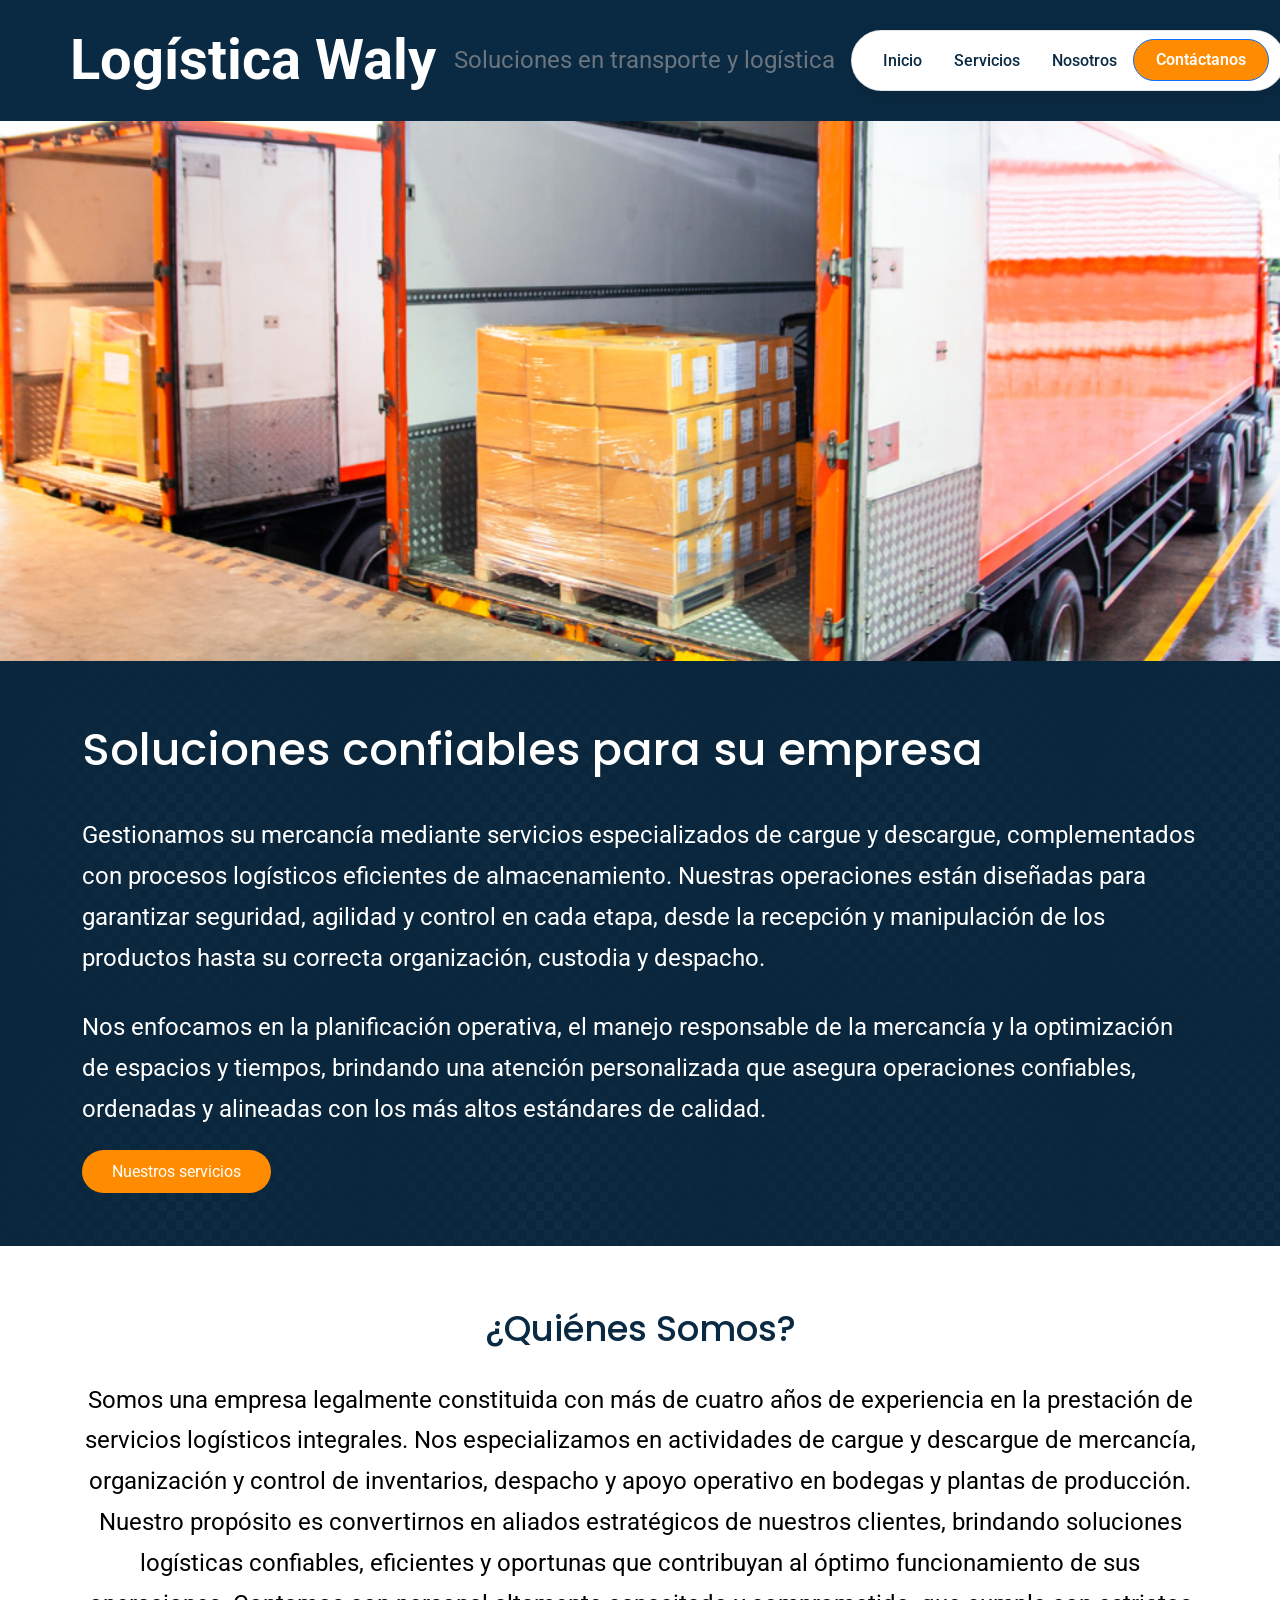
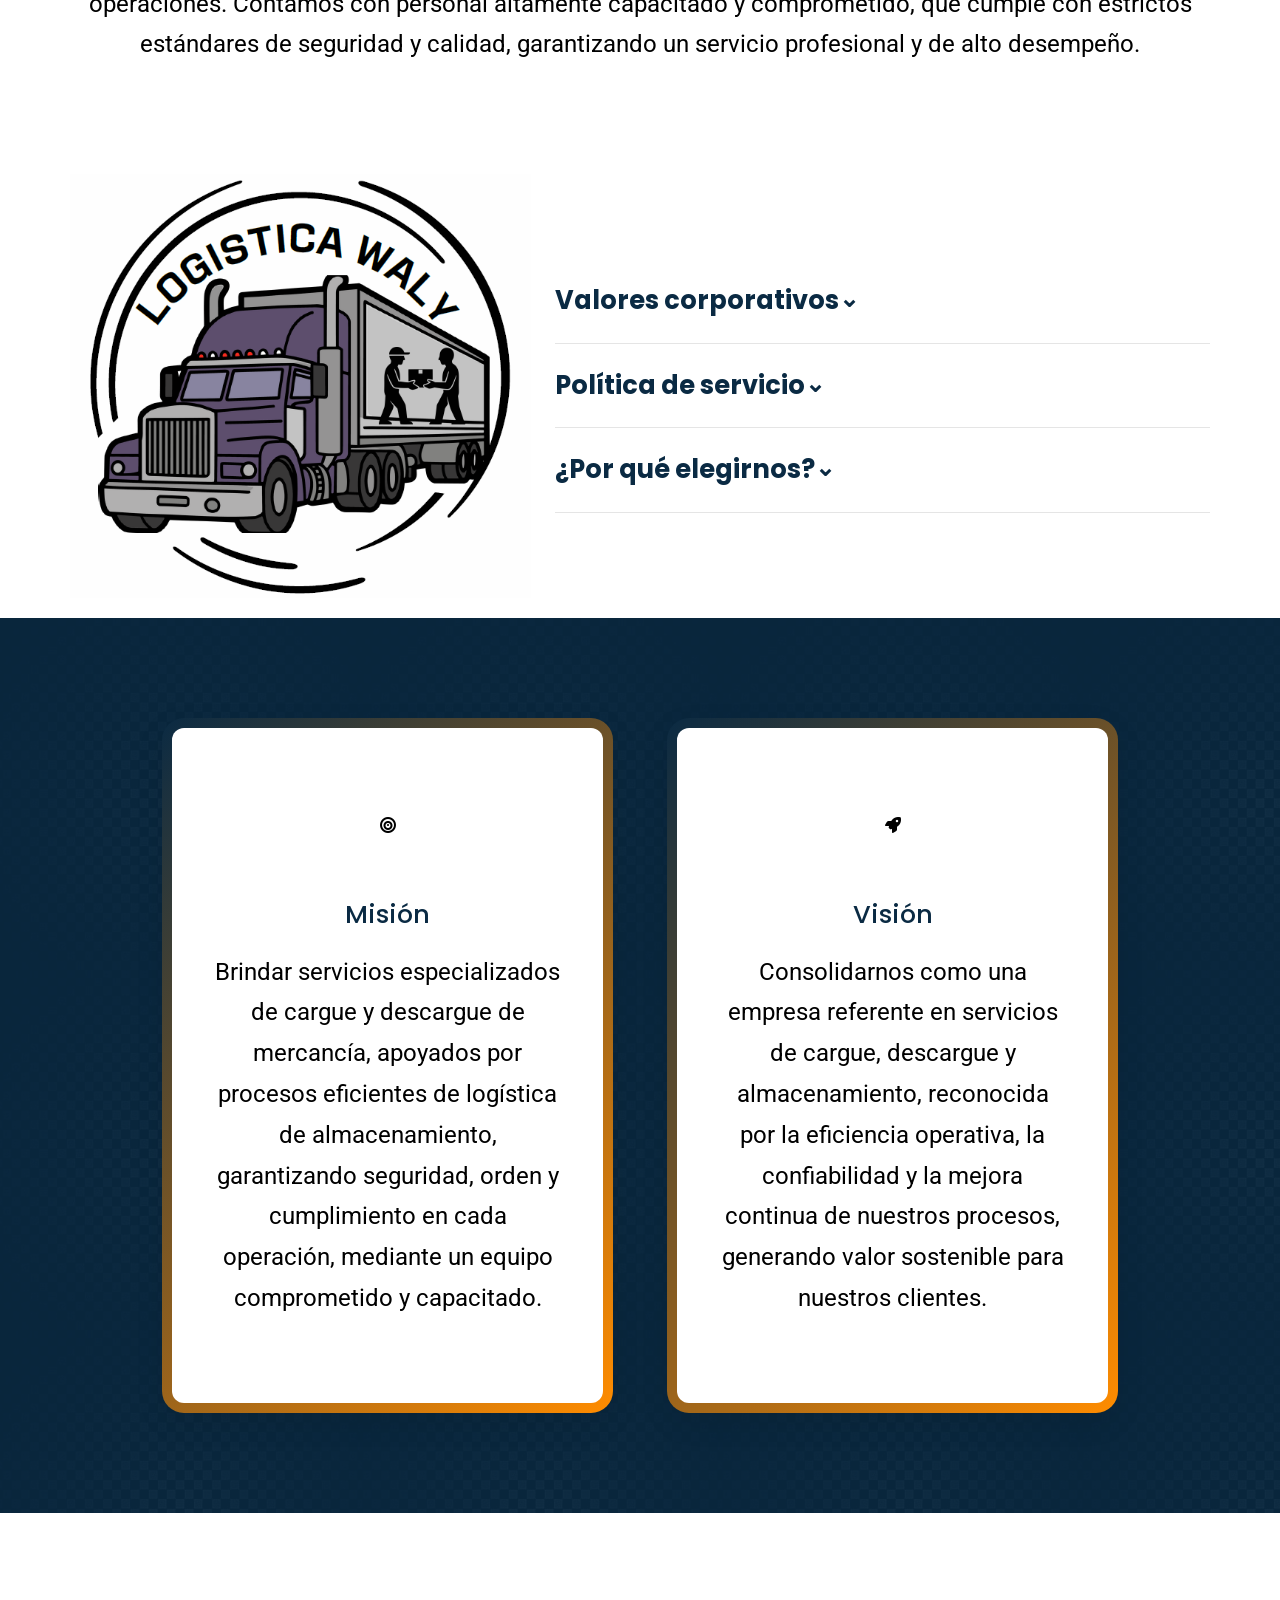
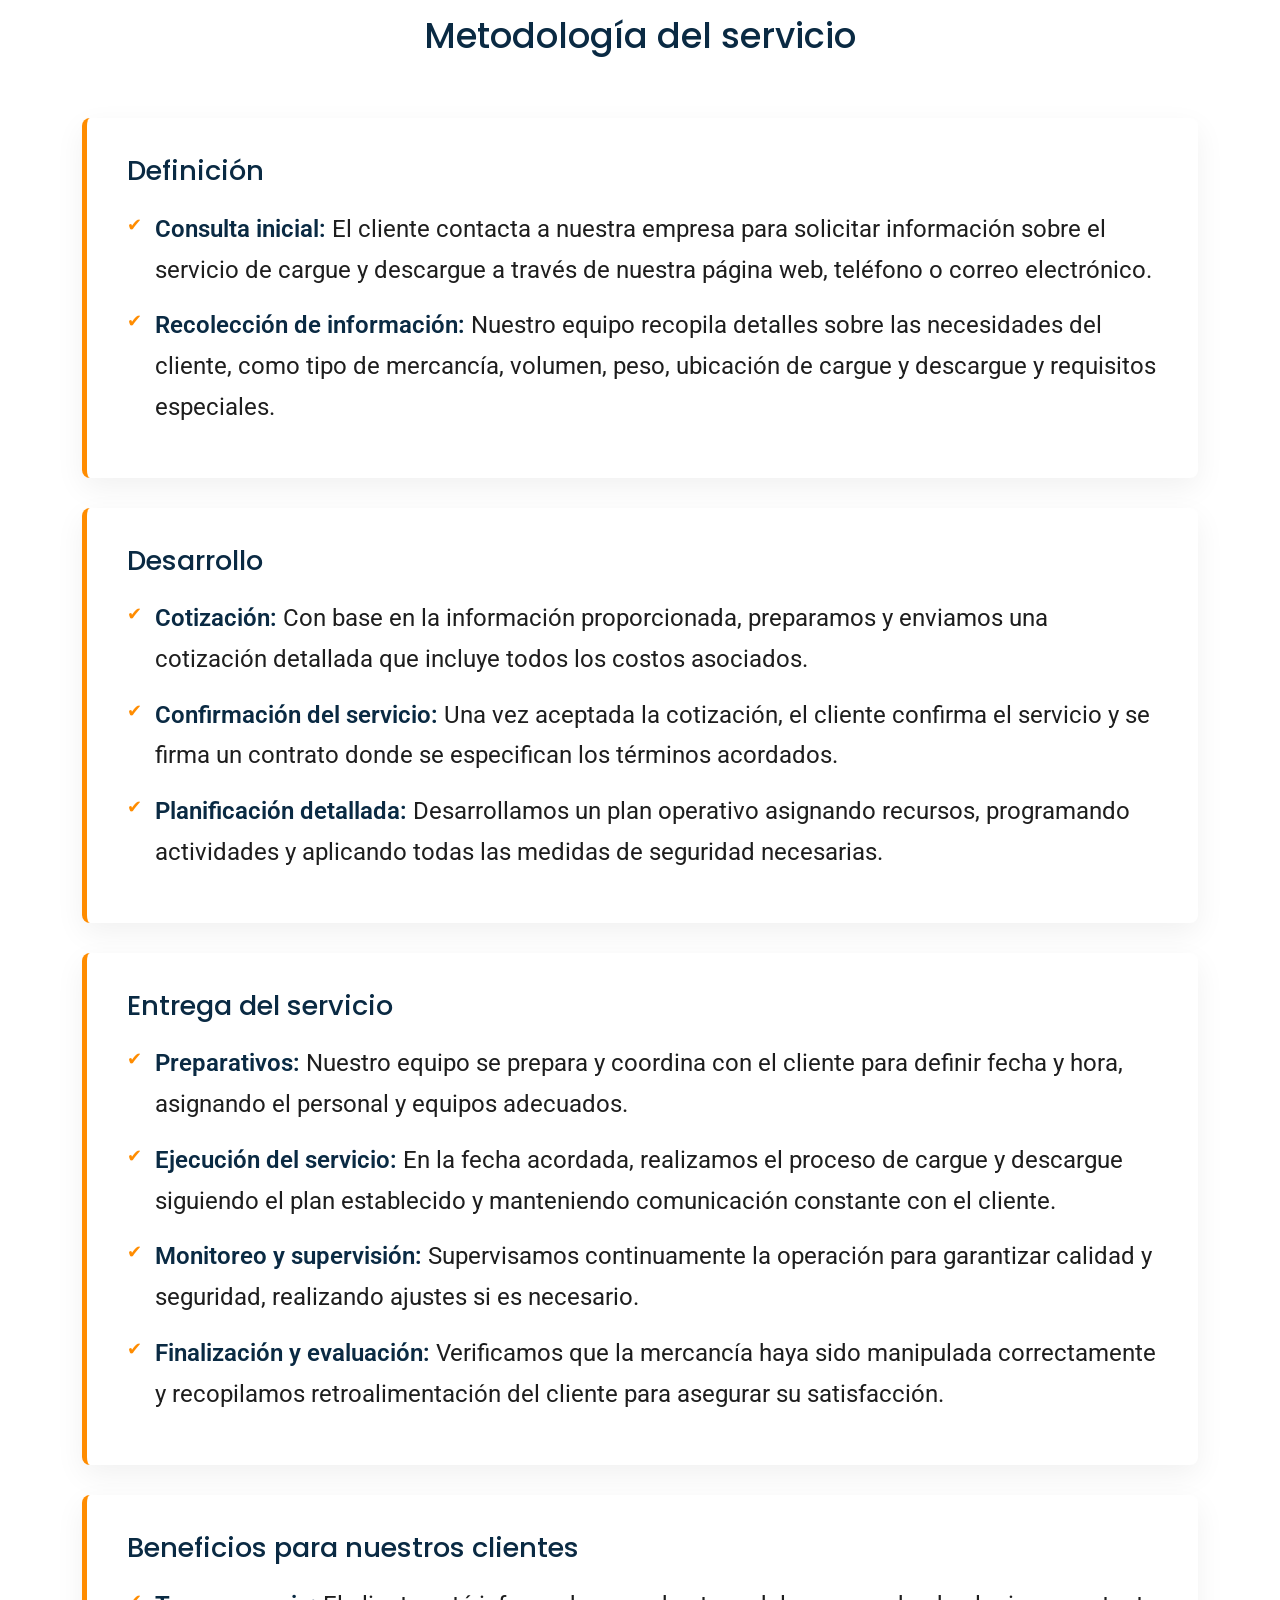
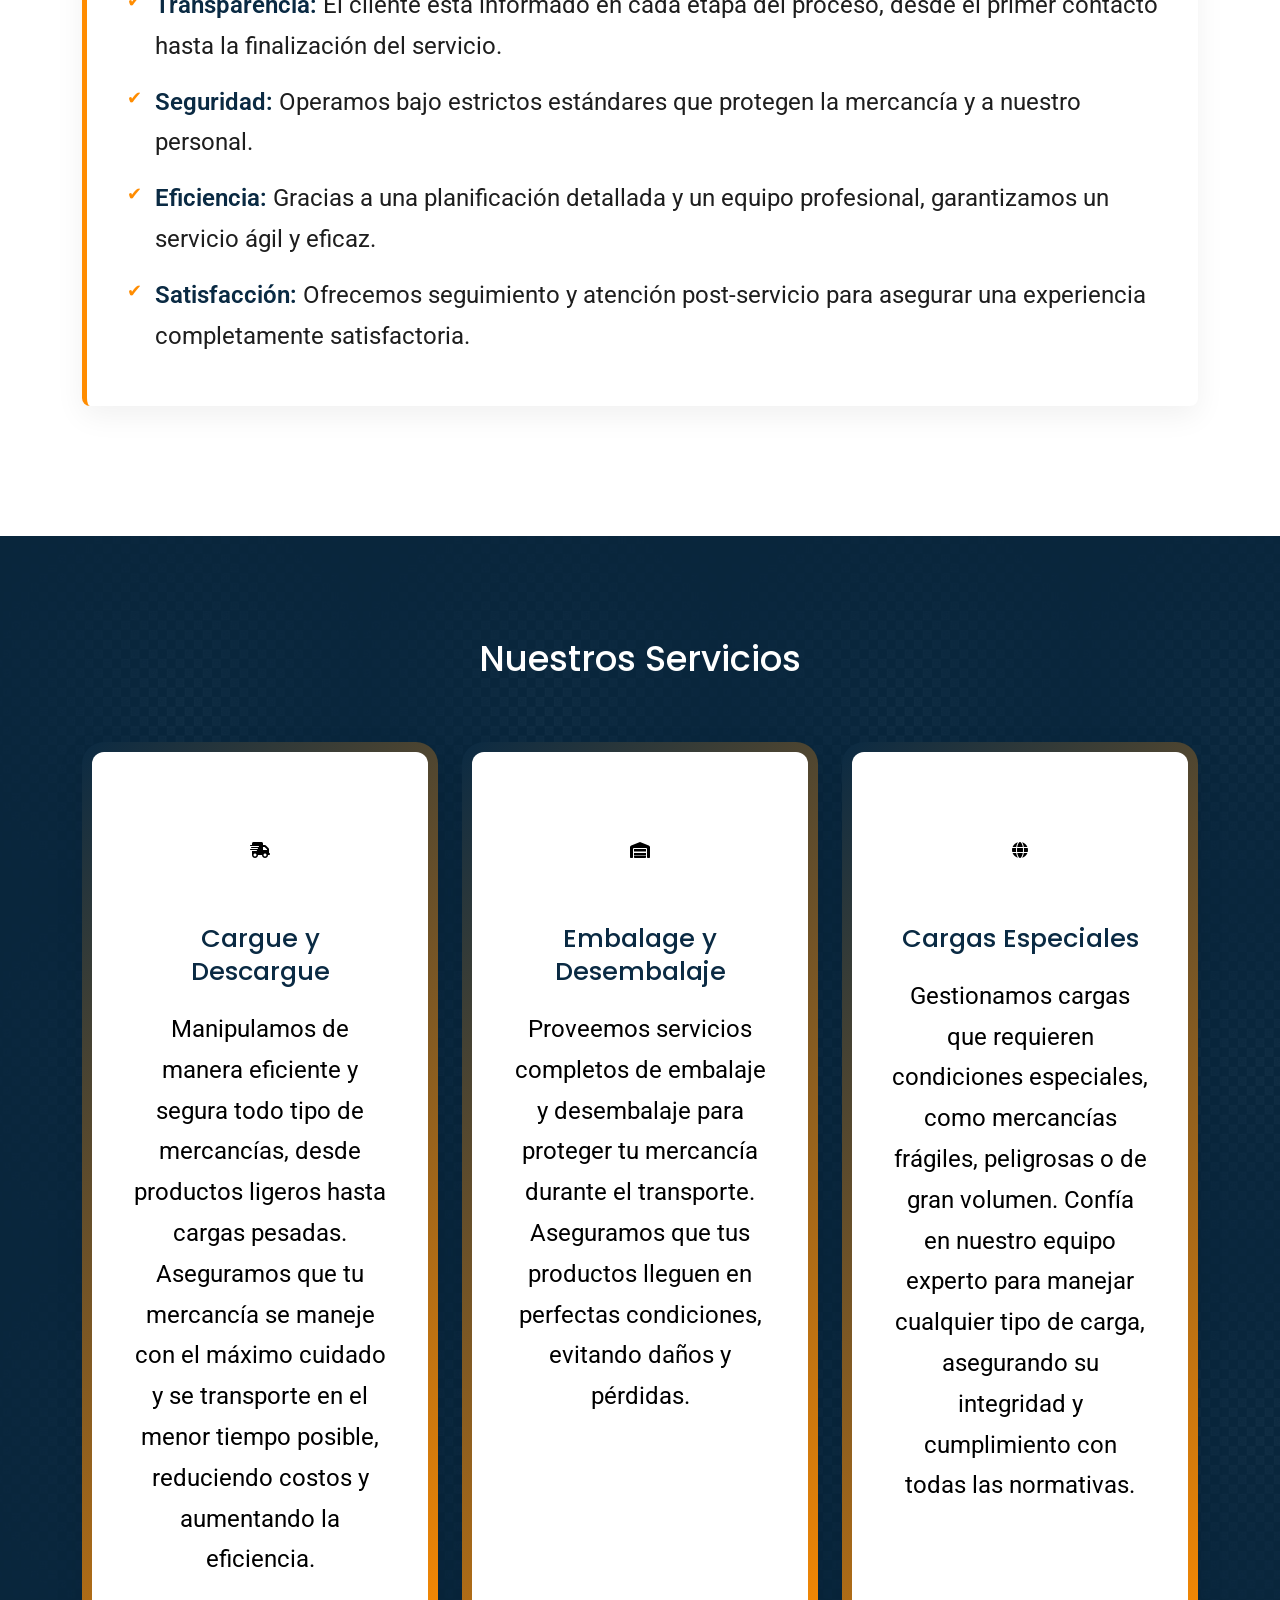
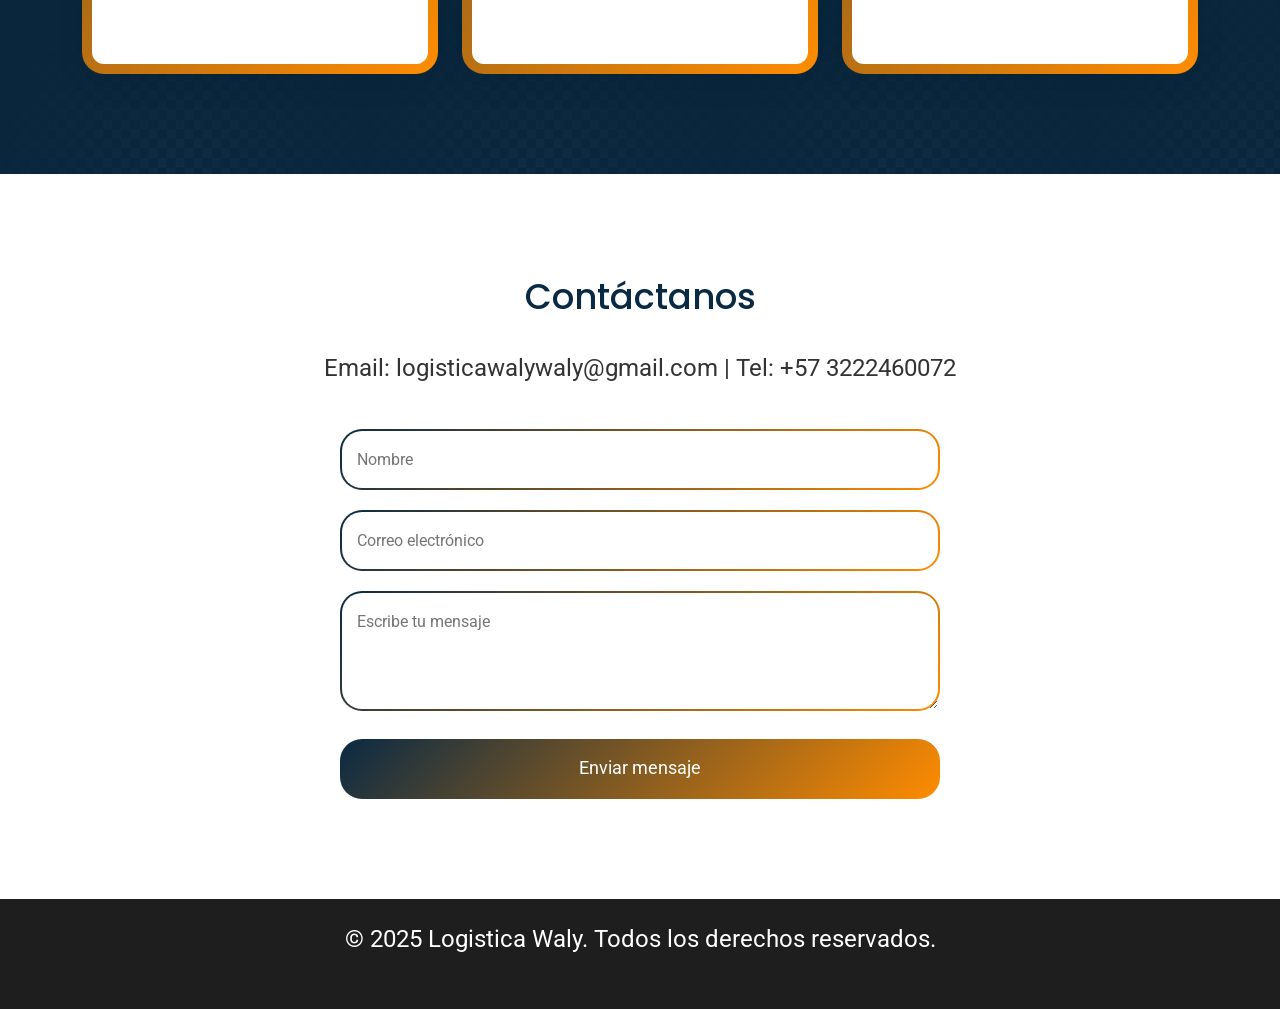
==== index.html @ 8948e217 "Renombrar correctamente index.html y limpiar cambios" ====
<!DOCTYPE html>
<html lang="es">
<head>
  <meta charset="UTF-8">
  <title>Logistica Waly</title>

  <!-- SEO básico -->
  <meta name="description" content="Empresa especializada en soluciones profesionales y servicios corporativos.">
  <meta name="viewport" content="width=device-width, initial-scale=1">

  <!-- Google Fonts -->
  <link href="https://fonts.googleapis.com/css2?family=Poppins:wght@500;600;700&family=Roboto:wght@300;400;500&display=swap" rel="stylesheet">

  <!-- Bootstrap -->
  <link href="https://cdn.jsdelivr.net/npm/bootstrap@5.3.3/dist/css/bootstrap.min.css" rel="stylesheet">

  <!-- Font Awesome -->
  <link href="https://cdnjs.cloudflare.com/ajax/libs/font-awesome/6.5.0/css/all.min.css" rel="stylesheet">

  <!-- Estilos propios -->
  <link rel="stylesheet" href="css/styles.css">
</head>
<body>

<!-- ================= HEADER ================= -->
<header class="main-header">
  <nav class="navbar navbar-expand-lg navbar-light container">
    <a class="navbar-brand brand-custom" href="#">
        <!--<img src="img/LogoLogisticaWaly.png" alt="Logo Logistica Waly">-->
        <span class="brand-text">Logística Waly</span>
        <span class="brand-slogan">Soluciones en transporte y logística</span>
    </a>
    <button class="navbar-toggler" type="button" data-bs-toggle="collapse" data-bs-target="#menu">
      <span class="navbar-toggler-icon"></span>
    </button>

    <div class="collapse navbar-collapse" id="menu">
      <ul class="navbar-nav ms-auto mb-2 mb-lg-0">
        <li class="nav-item"><a class="nav-link" href="#inicio">Inicio</a></li>
        <li class="nav-item"><a class="nav-link" href="#servicios">Servicios</a></li>
        <li class="nav-item"><a class="nav-link" href="#nosotros">Nosotros</a></li>
        <li class="nav-item">
          <a class="btn btn-primary btn-contacto" href="#contacto">Contáctanos</a>
        </li>
      </ul>
    </div>
  </nav>
</header>

<!-- ================= HERO ================= -->
<section id="inicio" class="hero-section">
</section>

<!-- ================= INTRO ================= -->
<section class="intro-section">
  <div class="container">
    <h1>Soluciones confiables para su empresa</h1>

    <p>
      Gestionamos su mercancía mediante servicios especializados de cargue y descargue,
      complementados con procesos logísticos eficientes de almacenamiento. Nuestras
      operaciones están diseñadas para garantizar seguridad, agilidad y control en cada
      etapa, desde la recepción y manipulación de los productos hasta su correcta
      organización, custodia y despacho.
    </p>

    <p>
      Nos enfocamos en la planificación operativa, el manejo responsable de la mercancía
      y la optimización de espacios y tiempos, brindando una atención personalizada que
      asegura operaciones confiables, ordenadas y alineadas con los más altos estándares
      de calidad.
    </p>

    <a href="#servicios" class="btn-acento">Nuestros servicios</a>
  </div>
</section>


<!-- ================= NOSOTROS ================= -->
<section id="nosotros" class="nosotros-section">
  <div class="container">
    <h2>¿Quiénes Somos?</h2>
    <p>
      Somos una empresa legalmente constituida con más de cuatro años de experiencia en la prestación de servicios logísticos integrales. Nos especializamos en actividades de cargue y descargue de mercancía, organización y control de inventarios, despacho y apoyo operativo en bodegas y plantas de producción.
      Nuestro propósito es convertirnos en aliados estratégicos de nuestros clientes, brindando soluciones logísticas confiables, eficientes y oportunas que contribuyan al óptimo funcionamiento de sus operaciones. Contamos con personal altamente capacitado y comprometido, que cumple con estrictos estándares de seguridad y calidad, garantizando un servicio profesional y de alto desempeño.
    </p>
  </div>
</section>

<!-- ================= ACORDEÓN CORPORATIVO ================= -->
<section class="corporativo-section container">
  <div class="row align-items-center">

    <!-- LADO IZQUIERDO (IMAGEN / LOGO) -->
    <div class="col-md-5 text-center">
      <img src="img/LogoLogisticaWaly.png" alt="Imagen corporativa" class="img-fluid corporativo-img">
    </div>

    <!-- LADO DERECHO (ACORDEÓN) -->
    <div class="col-md-7">
      <div class="acordeon">

        <div class="acordeon-item">
          <button class="acordeon-header">
            Valores corporativos
            <span class="icono">⌄</span>
          </button>
          <div class="acordeon-content">
            <ul>
              <li><strong>Eficiencia:</strong> Realizar todas las operaciones de cargue y descargue de manera rápida y efectiva, optimizando recursos y tiempos.</li>
              <li><strong>Responsabilidad:</strong> Asumir todas las tareas y operaciones realizadas, garantizando el cumplimiento de compromisos con los clientes.</li>
              <li><strong>Confianza:</strong> Actuar con transparencia, integridad y responsabilidad. Cumplir consistentemente con las promesas hacia empleados, clientes y proveedores, asegurando un manejo seguro y efectivo de las operaciones.</li>
              <li><strong>Seguridad:</strong> Priorizar la protección tanto de los empleados como de las mercancías durante el proceso de cargue y descargue, implementando prácticas y procedimientos que minimicen los riesgos y aseguren un entorno de trabajo seguro.</li>
              <li><strong>Trabajo en equipo:</strong> Fomentar un ambiente colaborativo y de apoyo entre todo el personal, promoviendo la comunicación efectiva y el trabajo conjunto para alcanzar metas comunes.</li>
              <li><strong>Salud y bienestar:</strong> Priorizar la salud física y mental de los empleados mediante programas de bienestar, apoyo psicológico y acceso a atención médica adecuada.</li>
            </ul>
          </div>
        </div>

        <div class="acordeon-item">
          <button class="acordeon-header">
            Política de servicio
            <span class="icono">⌄</span>
          </button>
          <div class="acordeon-content">
            <ul>
              <li><strong>Eficiencia Operativa:</strong> Implementar prácticas y procedimientos que promuevan la eficiencia, eficacia y productividad. Como la reducción de tiempos de espera, la optimización del espacio y el manejo adecuado de inventarios.</li>
              <li><strong>Seguridad y Confidencialidad:</strong> Medidas para proteger la información y la seguridad de los clientes durante la prestación del servicio.</li>
              <li><strong>Capacitación Continua:</strong> Ofrecer capacitación regular y actualizaciones sobre técnicas de cargue y descargue, así como en normativas de seguridad y manejo de equipo, para mantener un equipo altamente competente y actualizado.</li>
            </ul>
          </div>
        </div>

        <div class="acordeon-item">
          <button class="acordeon-header">
            ¿Por qué elegirnos?
            <span class="icono">⌄</span>
          </button>
          <div class="acordeon-content">
            <p>
              Elegir nuestra empresa significa optar por un servicio de cargue y descargue respaldado por una sólida experiencia en el sector, un compromiso inquebrantable con la satisfacción del cliente a través de un servicio excepcional, un equipo de trabajo altamente capacitado en las mejores prácticas de manejo de carga, y la tranquilidad de trabajar con una empresa legalmente constituida que cumple con todas las normativas vigentes.
            </p>
          </div>
        </div>

      </div>
    </div>

  </div>
</section>



<!-- ================= Mision y vision ccs compartido con servicios ================= -->
<section id="mision-vision" class="servicios-section">
  <div class="container">
    <div class="row justify-content-center">

      <!-- Misión -->
      <div class="col-md-6 col-lg-5">
        <div class="servicio-card">
          <div class="icon-box">
            <i class="fas fa-bullseye"></i>
          </div>
          <h3>Misión</h3>
          <p>
            Brindar servicios especializados de cargue y descargue de mercancía,
            apoyados por procesos eficientes de logística de almacenamiento,
            garantizando seguridad, orden y cumplimiento en cada operación,
            mediante un equipo comprometido y capacitado.
          </p>
        </div>
      </div>

      <!-- Visión -->
      <div class="col-md-6 col-lg-5">
        <div class="servicio-card">
          <div class="icon-box">
            <i class="fas fa-rocket"></i>
          </div>
          <h3>Visión</h3>
          <p>
            Consolidarnos como una empresa referente en servicios de cargue,
            descargue y almacenamiento, reconocida por la eficiencia operativa,
            la confiabilidad y la mejora continua de nuestros procesos,
            generando valor sostenible para nuestros clientes.
          </p>
        </div>
      </div>

    </div>
  </div>
</section>

<!-- ================= METODOLOGÍAS DEL SERVICIO ================= -->
<section class="info-section">
  <div class="container">
    <h2>Metodología del servicio</h2>

    <div class="info-bloque reveal">
      <h3>Definición</h3>
      <ul>
        <li>
          <strong>Consulta inicial:</strong>
          El cliente contacta a nuestra empresa para solicitar información sobre el servicio de cargue y descargue a través de nuestra página web, teléfono o correo electrónico.
        </li>
        <li>
          <strong>Recolección de información:</strong>
          Nuestro equipo recopila detalles sobre las necesidades del cliente, como tipo de mercancía, volumen, peso, ubicación de cargue y descargue y requisitos especiales.
        </li>
      </ul>
    </div>

    <div class="info-bloque reveal">
      <h3>Desarrollo</h3>
      <ul>
        <li>
          <strong>Cotización:</strong>
          Con base en la información proporcionada, preparamos y enviamos una cotización detallada que incluye todos los costos asociados.
        </li>
        <li>
          <strong>Confirmación del servicio:</strong>
          Una vez aceptada la cotización, el cliente confirma el servicio y se firma un contrato donde se especifican los términos acordados.
        </li>
        <li>
          <strong>Planificación detallada:</strong>
          Desarrollamos un plan operativo asignando recursos, programando actividades y aplicando todas las medidas de seguridad necesarias.
        </li>
      </ul>
    </div>

    <div class="info-bloque reveal">
      <h3>Entrega del servicio</h3>
      <ul>
        <li>
          <strong>Preparativos:</strong>
          Nuestro equipo se prepara y coordina con el cliente para definir fecha y hora, asignando el personal y equipos adecuados.
        </li>
        <li>
          <strong>Ejecución del servicio:</strong>
          En la fecha acordada, realizamos el proceso de cargue y descargue siguiendo el plan establecido y manteniendo comunicación constante con el cliente.
        </li>
        <li>
          <strong>Monitoreo y supervisión:</strong>
          Supervisamos continuamente la operación para garantizar calidad y seguridad, realizando ajustes si es necesario.
        </li>
        <li>
          <strong>Finalización y evaluación:</strong>
          Verificamos que la mercancía haya sido manipulada correctamente y recopilamos retroalimentación del cliente para asegurar su satisfacción.
        </li>
      </ul>
    </div>

    <div class="info-bloque reveal">
      <h3>Beneficios para nuestros clientes</h3>
      <ul>
        <li>
          <strong>Transparencia:</strong>
          El cliente está informado en cada etapa del proceso, desde el primer contacto hasta la finalización del servicio.
        </li>
        <li>
          <strong>Seguridad:</strong>
          Operamos bajo estrictos estándares que protegen la mercancía y a nuestro personal.
        </li>
        <li>
          <strong>Eficiencia:</strong>
          Gracias a una planificación detallada y un equipo profesional, garantizamos un servicio ágil y eficaz.
        </li>
        <li>
          <strong>Satisfacción:</strong>
          Ofrecemos seguimiento y atención post-servicio para asegurar una experiencia completamente satisfactoria.
        </li>
      </ul>
    </div>

  </div>
</section>



<!-- ================= SERVICIOS ================= -->
<section id="servicios" class="servicios-section">
  <div class="container">
    <h2 class="section-title">Nuestros Servicios</h2>

    <div class="row servicios">
      <div class="col-md-4">
        <div class="servicio-card">
          <div class="icon-box">
            <i class="fa-solid fa-truck-fast"></i>
          </div>
          <h3>Cargue y Descargue</h3>
          <p>Manipulamos de manera eficiente y segura todo tipo de mercancías, desde productos ligeros hasta cargas pesadas.
            Aseguramos que tu mercancía se maneje con el máximo cuidado y se transporte en el menor tiempo posible, reduciendo costos y aumentando la eficiencia.</p>
        </div>
      </div>

      <div class="col-md-4">
        <div class="servicio-card">
          <div class="icon-box">
            <i class="fa-solid fa-warehouse"></i>
          </div>
          <h3>Embalage y Desembalaje</h3>
          <p>Proveemos servicios completos de embalaje y desembalaje para proteger tu mercancía durante el transporte.
             Aseguramos que tus productos lleguen en perfectas condiciones, evitando daños y pérdidas.</p>
        </div>
      </div>

      <div class="col-md-4">
        <div class="servicio-card">
          <div class="icon-box">
            <i class="fa-solid fa-globe"></i>
          </div>
          <h3>Cargas Especiales</h3>
          <p>Gestionamos cargas que requieren condiciones especiales, como mercancías frágiles, peligrosas o de gran volumen.
             Confía en nuestro equipo experto para manejar cualquier tipo de carga, asegurando su integridad y cumplimiento con todas las normativas.</p>
        </div>
      </div>
    </div>
  </div>
</section>


<!-- ================= CONTACTO ================= -->
<section id="contacto" class="contacto-section">
  <div class="container">
    <h2 class="section-title">Contáctanos</h2>
    <p>Email: logisticawalywaly@gmail.com | Tel: +57 3222460072</p>

    <!-- Formulario -->
    <form action="https://formspree.io/f/meejrdky" method="POST" class="contact-form">
      <div class="form-group">
        <input type="text" name="nombre" placeholder="Nombre" required>
      </div>
      <div class="form-group">
        <input type="email" name="email" placeholder="Correo electrónico" required>
      </div>
      <div class="form-group">
        <textarea name="mensaje" placeholder="Escribe tu mensaje" required></textarea>
      </div>
      <button type="submit">Enviar mensaje</button>
    </form>
  </div>
</section>
<!-- ================= FOOTER ================= -->
<footer class="footer">
  <div class="container text-center">
    <p>© 2025 Logistica Waly. Todos los derechos reservados.</p>
  </div>
</footer>

<script src="https://cdn.jsdelivr.net/npm/bootstrap@5.3.3/dist/js/bootstrap.bundle.min.js"></script>
<script src="js/main.js"></script>
</body>
</html>
---- css/styles.css ----
/* ================= VARIABLES GLOBALES ================= */
:root {
  --azul: #0A2A43;
  --naranja: #FF8C00;
  --gris: #1E1E1E;
  --blanco: #FFFFFF;

  /* TIPOGRAFÍA */
  --font-base: 'Roboto', sans-serif;
  --font-title: 'Poppins', sans-serif;

  --text-base: 1rem;
  --line-base: 1.7;
}

/* ================= BASE ================= */
body {
  font-family: var(--font-base);
  font-size: var(--text-base);
  line-height: var(--line-base);
  color: #000000;
  margin: 0;
}

h1, h2, h3, h4, h5, h6 {
  font-family: var(--font-title);
  color: var(--azul);
  line-height: 1.3;
  margin-bottom: 0.8em;
}

h1 { font-size: 2.8rem; }
h2 { font-size: 2.2rem; }
h3 { font-size: 1.6rem; }
h4 { font-size: 1.3rem; }

p {
  font-size: 1.5rem;
  line-height: var(--line-base);
  margin-bottom: 1.2em;
}

a {
  text-decoration: none;
  color: inherit;
}

/* ================= HEADER ================= */
.main-header {
  background: var(--azul);
}

/* BRAND */
.brand-custom {
  display: flex;
  align-items: center;
  gap: 18px;
}

.brand-custom img {
  height: 120px;
}

.brand-info {
  display: flex;
  flex-direction: column;
  line-height: 1.1;
}

.brand-text {
  font-size: 3.5rem;
  font-weight: 700;
  color: var(--blanco);
}

.brand-slogan {
  font-size: 1.5rem;
  color: #6c757d;
}

/* MENU */
#menu .navbar-nav {
  background: var(--blanco);
  border: 1px solid rgba(0,0,0,0.1);
  border-radius: 40px;
  padding: 8px 15px;
  box-shadow: 0 8px 20px rgba(0,0,0,0.08);
}

#menu .nav-link {
  color: var(--azul);
  font-weight: 500;
  padding: 8px 16px;
  border-radius: 30px;
  transition: all 0.3s ease;
}

#menu .nav-link:hover {
  background: rgba(10, 42, 67, 0.08);
}

.btn-contacto {
  background: var(--naranja);
  border-radius: 30px;
  padding: 8px 22px;
  font-weight: 600;
  color: var(--blanco);
}

.btn-contacto:hover {
  background: #e67e00;
}

/* ================= HERO ================= */
.hero-section {
  height: 60vh;
  background: url('../img/ImagenMenu.jpg') center/cover no-repeat;
}

/* ================= INTRO ================= */
.intro-section {
  position: relative;              /* necesario para la textura */
  padding: 60px 0;
  background: var(--azul);
  overflow: hidden;
}

/* Textura sutil */
.intro-section::after {
  content: "";
  position: absolute;
  inset: 0;
  background-image: url("../img/Textura.jpg");
  background-repeat: repeat;
  opacity: 0.09;                   /* muy sutil */
  pointer-events: none;
  z-index: 0;
}

/* Contenido encima de la textura */
.intro-section > * {
  position: relative;
  z-index: 1;
}

/* Tipografía */
.intro-section h1 {
  color: var(--blanco);
}

.intro-section p {
  color: var(--blanco);
  max-width: 100%;
}


/* BOTÓN ACENTO */
.btn-acento {
  background: var(--naranja);
  color: var(--blanco);
  padding: 12px 30px;
  border-radius: 30px;
}

.btn-acento:hover {
  background: #e67e00;
}

/* ================= ACORDEÓN ================= */
.corporativo-section {
  padding: 20px 0;
}

.acordeon-item {
  border-bottom: 1px solid #e5e5e5;
}

.acordeon-header {
  background: none;
  border: none;
  padding: 20px 0;
  font-family: var(--font-title);
  font-size: 1.6rem;
  font-weight: 700;
  color: var(--azul);
  display: flex;
  justify-content: space-between;
  cursor: pointer;
}

.acordeon-header:hover {
  color: #000;
}

.acordeon-content {
  max-height: 0;
  overflow: hidden;
  transition: max-height 0.4s ease;
  padding-left: 0;
}

/* Párrafos dentro del acordeón */
.acordeon-content p {
  padding: 10px 0 25px;
  font-family: var(--font-base);
  font-size: 1.5rem;
  line-height: var(--line-base);
  color: #000; /* texto negro */
  margin-bottom: 1.2em;
}

/* Listas dentro del acordeón */
.acordeon-content ul {
  padding-left: 28px;
  margin: 10px 0 25px;
  list-style: none;
}

.acordeon-content li {
  font-family: var(--font-base);
  font-size: 1.5rem;
  line-height: var(--line-base);
  color: #000; /* texto negro */
  margin-bottom: 15px;
  position: relative;
  padding-left: 28px;
}

/* Viñetas naranjas */
.acordeon-content li::before {
  content: "✔";
  position: absolute;
  left: 0;
  top: 2px;
  color: var(--naranja);
  font-size: 1.2rem;
}

/* Texto destacado en azul */
.acordeon-content li strong {
  color: var(--azul);
}

/* Icono de despliegue */
.icono {
  font-size: 1.5rem;
  transition: transform 0.3s ease;
}

/* Cuando el item está activo */
.acordeon-item.active .acordeon-content {
  max-height: 1000px;
}

.acordeon-item.active .icono {
  transform: rotate(180deg);
}

/* ================= RESPONSIVE ================= */
@media (max-width: 768px) {
  .acordeon-content p,
  .acordeon-content li {
    font-size: 1.3rem;
    line-height: 1.5;
  }
}

/* ================= NOSOTROS ================= */
.nosotros-section {
  padding: 60px 0;
  text-align: center;
}


/* ================= SERVICIOS ================= */
.servicios-section {
  position: relative;                  /* clave para la textura */
  background: linear-gradient(135deg, var(--azul), #0a2a43);
  padding: 100px 0;
  overflow: hidden;
}

/* Título de la sección de servicios */
.servicios-section .section-title {
  color: var(--blanco); /* texto blanco */
  text-align: center;   /* opcional: centrar el título */
  margin-bottom: 60px;  /* opcional: espacio inferior */
}


/* Textura sutil de fondo */
.servicios-section::after {
  content: "";
  position: absolute;
  inset: 0;
  background-image: url("../img/Textura.jpg");
  background-repeat: repeat;
  opacity: 0.09;                       /* muy sutil */
  pointer-events: none;
  z-index: 0;
}

/* Asegura que el contenido quede encima */
.servicios-section > * {
  position: relative;
  z-index: 1;
}

/* ================= CARDS UNIFICADO ================= */
.servicio-card {
  padding: 55px 40px;
  text-align: center;
  border-radius: 22px;
  border: 10px solid transparent;
  background:
    linear-gradient(var(--blanco), var(--blanco)) padding-box,
    linear-gradient(135deg, var(--azul), var(--naranja)) border-box;
  box-shadow: 0 10px 30px rgba(0,0,0,0.08);
  transition: transform 0.4s ease, box-shadow 0.4s ease;

  display: flex;
  flex-direction: column; /* para alinear iconos, títulos y texto */
  flex: 1;               /* estira la tarjeta para igualar altura */
}

.servicio-card:hover {
  transform: translateY(-14px) scale(1.02);
  box-shadow: 0 28px 65px rgba(0,0,0,0.18);
}

/* Iconos circulares */
.icon-box {
  width: 85px;
  height: 85px;
  margin: 0 auto 30px;
  display: flex;
  align-items: center;
  justify-content: center;
  border-radius: 50%;
  background: rgba(255,255,255,0.15);
  transition: all 0.4s ease;
}

.servicio-card:hover .icon-box {
  background: linear-gradient(135deg, var(--azul), var(--naranja));
  transform: rotate(8deg) scale(1.1);
}

.servicio-card h3 {
  color: var(--azul);
}

/* Para que el párrafo ocupe todo el espacio y alinee los contenidos */
.servicio-card p {
  flex-grow: 1;
}

/* ================= CONTENEDORES PARA IGUALAR ALTURA ================= */

/* Sección Servicios */
.servicios .col-md-4 {
  display: flex;
  flex-direction: column;
}

/* Sección Misión y Visión */
#mision-vision .row {
  display: flex;
  flex-wrap: wrap;          /* permite varias filas si es necesario */
  gap: 30px;
  justify-content: center;  /* mantiene centrado */
}

#mision-vision .col-md-6, 
#mision-vision .col-lg-5 {
  display: flex;
  flex-direction: column;
}


/* ================= METODOLOGÍA DEL SERVICIO ================= */

.info-section {
  padding: 100px 0;
  background-color: var(--blanco);
}

.info-section h2 {
  text-align: center;
  margin-bottom: 60px;
}

/* BLOQUES */
.info-bloque {
  background: var(--blanco);
  padding: 35px 40px;
  margin-bottom: 30px;
  border-left: 5px solid var(--naranja);
  box-shadow: 0 10px 30px rgba(0, 0, 0, 0.06);
  border-radius: 8px;
  transition: transform 0.3s ease, box-shadow 0.3s ease;
}

.info-bloque:hover {
  transform: translateY(-4px);
  box-shadow: 0 14px 35px rgba(0, 0, 0, 0.1);
}

/* TÍTULOS */
.info-bloque h3 {
  font-size: 1.7rem;
  margin-bottom: 20px;
  color: var(--azul);
}

/* LISTAS */
.info-bloque ul {
  list-style: none;
  padding: 0;
  margin: 0;
}

.info-bloque li {
  font-size: 1.5rem;
  line-height: var(--line-base);
  color: var(--gris);
  margin-bottom: 15px;
  padding-left: 28px;
  position: relative;
}

/* ICONO DECORATIVO */
.info-bloque li::before {
  content: "✔";
  position: absolute;
  left: 0;
  top: 2px;
  color: var(--naranja);
  font-size: 1.1rem;
}

/* TEXTO DESTACADO */
.info-bloque strong {
  color: var(--azul);
  font-weight: 600;
}

/* ANIMACIÓN REVEAL (SI YA LA USAS) */
.reveal {
  opacity: 0;
  transform: translateY(30px);
  transition: all 0.6s ease;
}

.reveal.active {
  opacity: 1;
  transform: translateY(0);
}

/* ================= RESPONSIVE ================= */

@media (max-width: 768px) {
  .info-bloque {
    padding: 25px;
  }

  .info-bloque h3 {
    font-size: 1.4rem;
  }

  .info-bloque li {
    font-size: 1.3rem;
  }
}

/* ================= CONTACTO ================= */
.contacto-section {
  background: var(--blanco); /* Fondo blanco */
  color: #333;
  padding: 100px 0;
  text-align: center;
}

/* FORMULARIO */
.contacto-section .contact-form {
  max-width: 600px;
  margin: 40px auto 0;
  display: flex;
  flex-direction: column;
  gap: 20px;
}

/* INPUTS Y TEXTAREA */
.contacto-section input,
.contacto-section textarea {
  padding: 15px;
  border-radius: 22px;
  border: 2px solid transparent;
  
  /* Borde degradado estilo tarjeta */
  background:
    linear-gradient(var(--blanco), var(--blanco)) padding-box,
    linear-gradient(135deg, var(--azul), var(--naranja)) border-box;

  font-size: 1rem;
  width: 100%;
  outline: none;
  transition: transform 0.3s ease, box-shadow 0.3s ease;
}

/* Foco */
.contacto-section input:focus,
.contacto-section textarea:focus {
  transform: translateY(-2px) scale(1.01);
  box-shadow: 0 8px 20px rgba(0,0,0,0.08);
}

/* TEXTAREA */
.contacto-section textarea {
  resize: vertical;
  min-height: 120px;
}

/* BOTÓN */
.contacto-section button {
  padding: 15px;
  border: none;
  border-radius: 22px;
  background: linear-gradient(135deg, var(--azul), var(--naranja));
  color: var(--blanco);
  font-size: 1.1rem;
  cursor: pointer;
  transition: transform 0.3s ease, box-shadow 0.3s ease;
}

.contacto-section button:hover {
  transform: translateY(-3px) scale(1.02);
  box-shadow: 0 12px 25px rgba(0,0,0,0.15);
}

/* ================= FOOTER ================= */
.footer {
  background: var(--gris);
  color: var(--blanco);
  padding: 20px 0;
}
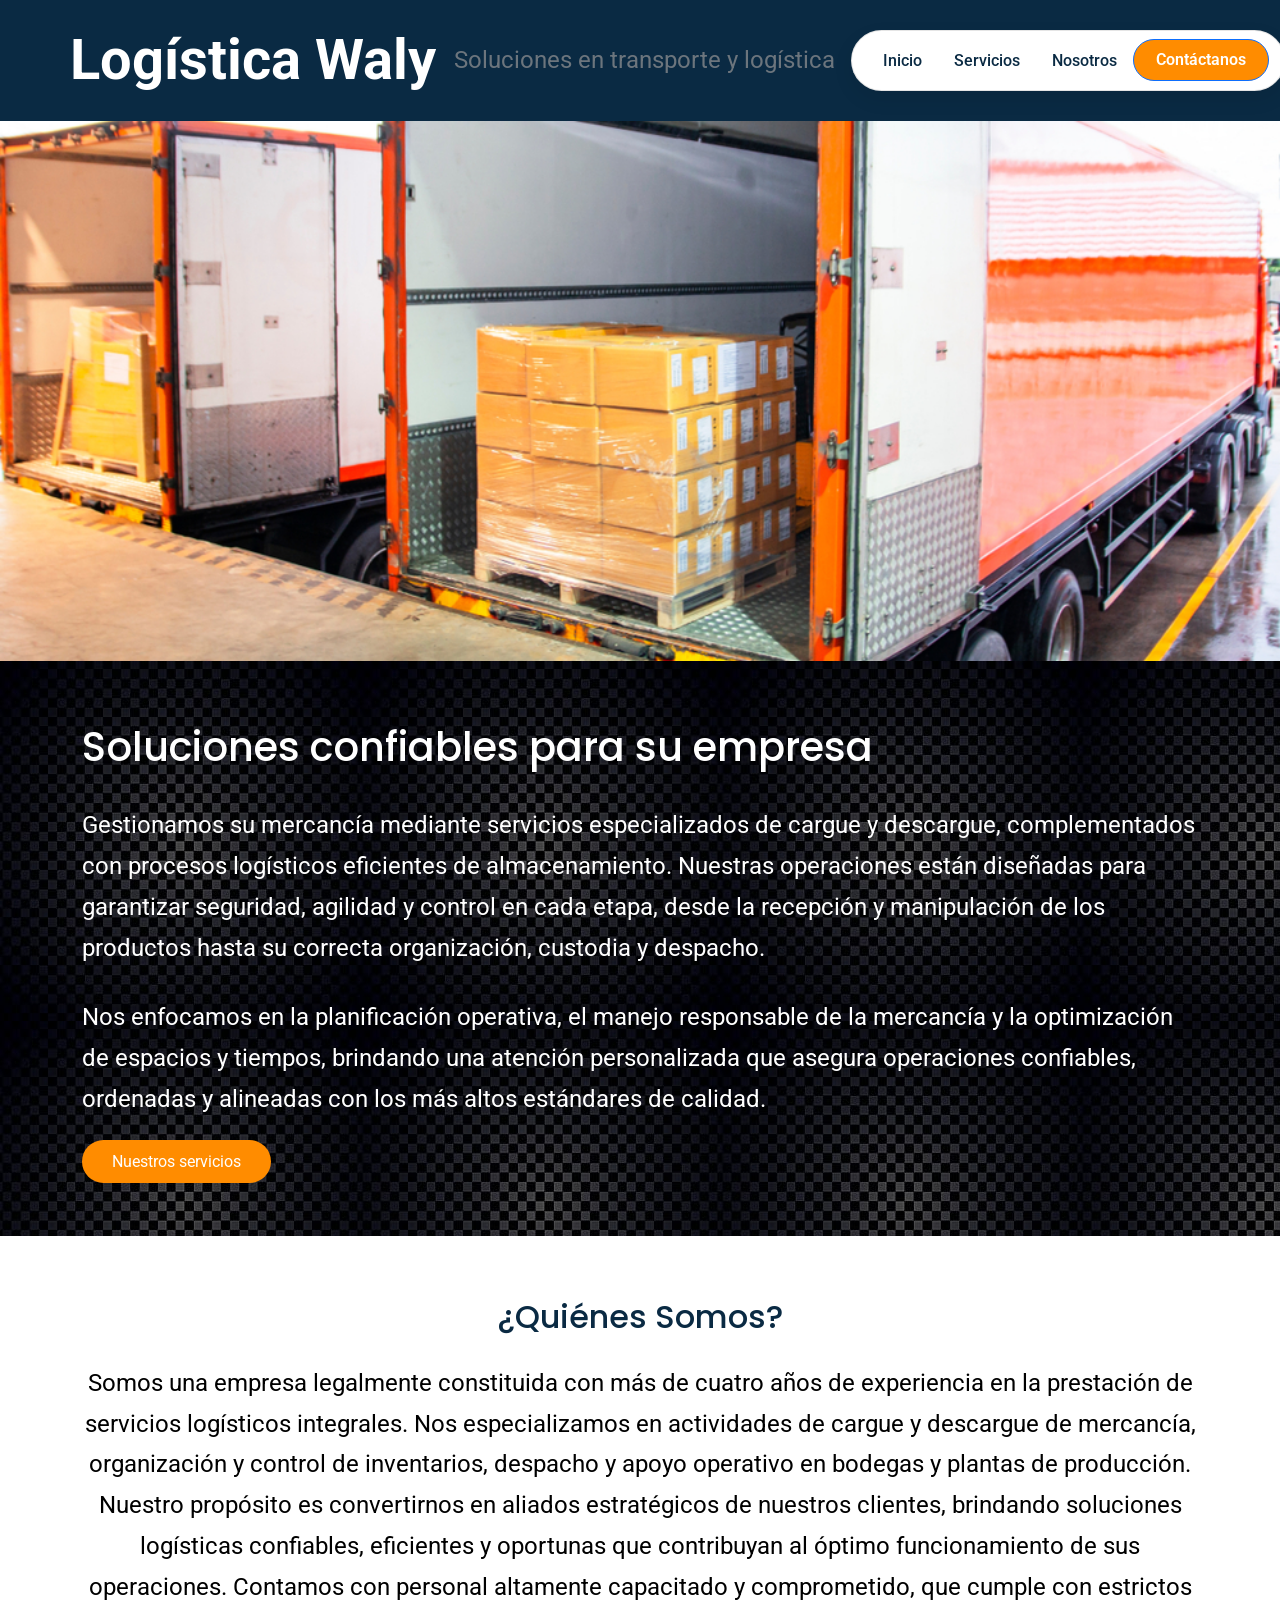
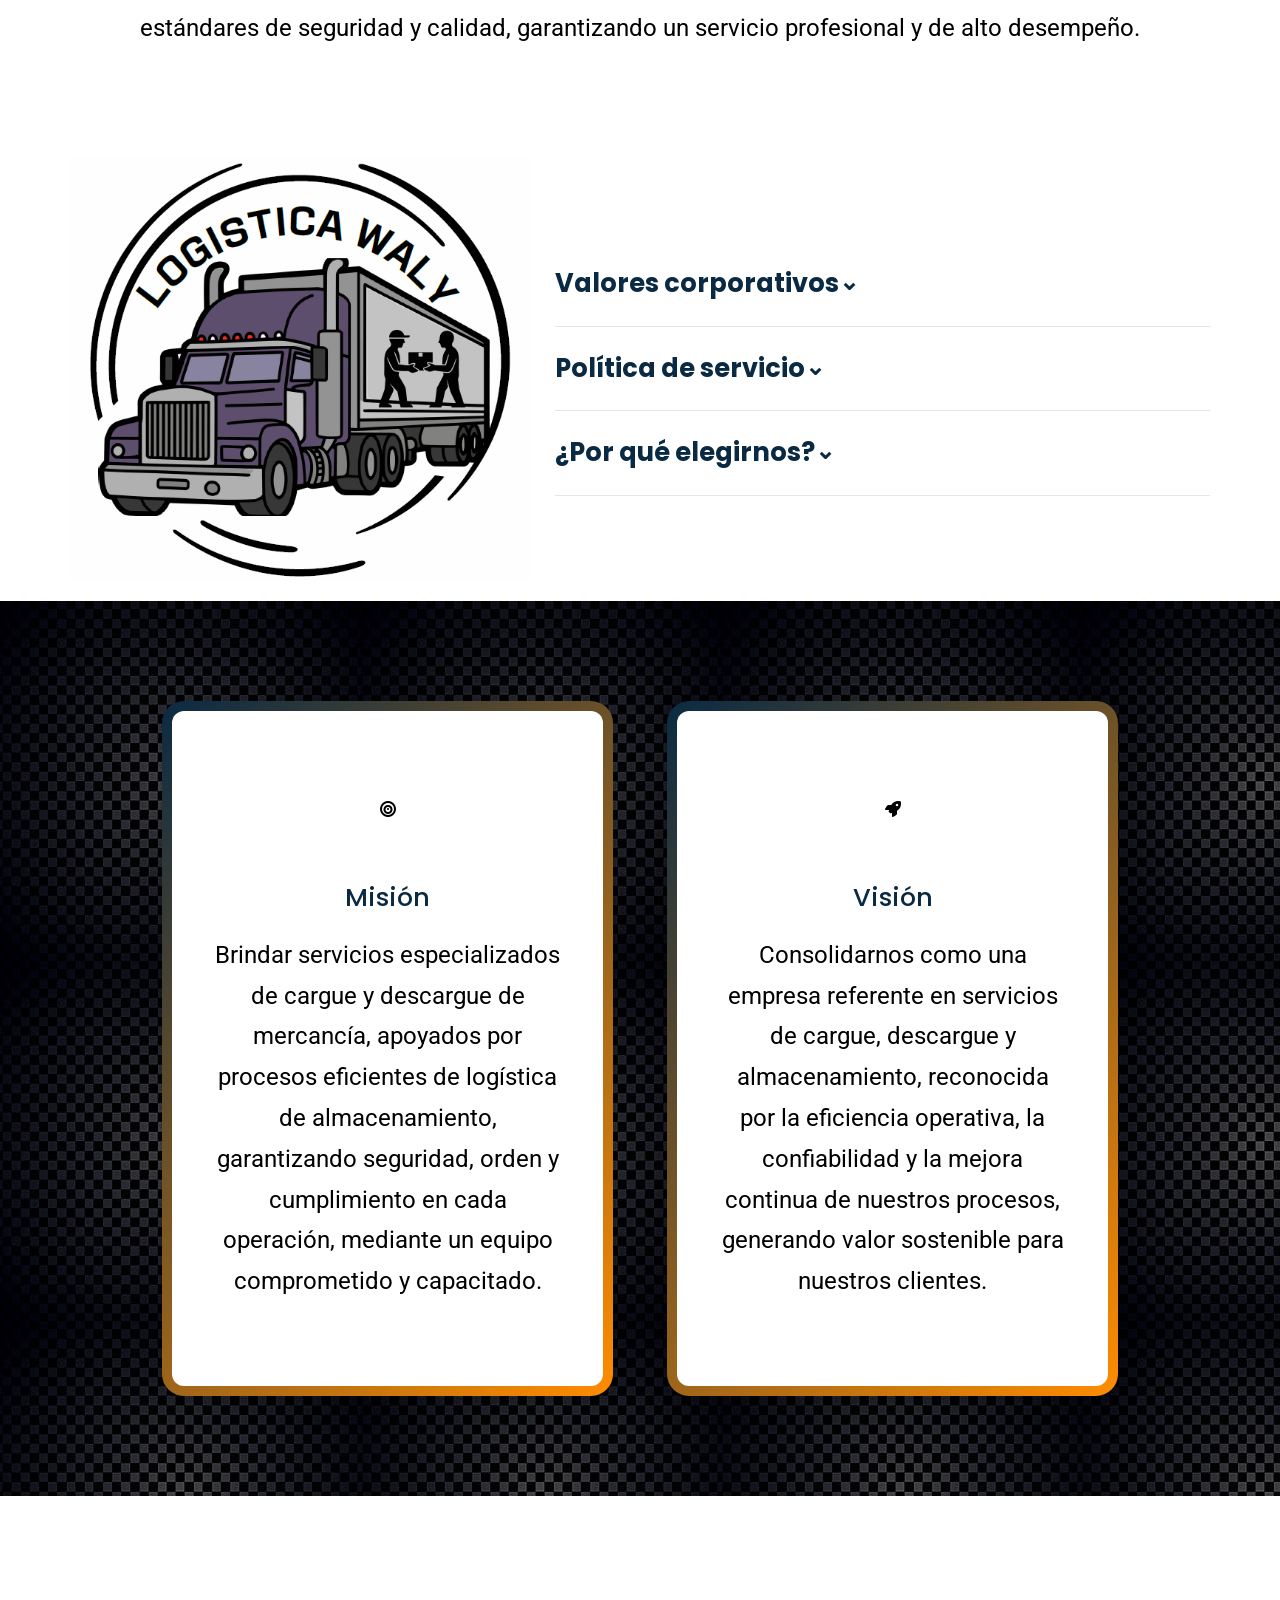
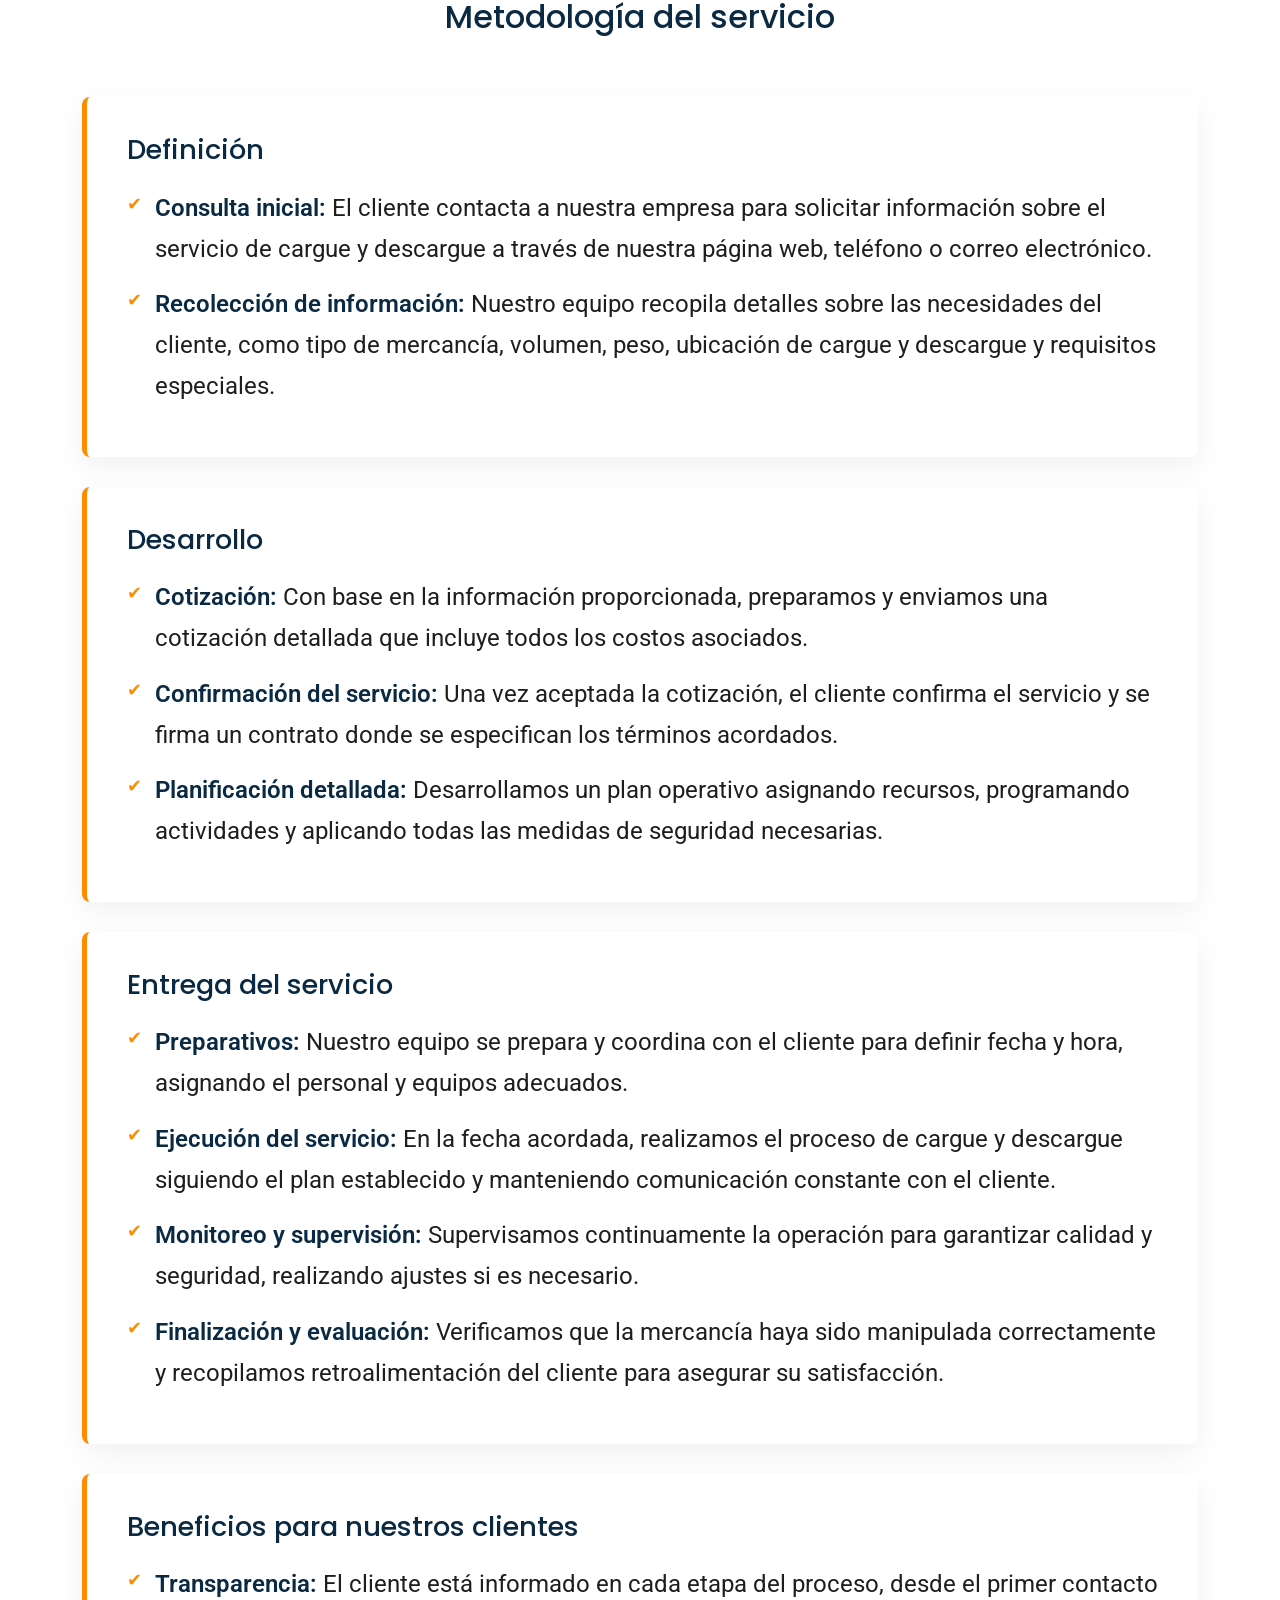
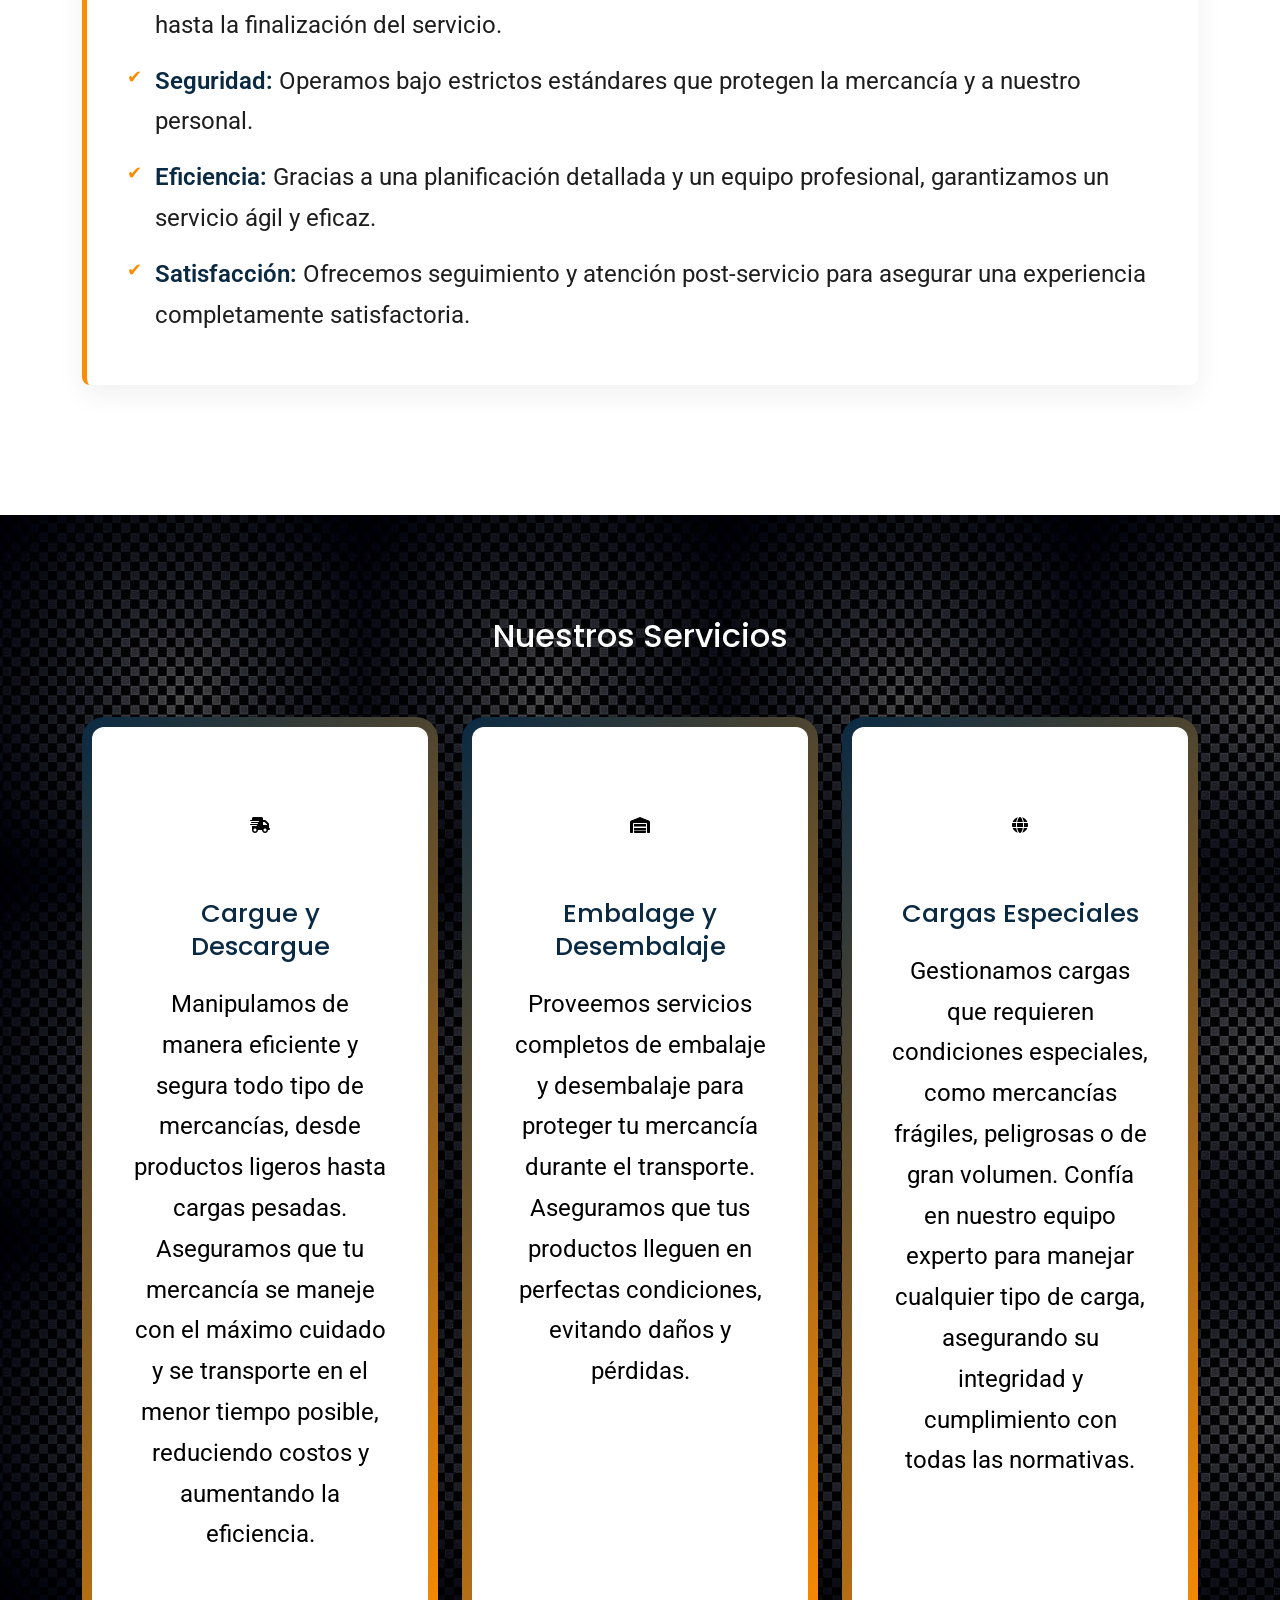
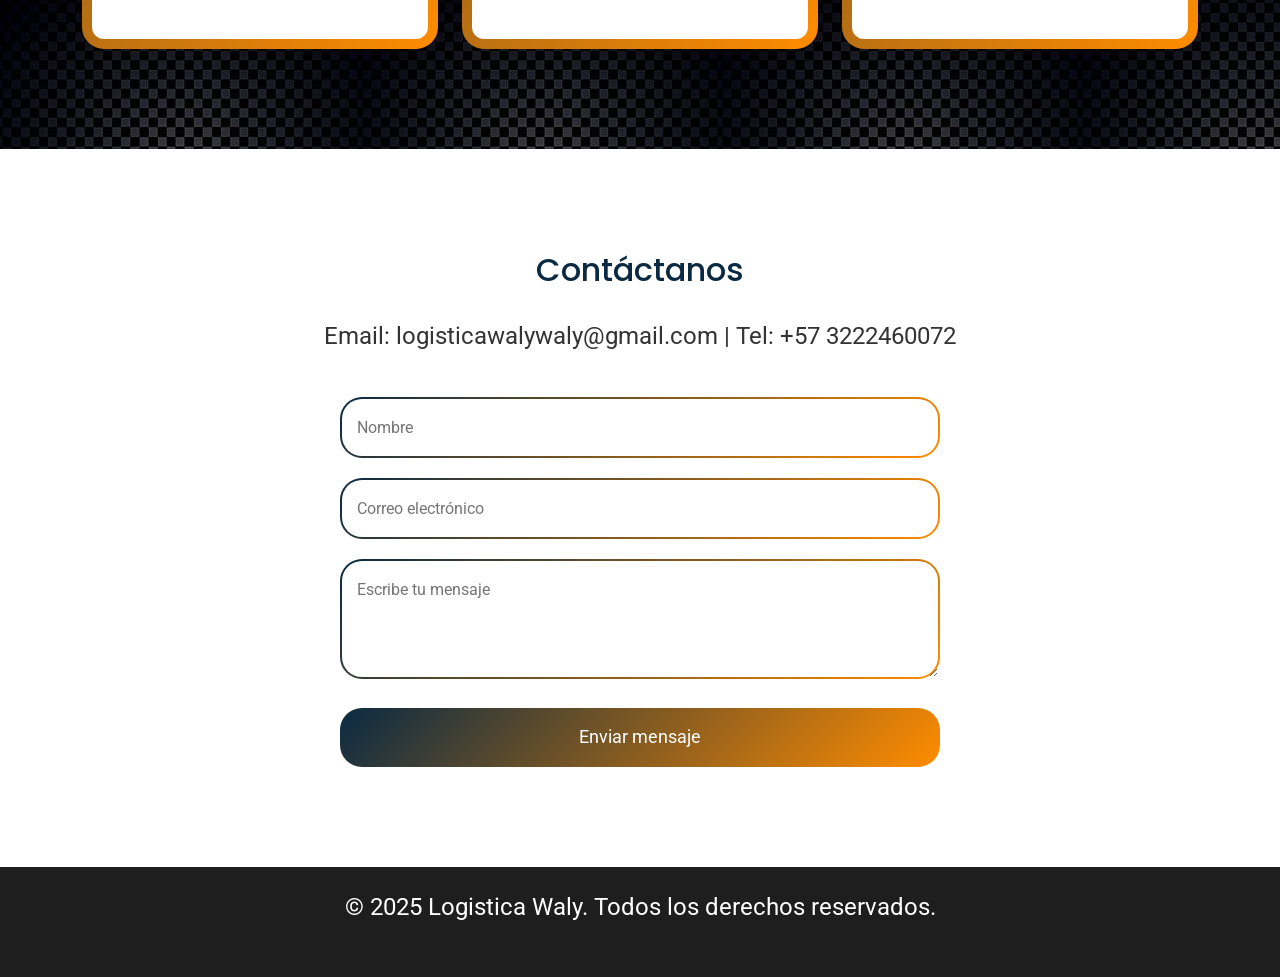
==== commit de534c30: "Cambios varios" ====
--- a/index.html
+++ b/index.html
@@ -112,7 +112,7 @@
               <li><strong>Confianza:</strong> Actuar con transparencia, integridad y responsabilidad. Cumplir consistentemente con las promesas hacia empleados, clientes y proveedores, asegurando un manejo seguro y efectivo de las operaciones.</li>
               <li><strong>Seguridad:</strong> Priorizar la protección tanto de los empleados como de las mercancías durante el proceso de cargue y descargue, implementando prácticas y procedimientos que minimicen los riesgos y aseguren un entorno de trabajo seguro.</li>
               <li><strong>Trabajo en equipo:</strong> Fomentar un ambiente colaborativo y de apoyo entre todo el personal, promoviendo la comunicación efectiva y el trabajo conjunto para alcanzar metas comunes.</li>
-              <li><strong>Salud y bienestar:</strong> Priorizar la salud física y mental de los empleados mediante programas de bienestar, apoyo psicológico y acceso a atención médica adecuada.</li>
+              <li><strong>Salud y bienestar:</strong> Priorizar la salud física y mental de los empleados mediante programas de bienestar.</li>
             </ul>
           </div>
         </div>
--- a/css/styles.css
+++ b/css/styles.css
@@ -29,8 +29,8 @@
   margin-bottom: 0.8em;
 }
 
-h1 { font-size: 2.8rem; }
-h2 { font-size: 2.2rem; }
+h1 { font-size: 2.5rem; }
+h2 { font-size: 2.0rem; }
 h3 { font-size: 1.6rem; }
 h4 { font-size: 1.3rem; }
 
@@ -132,7 +132,7 @@
   inset: 0;
   background-image: url("../img/Textura.jpg");
   background-repeat: repeat;
-  opacity: 0.09;                   /* muy sutil */
+  opacity: 1.3;                   /* muy sutil */
   pointer-events: none;
   z-index: 0;
 }
@@ -295,7 +295,7 @@
   inset: 0;
   background-image: url("../img/Textura.jpg");
   background-repeat: repeat;
-  opacity: 0.09;                       /* muy sutil */
+  opacity: 1.3;                       /* muy sutil */
   pointer-events: none;
   z-index: 0;
 }
@@ -544,3 +544,217 @@
   color: var(--blanco);
   padding: 20px 0;
 }
+
+/* ================= RESPONSIVE GLOBAL ================= */
+@media (max-width: 1024px) {
+  /* Header y brand */
+  .brand-custom {
+    flex-direction: column;
+    gap: 12px;
+    align-items: center;
+  }
+
+  .brand-custom img {
+    height: 100px;
+  }
+
+  .brand-text {
+    font-size: 2.5rem;
+    text-align: center;
+  }
+
+  .brand-slogan {
+    font-size: 1.3rem;
+    text-align: center;
+  }
+
+  #menu .navbar-nav {
+    padding: 6px 12px;
+  }
+
+  #menu .nav-link {
+    padding: 6px 12px;
+    font-size: 1rem;
+  }
+
+  .btn-contacto {
+    padding: 6px 16px;
+    font-size: 1rem;
+  }
+
+  /* Hero */
+  .hero-section {
+    height: 50vh;
+    background-position: center top;
+  }
+
+  /* Intro section */
+  .intro-section {
+    padding: 50px 20px;
+  }
+
+  .intro-section h1 {
+    font-size: 2rem;
+    text-align: center;
+  }
+
+  .intro-section p {
+    font-size: 1.2rem;
+    text-align: center;
+  }
+
+  .btn-acento {
+    padding: 10px 25px;
+    font-size: 1rem;
+  }
+
+  /* Servicios */
+  .servicios-section {
+    padding: 70px 20px;
+  }
+
+  .servicio-card {
+    padding: 35px 20px;
+    margin-bottom: 20px;
+  }
+
+  .servicio-card h3 {
+    font-size: 1.3rem;
+  }
+
+  .servicio-card p {
+    font-size: 1rem;
+  }
+
+  .icon-box {
+    width: 65px;
+    height: 65px;
+    margin-bottom: 20px;
+  }
+
+  /* Info / metodología */
+  .info-section {
+    padding: 60px 20px;
+  }
+
+  .info-section h2 {
+    font-size: 2rem;
+    margin-bottom: 40px;
+  }
+
+  .info-bloque {
+    padding: 25px 20px;
+  }
+
+  .info-bloque h3 {
+    font-size: 1.4rem;
+  }
+
+  .info-bloque li {
+    font-size: 1.2rem;
+  }
+
+  /* Acordeón */
+  .acordeon-header {
+    font-size: 1.4rem;
+  }
+
+  .acordeon-content p,
+  .acordeon-content li {
+    font-size: 1.3rem;
+    line-height: 1.5;
+  }
+
+  /* Contacto */
+  .contacto-section {
+    padding: 60px 20px;
+  }
+
+  .contacto-section .contact-form {
+    max-width: 100%;
+  }
+
+  .contacto-section input,
+  .contacto-section textarea {
+    font-size: 0.95rem;
+    padding: 12px;
+  }
+
+  .contacto-section button {
+    font-size: 1rem;
+    padding: 12px;
+  }
+
+  /* Footer */
+  .footer {
+    padding: 15px 20px;
+    text-align: center;
+  }
+}
+
+@media (max-width: 480px) {
+  /* Ajustes más pequeños para móviles */
+  .brand-text {
+    font-size: 1.8rem;
+  }
+
+  .brand-slogan {
+    font-size: 1rem;
+  }
+
+  .hero-section {
+    height: 40vh;
+  }
+
+  .intro-section h1 {
+    font-size: 1.5rem;
+  }
+
+  .intro-section p {
+    font-size: 1rem;
+  }
+
+  .servicio-card {
+    padding: 25px 15px;
+  }
+
+  .servicio-card h3 {
+    font-size: 1.1rem;
+  }
+
+  .servicio-card p {
+    font-size: 0.95rem;
+  }
+
+  .icon-box {
+    width: 50px;
+    height: 50px;
+    margin-bottom: 15px;
+  }
+
+  .info-section h2 {
+    font-size: 1.6rem;
+  }
+
+  .info-bloque h3 {
+    font-size: 1.2rem;
+  }
+
+  .info-bloque li {
+    font-size: 1rem;
+  }
+
+  .acordeon-header {
+    font-size: 1.2rem;
+  }
+
+  .contacto-section input,
+  .contacto-section textarea {
+    font-size: 0.9rem;
+  }
+
+  .contacto-section button {
+    font-size: 0.95rem;
+    padding: 10px;
+  }
+}
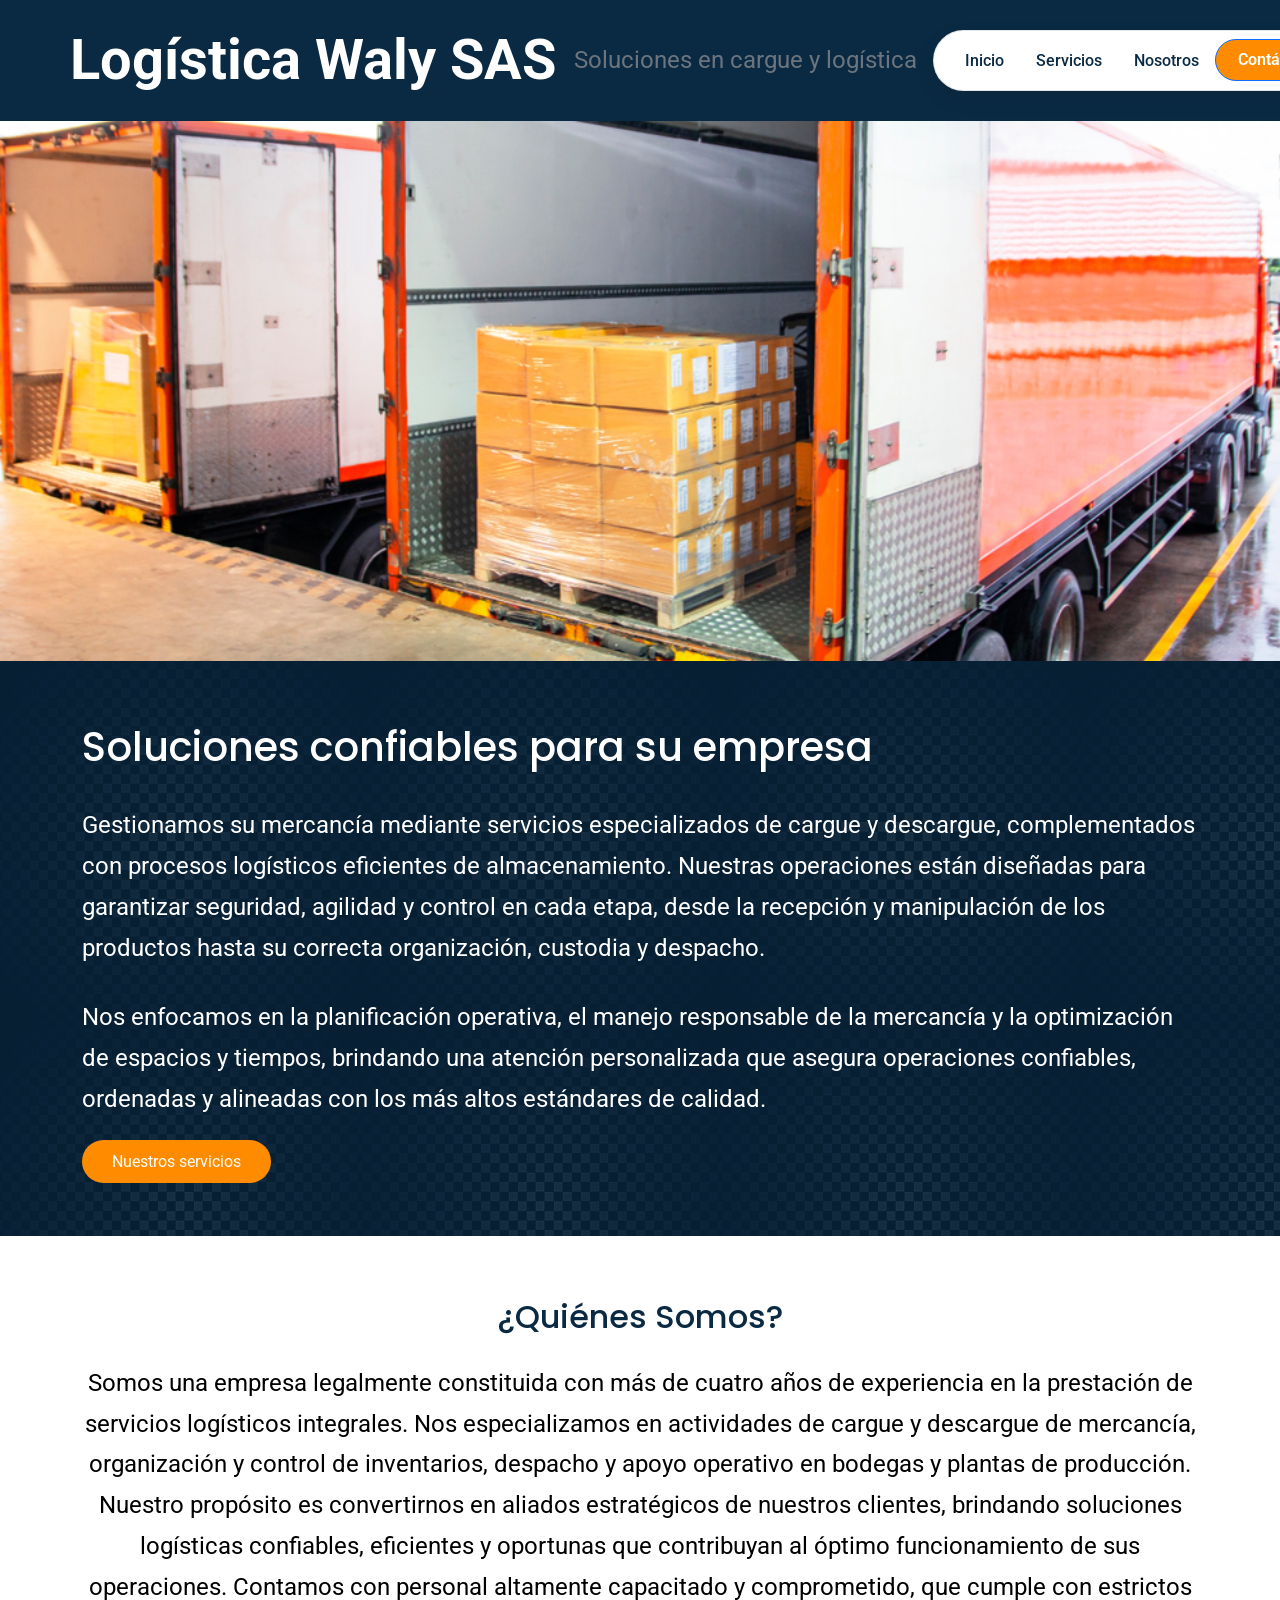
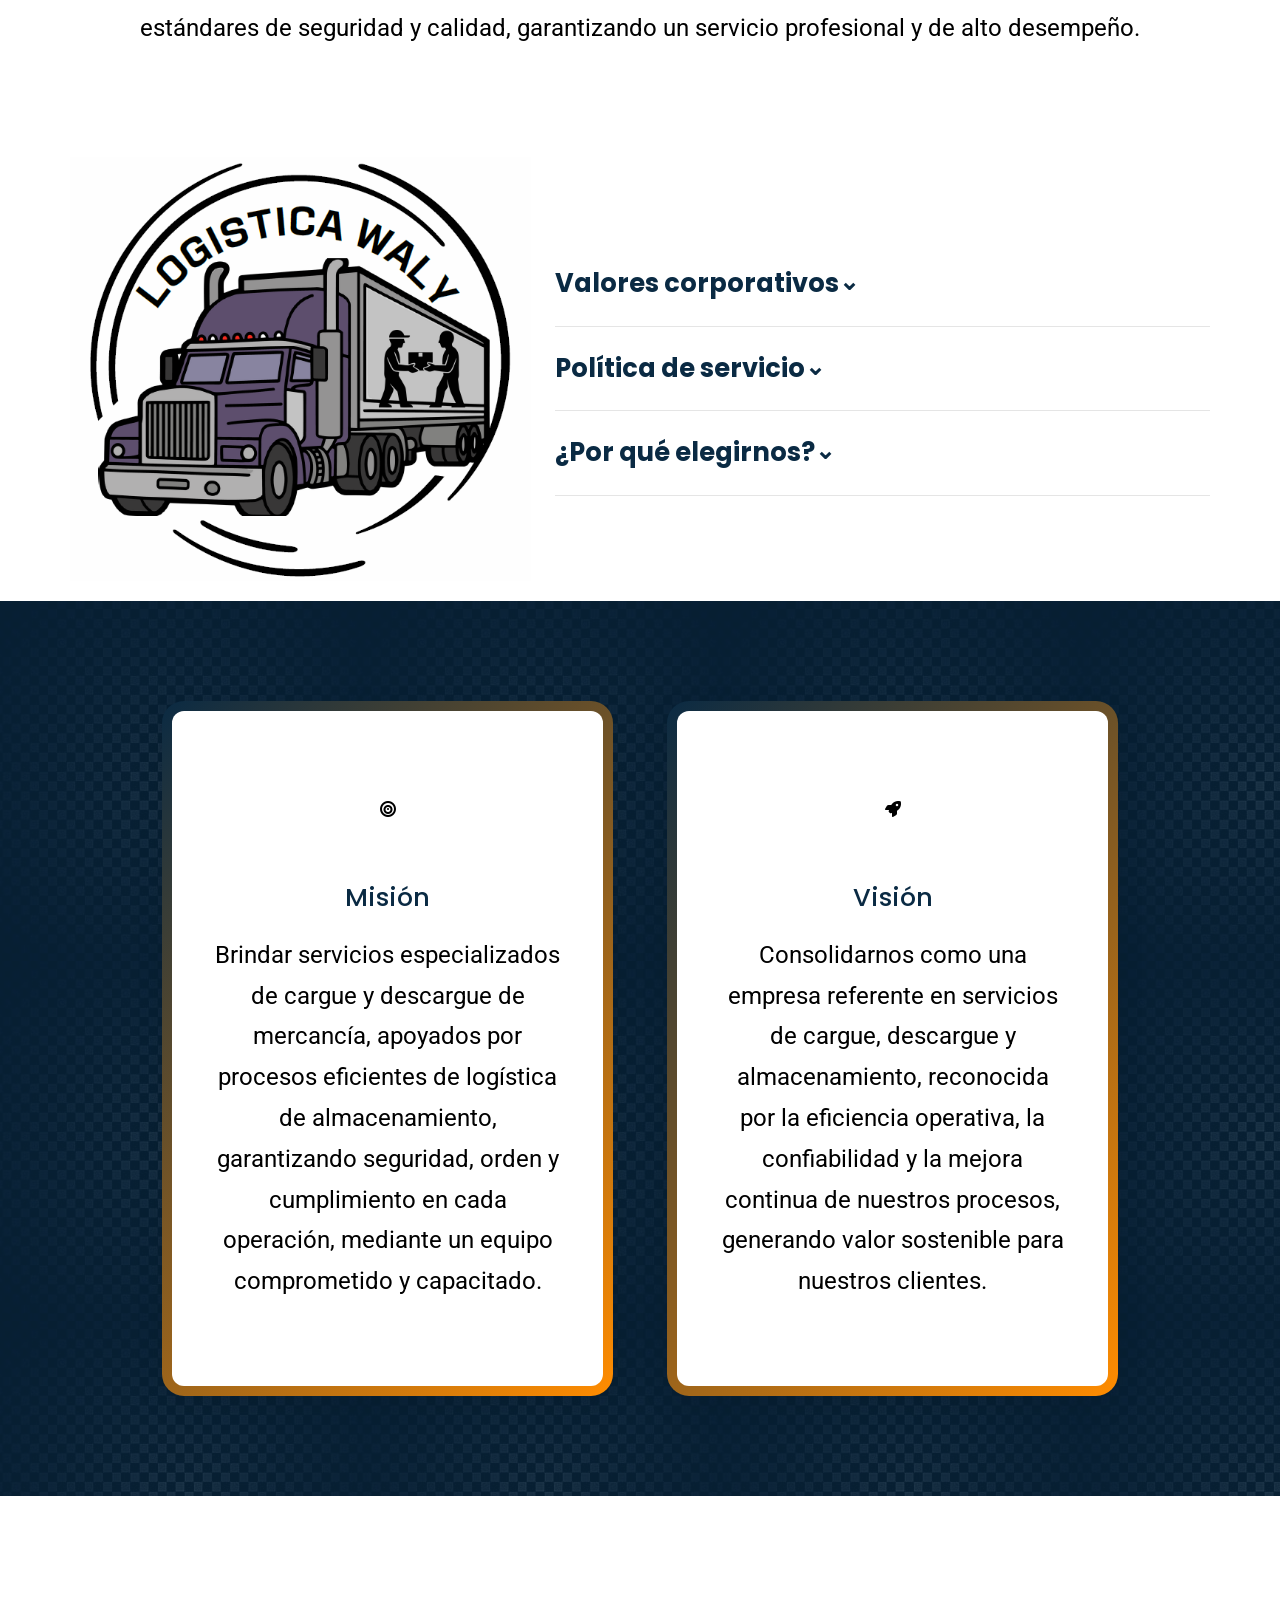
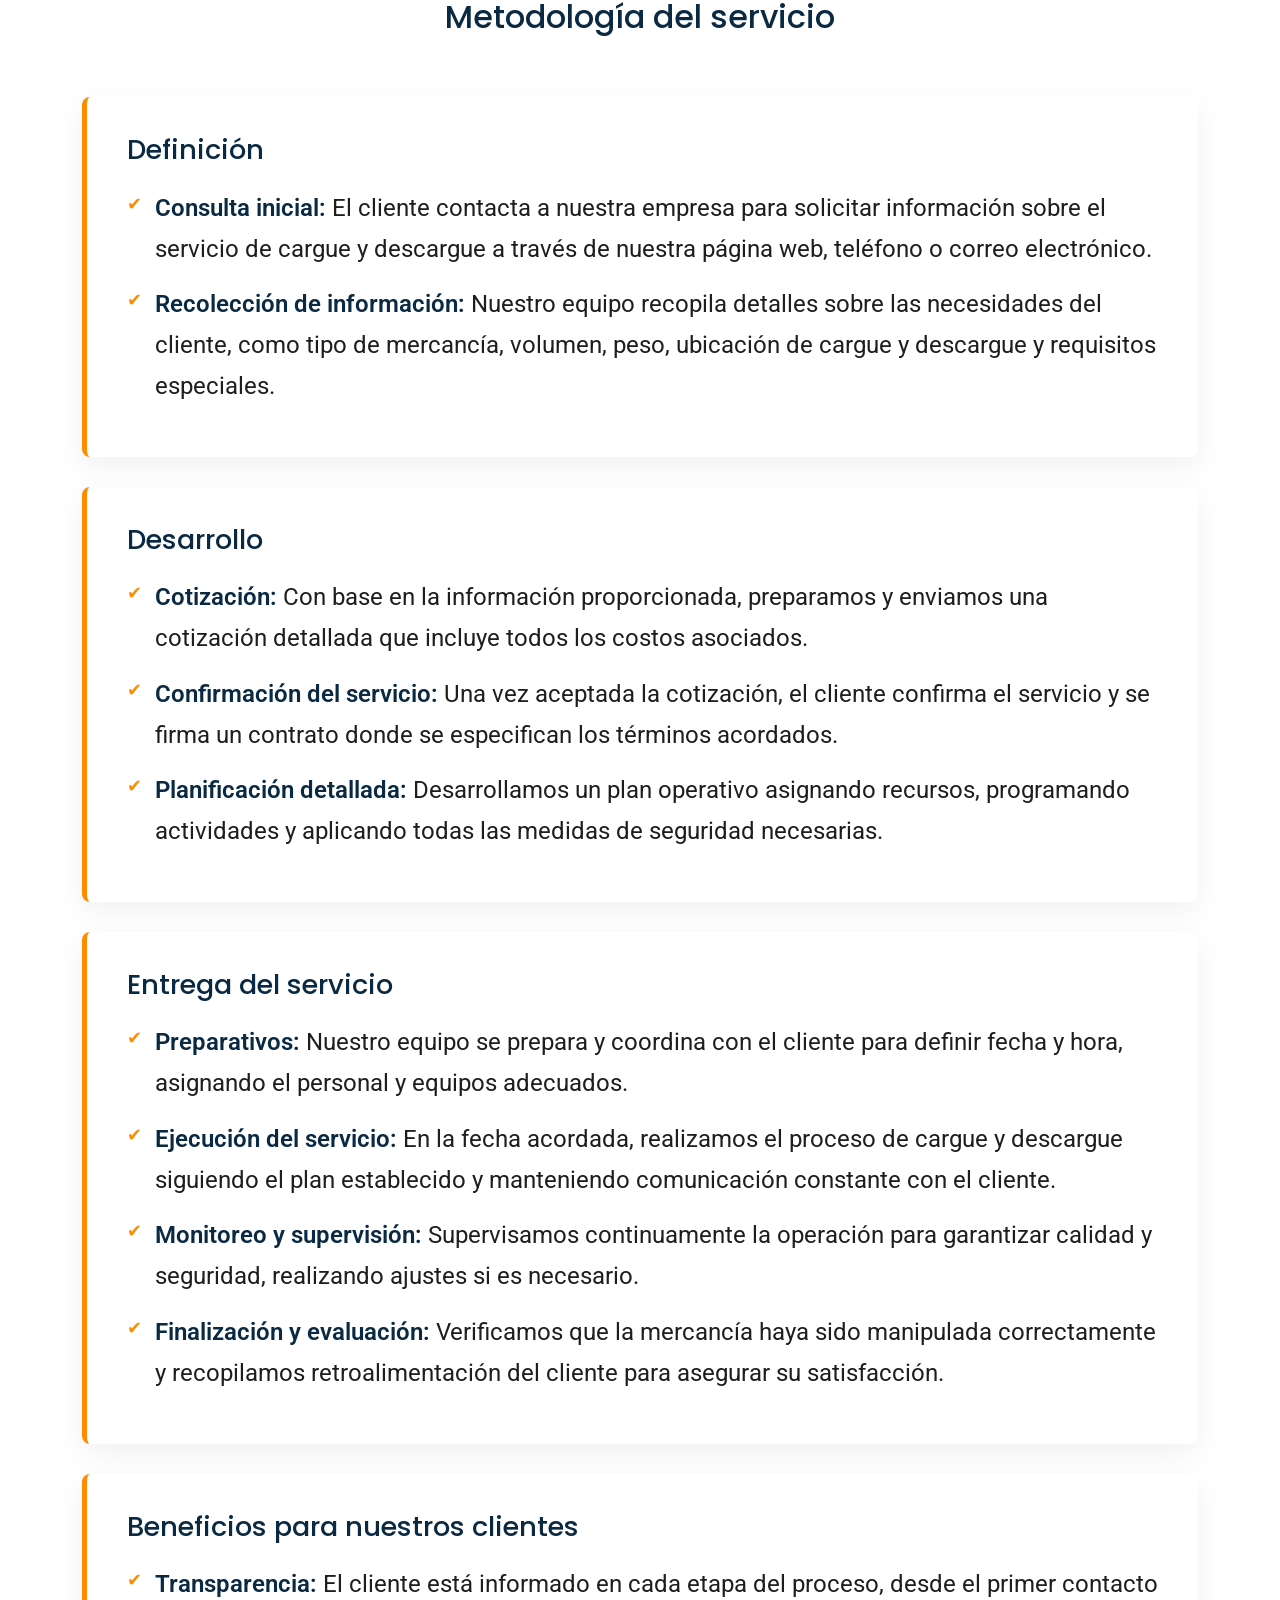
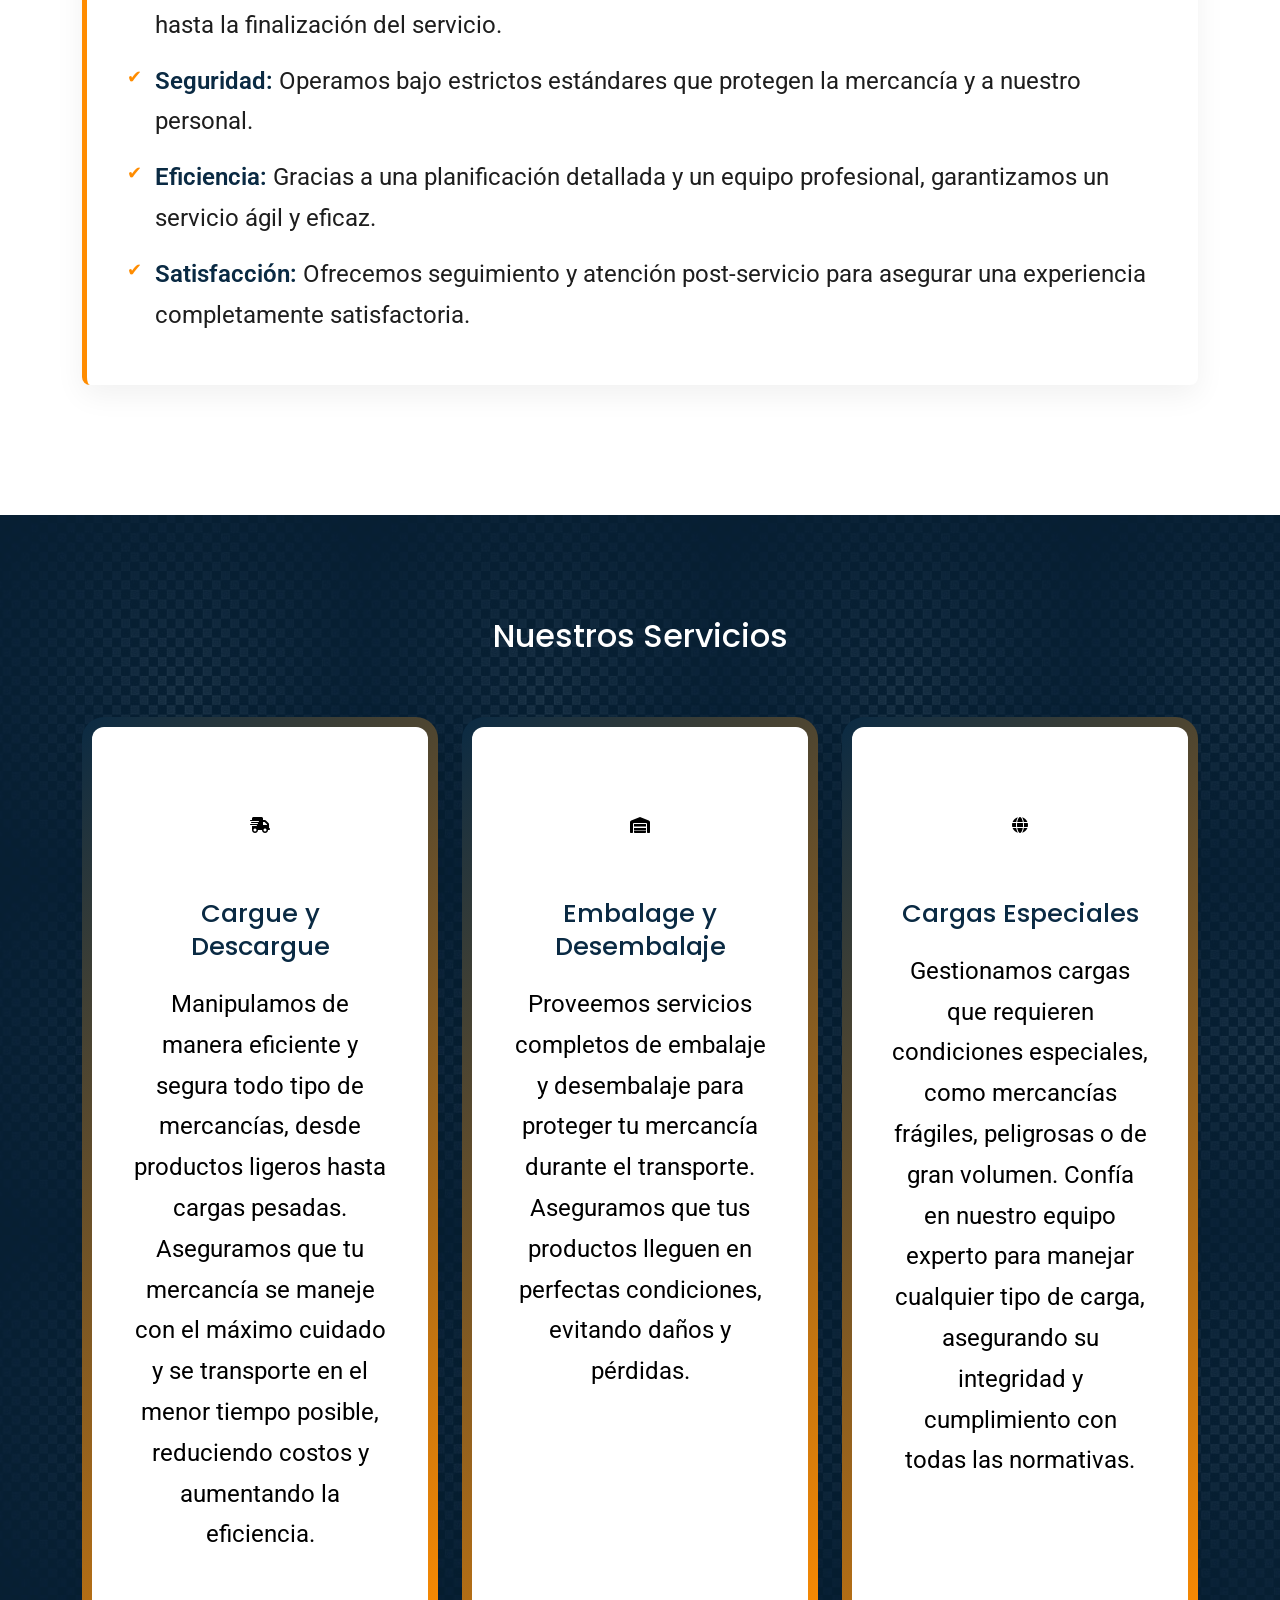
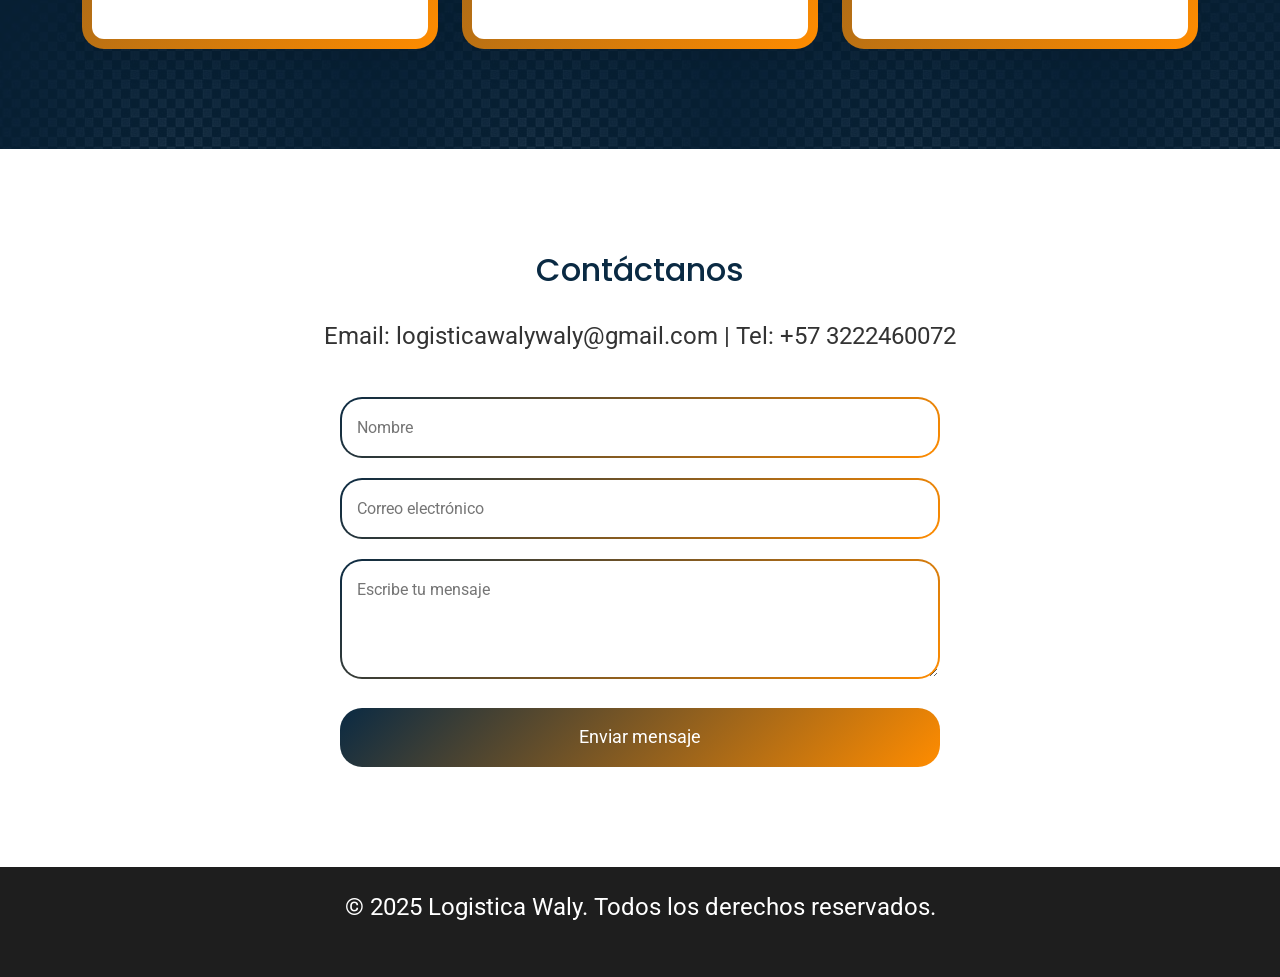
==== commit 383f1d43: "Cambio nombre principal" ====
--- a/index.html
+++ b/index.html
@@ -2,7 +2,7 @@
 <html lang="es">
 <head>
   <meta charset="UTF-8">
-  <title>Logistica Waly</title>
+  <title>Logistica Waly SAS</title>
 
   <!-- SEO básico -->
   <meta name="description" content="Empresa especializada en soluciones profesionales y servicios corporativos.">
@@ -27,8 +27,8 @@
   <nav class="navbar navbar-expand-lg navbar-light container">
     <a class="navbar-brand brand-custom" href="#">
         <!--<img src="img/LogoLogisticaWaly.png" alt="Logo Logistica Waly">-->
-        <span class="brand-text">Logística Waly</span>
-        <span class="brand-slogan">Soluciones en transporte y logística</span>
+        <span class="brand-text">Logística Waly SAS</span>
+        <span class="brand-slogan">Soluciones en cargue y logística</span>
     </a>
     <button class="navbar-toggler" type="button" data-bs-toggle="collapse" data-bs-target="#menu">
       <span class="navbar-toggler-icon"></span>
--- a/css/styles.css
+++ b/css/styles.css
@@ -132,7 +132,7 @@
   inset: 0;
   background-image: url("../img/Textura.jpg");
   background-repeat: repeat;
-  opacity: 1.3;                   /* muy sutil */
+  opacity: 0.25;                   /* muy sutil */
   pointer-events: none;
   z-index: 0;
 }
@@ -295,7 +295,7 @@
   inset: 0;
   background-image: url("../img/Textura.jpg");
   background-repeat: repeat;
-  opacity: 1.3;                       /* muy sutil */
+  opacity: 0.25;                       /* muy sutil */
   pointer-events: none;
   z-index: 0;
 }
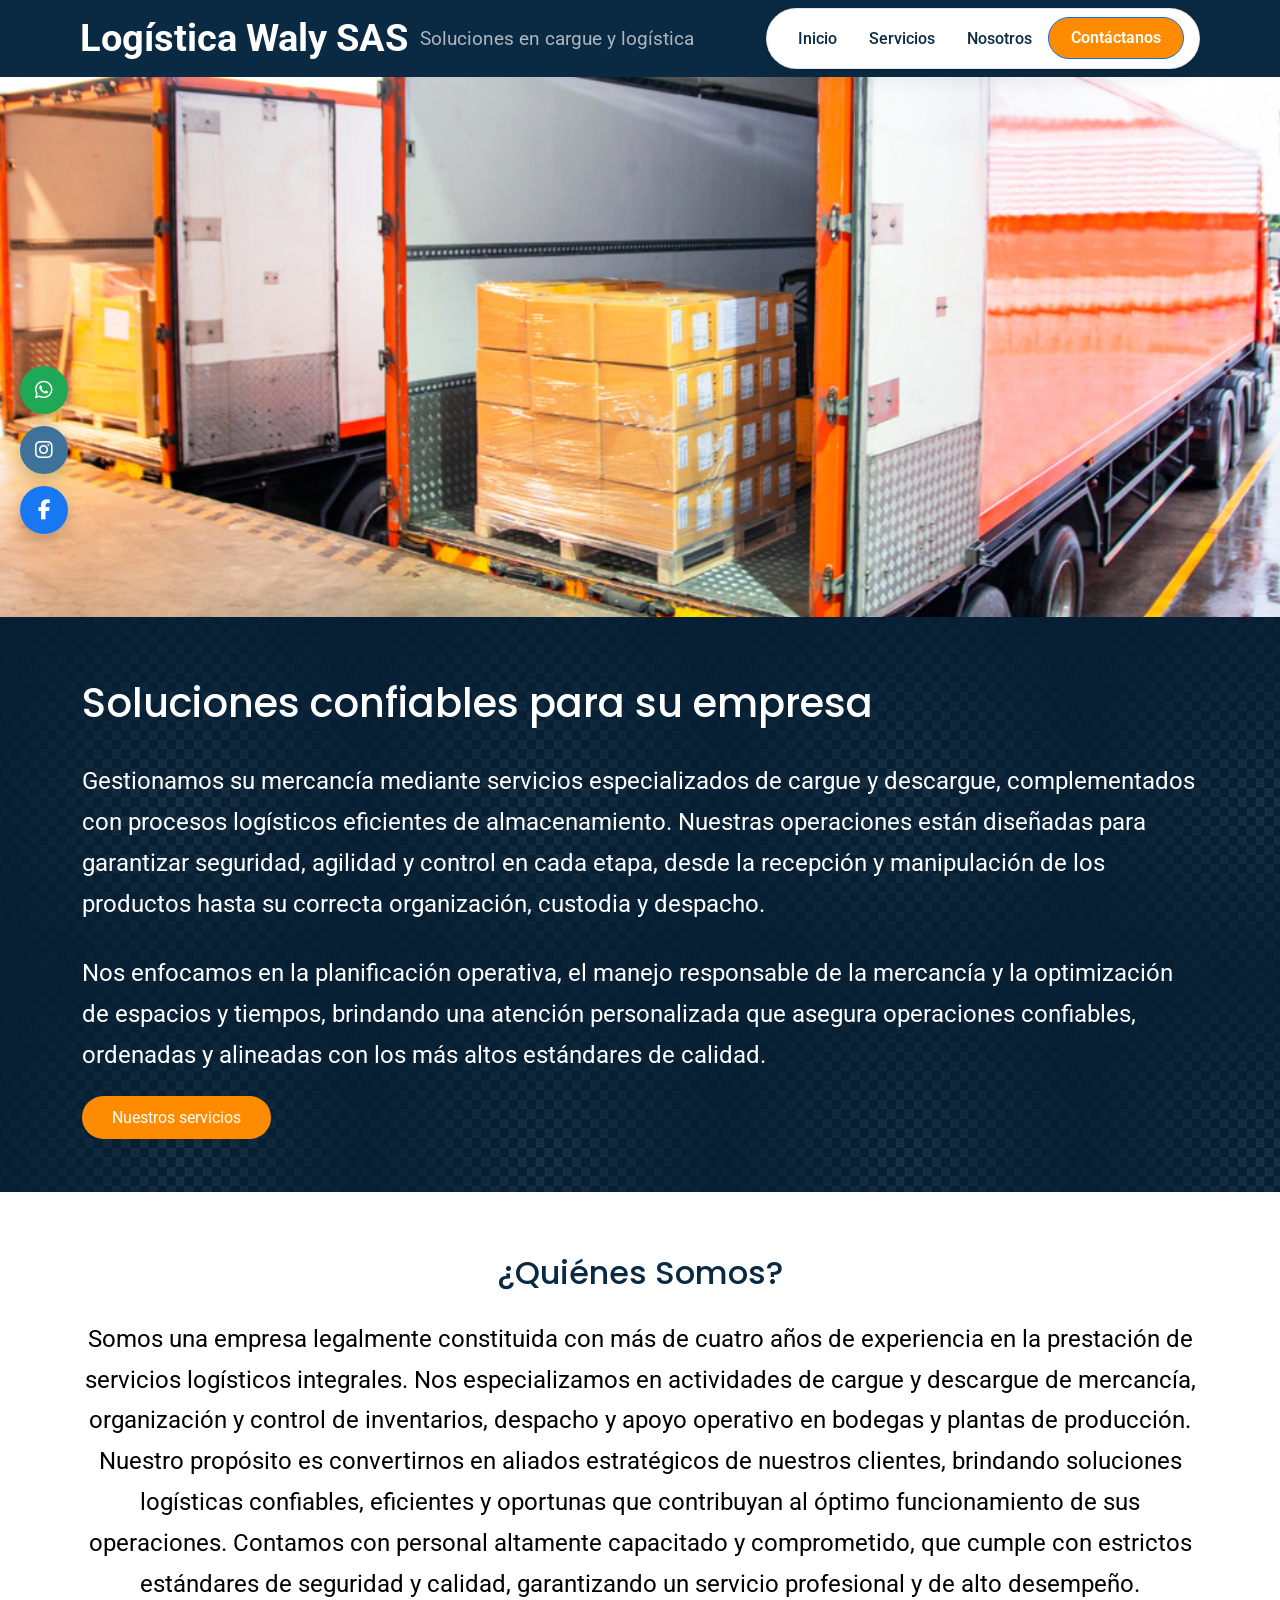
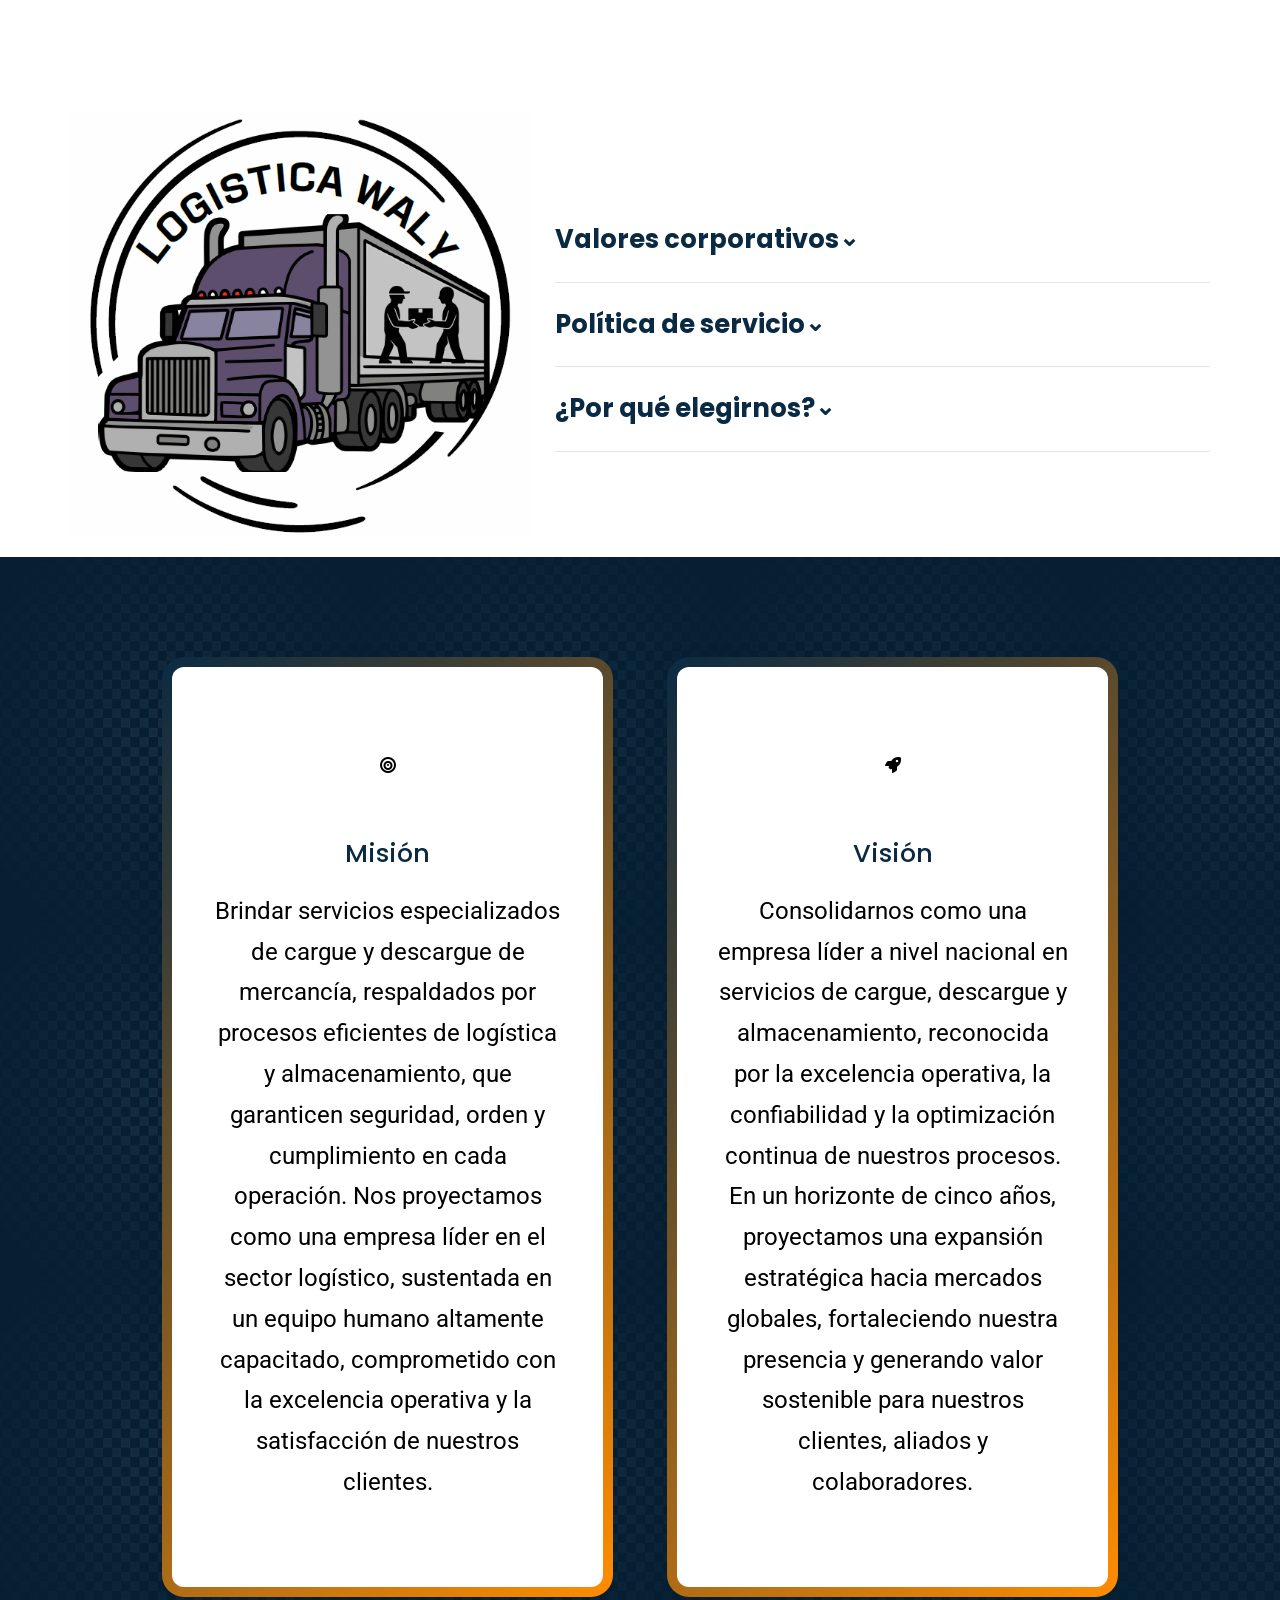
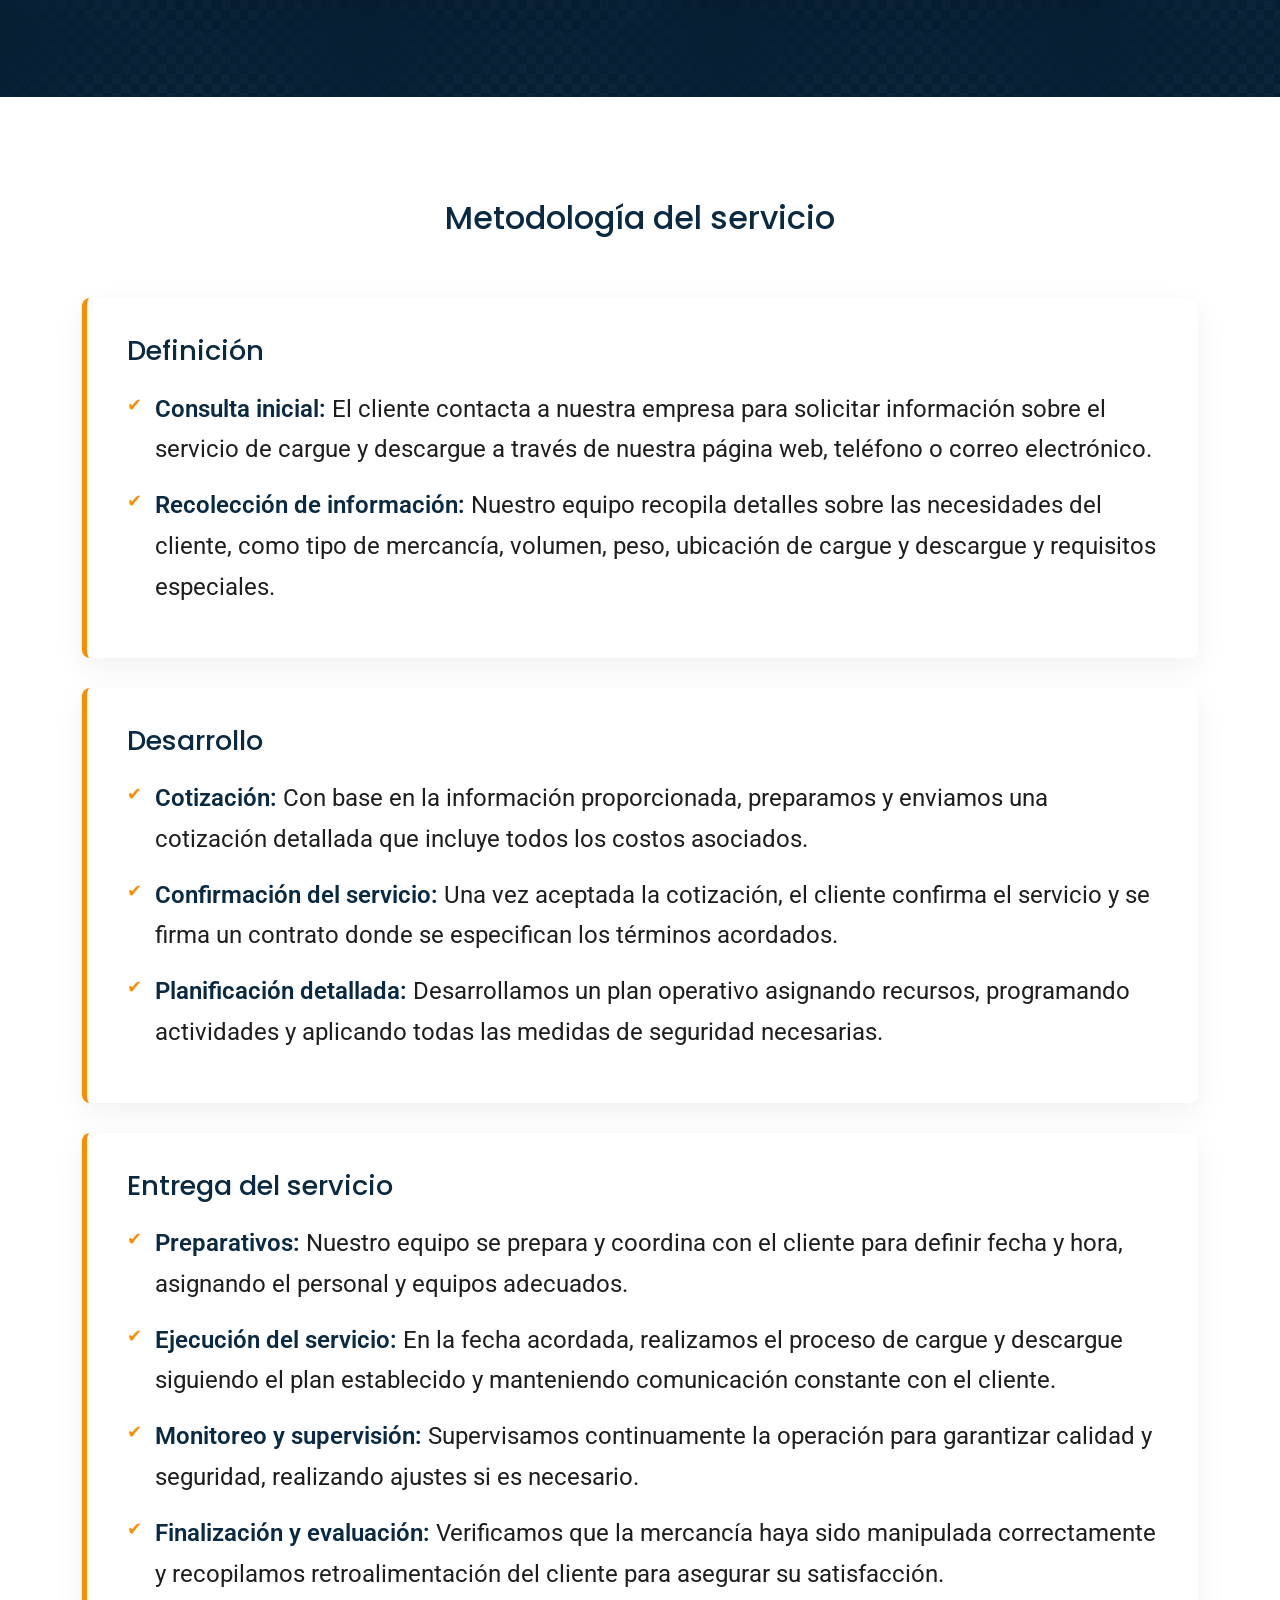
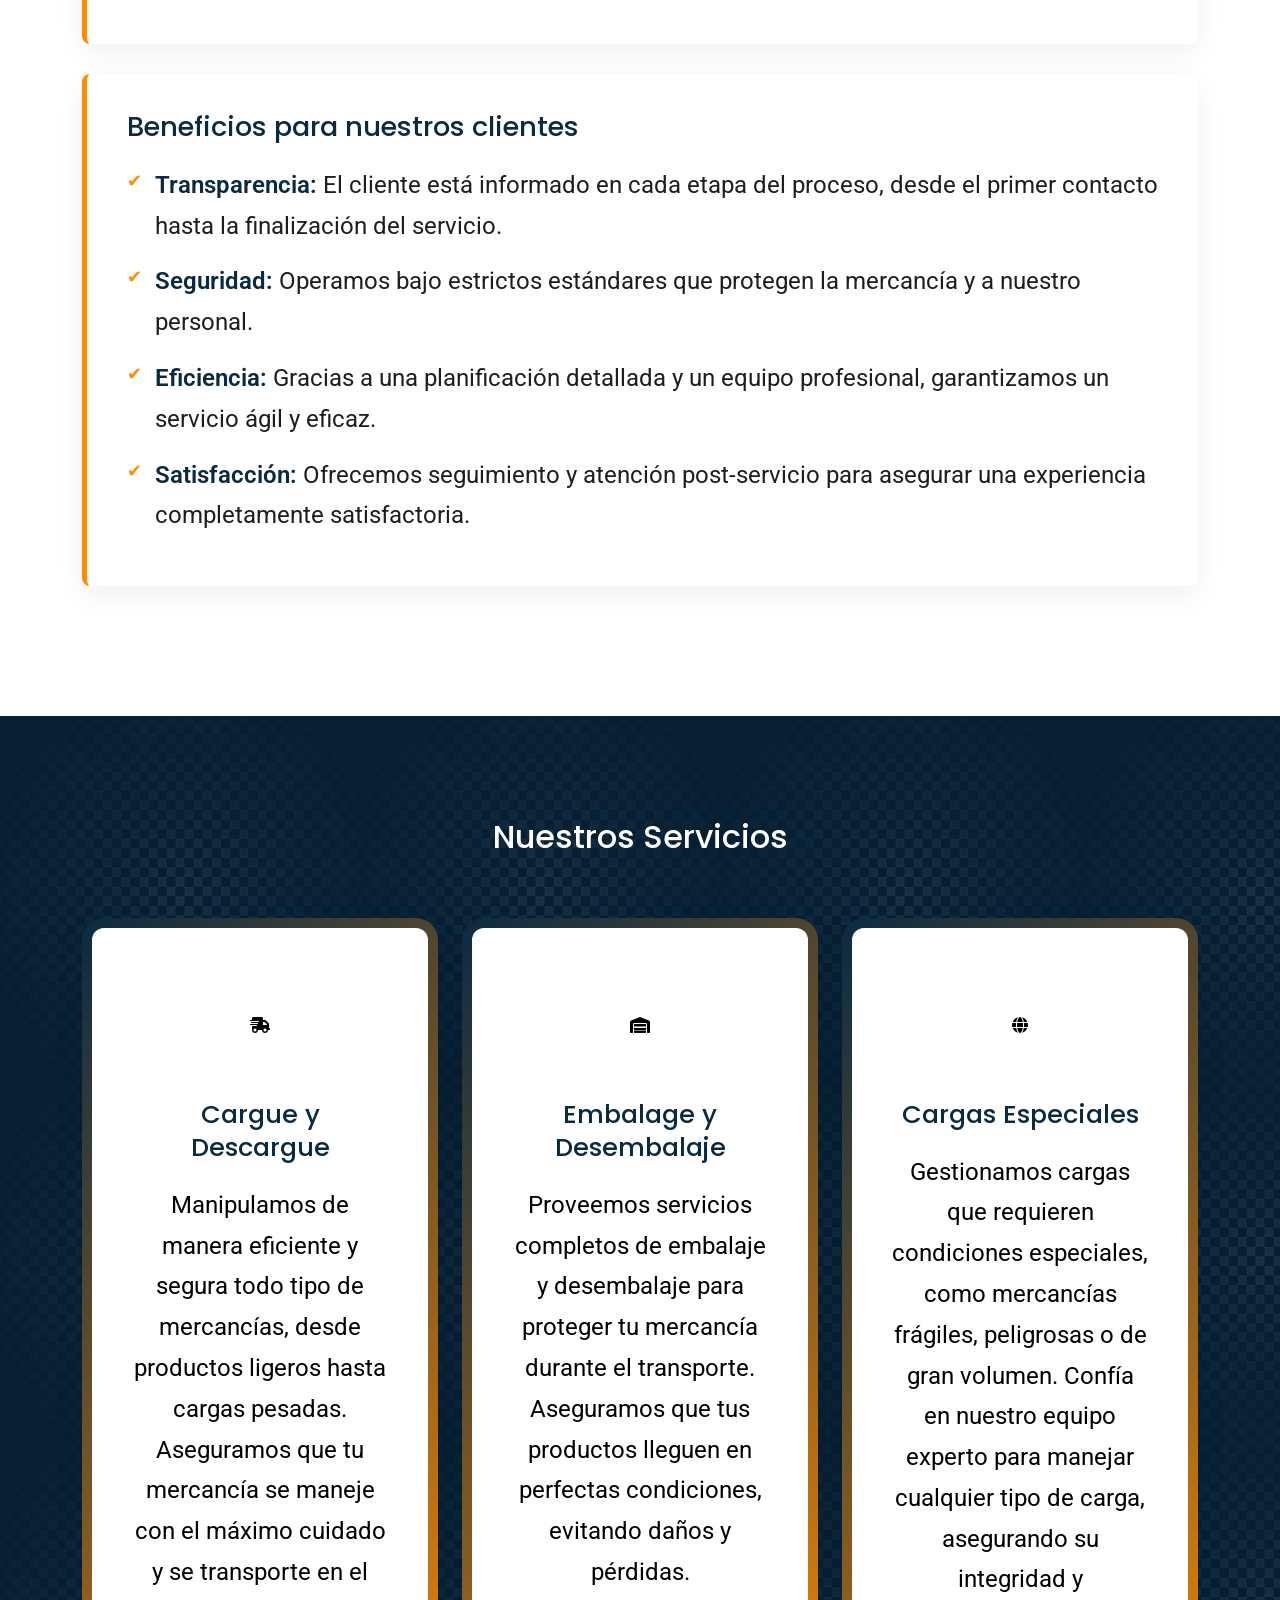
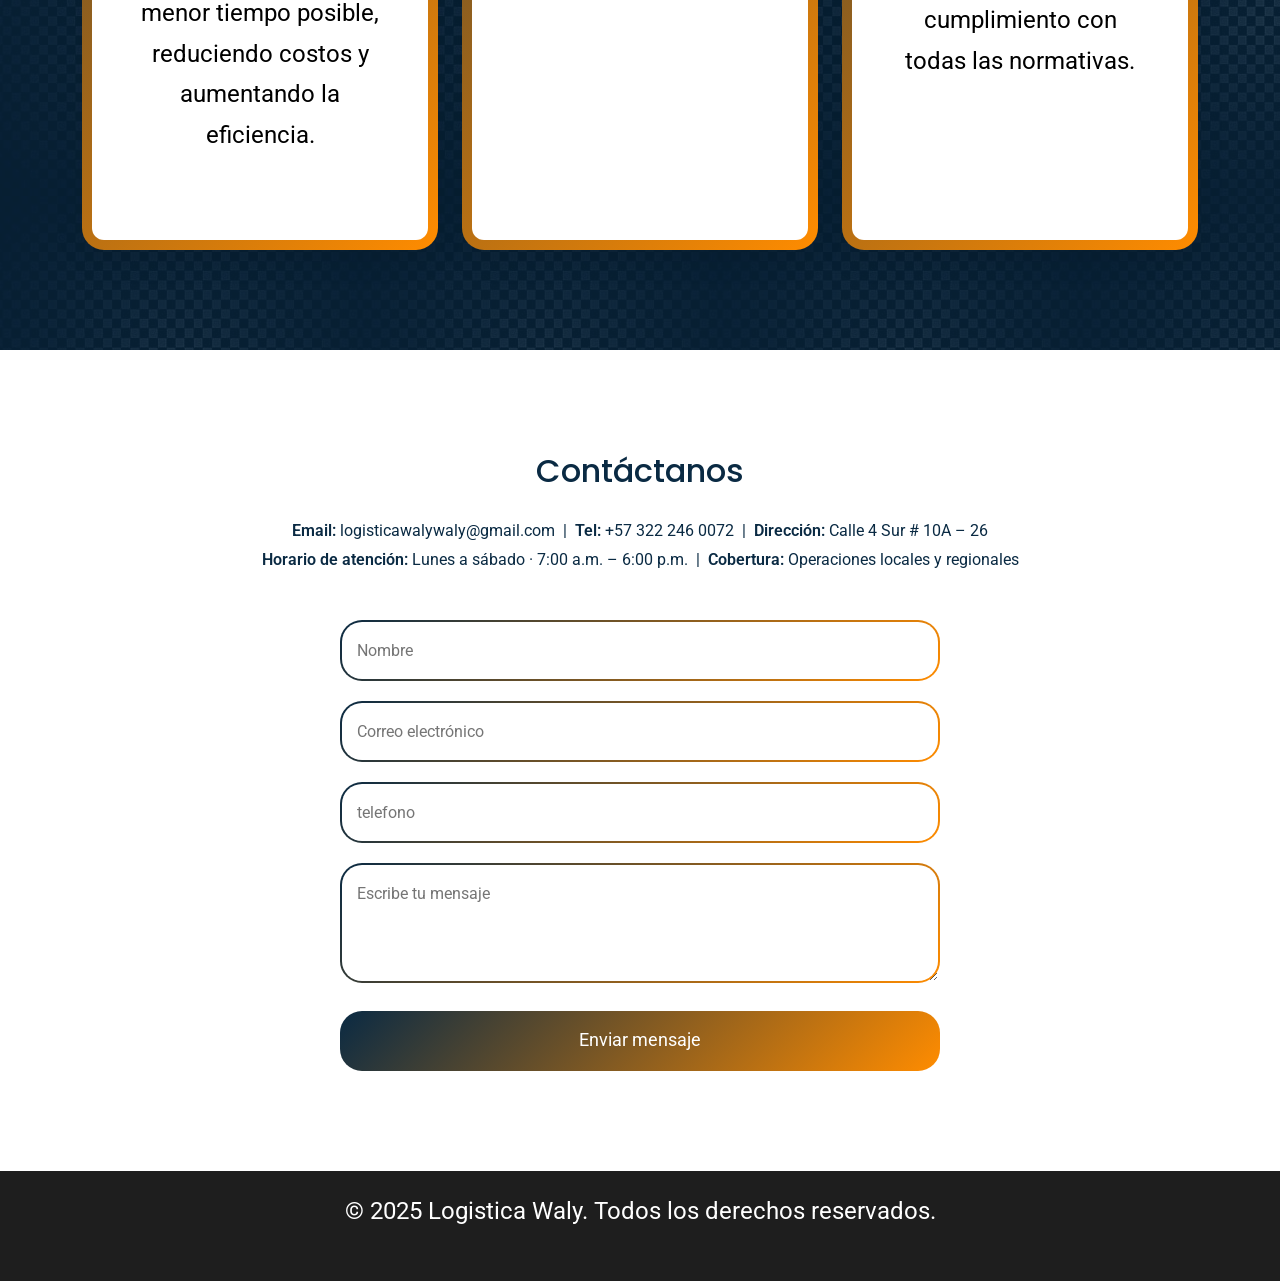
==== commit 3aa52624: "Cambios seccion de contactanos y iconos" ====
--- a/index.html
+++ b/index.html
@@ -19,6 +19,8 @@
 
   <!-- Estilos propios -->
   <link rel="stylesheet" href="css/styles.css">
+  <link rel="stylesheet" href="https://cdnjs.cloudflare.com/ajax/libs/font-awesome/6.5.0/css/all.min.css">
+
 </head>
 <body>
 
@@ -46,6 +48,26 @@
     </div>
   </nav>
 </header>
+
+<!-- ================= ICONOS DE REDES ================= -->
+
+<div class="social-float">
+  <a href="https://wa.me/573001234567" target="_blank" class="social whatsapp">
+    <i class="fab fa-whatsapp"></i>
+    <span>Whatsapp</span>
+  </a>
+
+  <a href="https://www.instagram.com/tuempresa" target="_blank" class="social instagram">
+    <i class="fab fa-instagram"></i>
+    <span>Instagram</span>
+  </a>
+
+  <a href="https://www.facebook.com/tuempresa" target="_blank" class="social facebook">
+    <i class="fab fa-facebook-f"></i>
+    <span>Facebook</span>
+  </a>
+</div>
+
 
 <!-- ================= HERO ================= -->
 <section id="inicio" class="hero-section">
@@ -164,10 +186,16 @@
           </div>
           <h3>Misión</h3>
           <p>
-            Brindar servicios especializados de cargue y descargue de mercancía,
+            Brindar servicios especializados de cargue y descargue de mercancía, 
+            respaldados por procesos eficientes de logística y almacenamiento, 
+            que garanticen seguridad, orden y cumplimiento en cada operación. 
+            Nos proyectamos como una empresa líder en el sector logístico, 
+            sustentada en un equipo humano altamente capacitado, comprometido con la excelencia operativa
+             y la satisfacción de nuestros clientes.
+            <!--Brindar servicios especializados de cargue y descargue de mercancía,
             apoyados por procesos eficientes de logística de almacenamiento,
             garantizando seguridad, orden y cumplimiento en cada operación,
-            mediante un equipo comprometido y capacitado.
+            mediante un equipo comprometido y capacitado.-->
           </p>
         </div>
       </div>
@@ -180,10 +208,14 @@
           </div>
           <h3>Visión</h3>
           <p>
-            Consolidarnos como una empresa referente en servicios de cargue,
+            Consolidarnos como una empresa líder a nivel nacional en servicios de cargue, 
+            descargue y almacenamiento, reconocida por la excelencia operativa, la confiabilidad y la optimización continua
+             de nuestros procesos. En un horizonte de cinco años, proyectamos una expansión estratégica hacia mercados globales, 
+             fortaleciendo nuestra presencia y generando valor sostenible para nuestros clientes, aliados y colaboradores.
+            <!--Consolidarnos como una empresa referente en servicios de cargue,
             descargue y almacenamiento, reconocida por la eficiencia operativa,
             la confiabilidad y la mejora continua de nuestros procesos,
-            generando valor sostenible para nuestros clientes.
+            generando valor sostenible para nuestros clientes.-->
           </p>
         </div>
       </div>
@@ -325,7 +357,13 @@
 <section id="contacto" class="contacto-section">
   <div class="container">
     <h2 class="section-title">Contáctanos</h2>
-    <p>Email: logisticawalywaly@gmail.com | Tel: +57 3222460072</p>
+    <p class="contacto-info">
+      <strong>Email:</strong> logisticawalywaly@gmail.com &nbsp;|&nbsp;
+      <strong>Tel:</strong> +57 322 246 0072 &nbsp;|&nbsp;
+      <strong>Dirección:</strong> Calle 4 Sur # 10A – 26 <br>
+      <strong>Horario de atención:</strong> Lunes a sábado · 7:00 a.m. – 6:00 p.m. &nbsp;|&nbsp;
+      <strong>Cobertura:</strong> Operaciones locales y regionales
+    </p>
 
     <!-- Formulario -->
     <form action="https://formspree.io/f/meejrdky" method="POST" class="contact-form">
@@ -336,6 +374,9 @@
         <input type="email" name="email" placeholder="Correo electrónico" required>
       </div>
       <div class="form-group">
+        <input type="telefono" name="Telefono de contacto" placeholder="telefono" required>
+      </div>
+      <div class="form-group">
         <textarea name="mensaje" placeholder="Escribe tu mensaje" required></textarea>
       </div>
       <button type="submit">Enviar mensaje</button>
--- a/css/styles.css
+++ b/css/styles.css
@@ -45,37 +45,163 @@
   color: inherit;
 }
 
+/* ================= ICONOS DE REDES ================= */
+/* ===== ICONOS SOCIALES FLOTANTES ===== */
+.social-float {
+  position: fixed;
+  top: 50%;
+  left: 20px; /* usa right:20px si los quieres a la derecha */
+  transform: translateY(-50%);
+  z-index: 9999;
+  display: flex;
+  flex-direction: column;
+  gap: 12px;
+}
+
+/* Botón base */
+.social {
+  position: relative;
+  display: flex;
+  align-items: center;
+  width: 48px;
+  height: 48px;
+  border-radius: 30px;
+  color: #fff;
+  text-decoration: none;
+  overflow: hidden;
+  transition: width 0.35s ease;
+  box-shadow: 0 6px 16px rgba(0,0,0,0.18);
+}
+
+/* Icono centrado */
+.social i {
+  font-size: 20px;
+  width: 48px;
+  text-align: center;
+  z-index: 2;
+}
+
+/* Texto oculto correctamente */
+.social span {
+  position: absolute;
+  left: 48px;
+  font-size: 14px;
+  font-weight: 500;
+  white-space: nowrap;
+  opacity: 0;
+  transition: opacity 0.25s ease;
+}
+
+/* Hover correcto */
+.social:hover {
+  width: 180px;
+}
+
+.social:hover span {
+  opacity: 1;
+}
+
+/* Colores corporativos */
+.whatsapp {
+  background-color: #1fa855;
+}
+
+.instagram {
+  background-color: #3f729b;
+}
+
+.facebook {
+  background-color: #1877f2;
+}
+
+/* Animación de entrada */
+@keyframes fadeSlide {
+  from {
+    opacity: 0;
+    transform: translate(-25px, -50%);
+  }
+  to {
+    opacity: 1;
+    transform: translate(0, -50%);
+  }
+}
+
+.social-float {
+  animation: fadeSlide 0.8s ease-out;
+}
+
 /* ================= HEADER ================= */
 .main-header {
   background: var(--azul);
 }
 
-/* BRAND */
+/* Navbar con menos margen lateral */
+.main-header .navbar {
+  padding-left: 10px;
+  padding-right: 10px;
+}
+
+/* ================= BRAND ================= */
 .brand-custom {
   display: flex;
   align-items: center;
-  gap: 18px;
-}
-
+  gap: 12px;
+  max-width: 75%;
+  text-decoration: none;
+}
+
+/* Logo (si lo activas luego) */
 .brand-custom img {
   height: 120px;
 }
 
-.brand-info {
-  display: flex;
-  flex-direction: column;
-  line-height: 1.1;
-}
-
+/* Texto del brand */
 .brand-text {
-  font-size: 3.5rem;
+  font-size: clamp(1.6rem, 3vw, 3.5rem);
   font-weight: 700;
   color: var(--blanco);
-}
-
+  white-space: nowrap;
+  line-height: 1.1;
+}
+
+/* Slogan */
 .brand-slogan {
-  font-size: 1.5rem;
-  color: #6c757d;
+  font-size: clamp(0.85rem, 1.5vw, 1.5rem);
+  color: #adb5bd;
+  line-height: 1.2;
+}
+
+@media (max-width: 992px) {
+  .brand-custom {
+    max-width: 65%;
+  }
+}
+
+@media (max-width: 768px) {
+  .brand-custom {
+    flex-direction: column;
+    align-items: flex-start;
+    gap: 2px;
+    max-width: 80%;
+  }
+
+  .brand-text {
+    white-space: normal;
+  }
+}
+
+@media (max-width: 576px) {
+  .brand-custom {
+    max-width: 90%;
+  }
+
+  .brand-text {
+    font-size: 1.4rem;
+  }
+
+  .brand-slogan {
+    font-size: 0.85rem;
+  }
 }
 
 /* MENU */
@@ -481,6 +607,22 @@
   text-align: center;
 }
 
+/*TEXTO INFORMATIVO*/
+
+.contacto-info {
+  max-width: 900px;
+  margin: 0 auto 45px;
+  font-size: 1rem;
+  line-height: 1.8;
+  color: var(--azul);
+}
+
+/* Destacar etiquetas */
+.contacto-info strong {
+  color: var(--azul);
+  font-weight: 600;
+}
+
 /* FORMULARIO */
 .contacto-section .contact-form {
   max-width: 600px;
@@ -685,6 +827,8 @@
     padding: 12px;
   }
 
+
+  
   /* Footer */
   .footer {
     padding: 15px 20px;
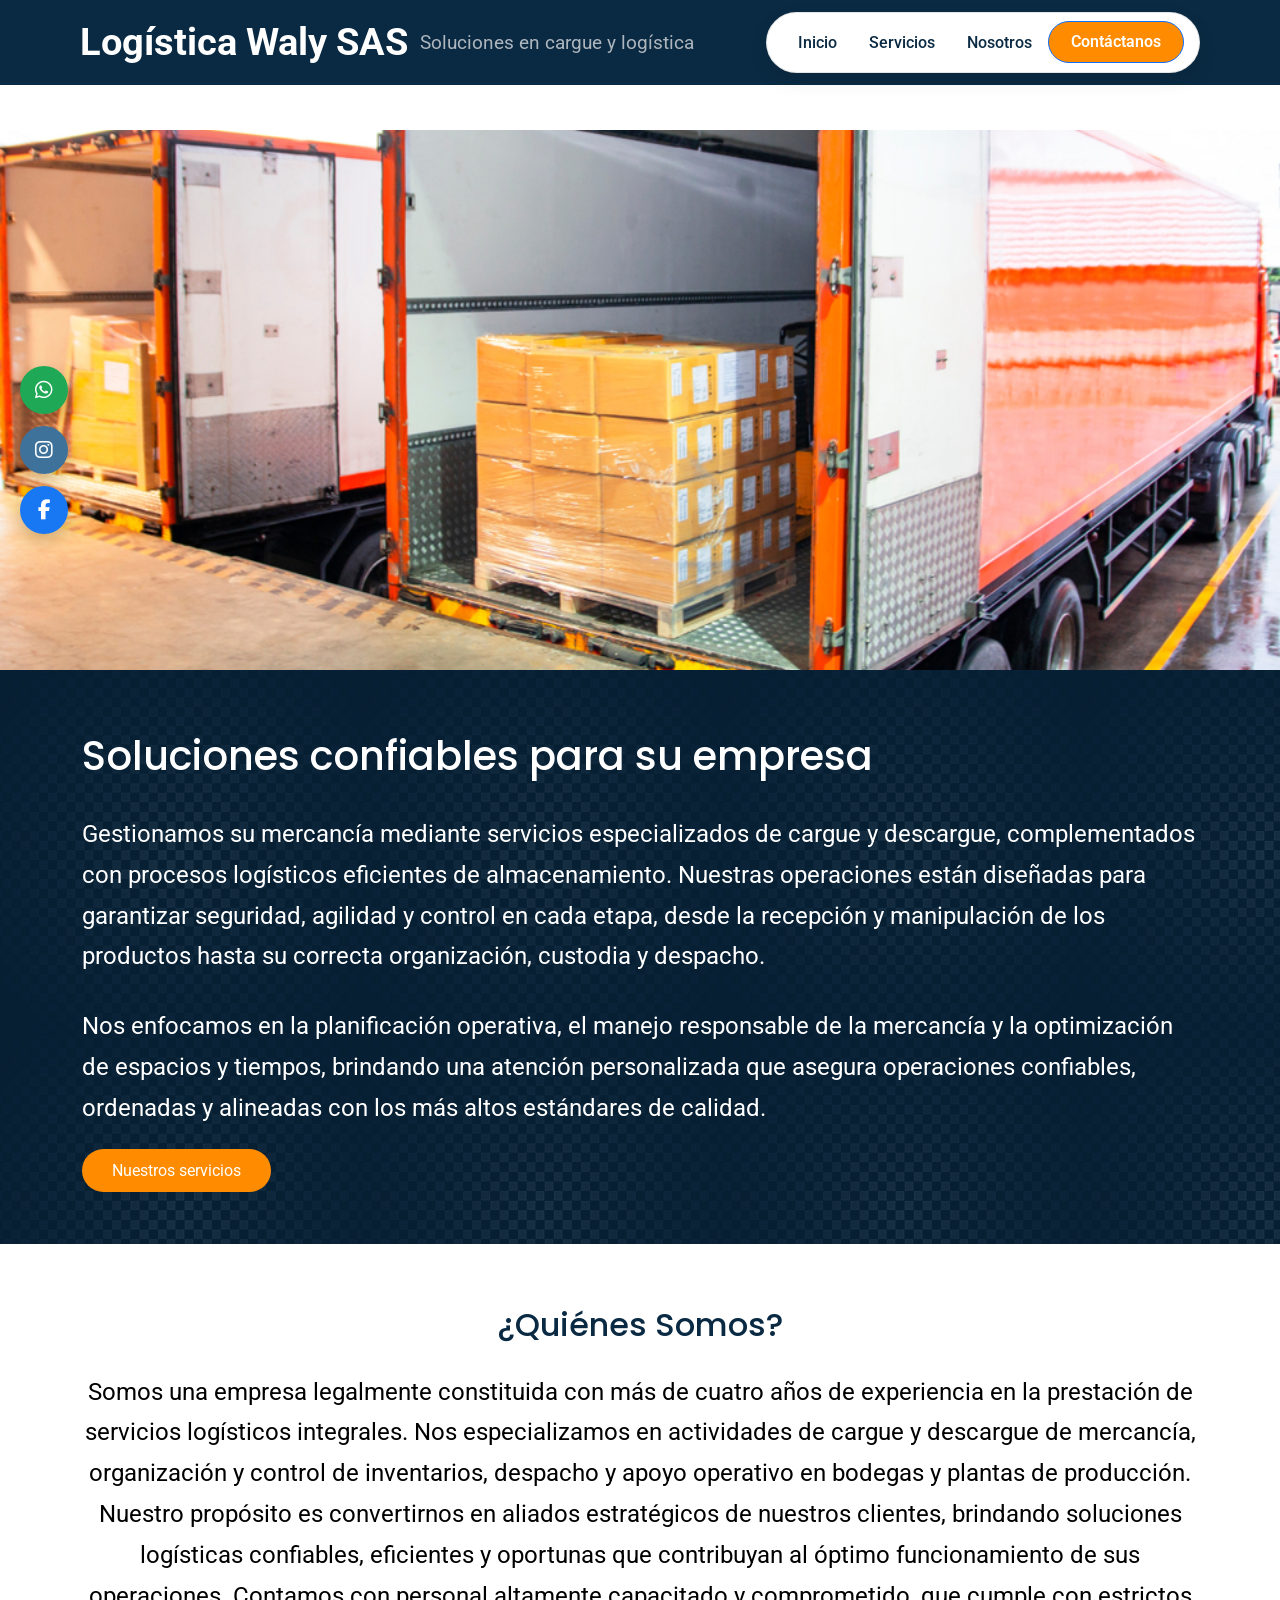
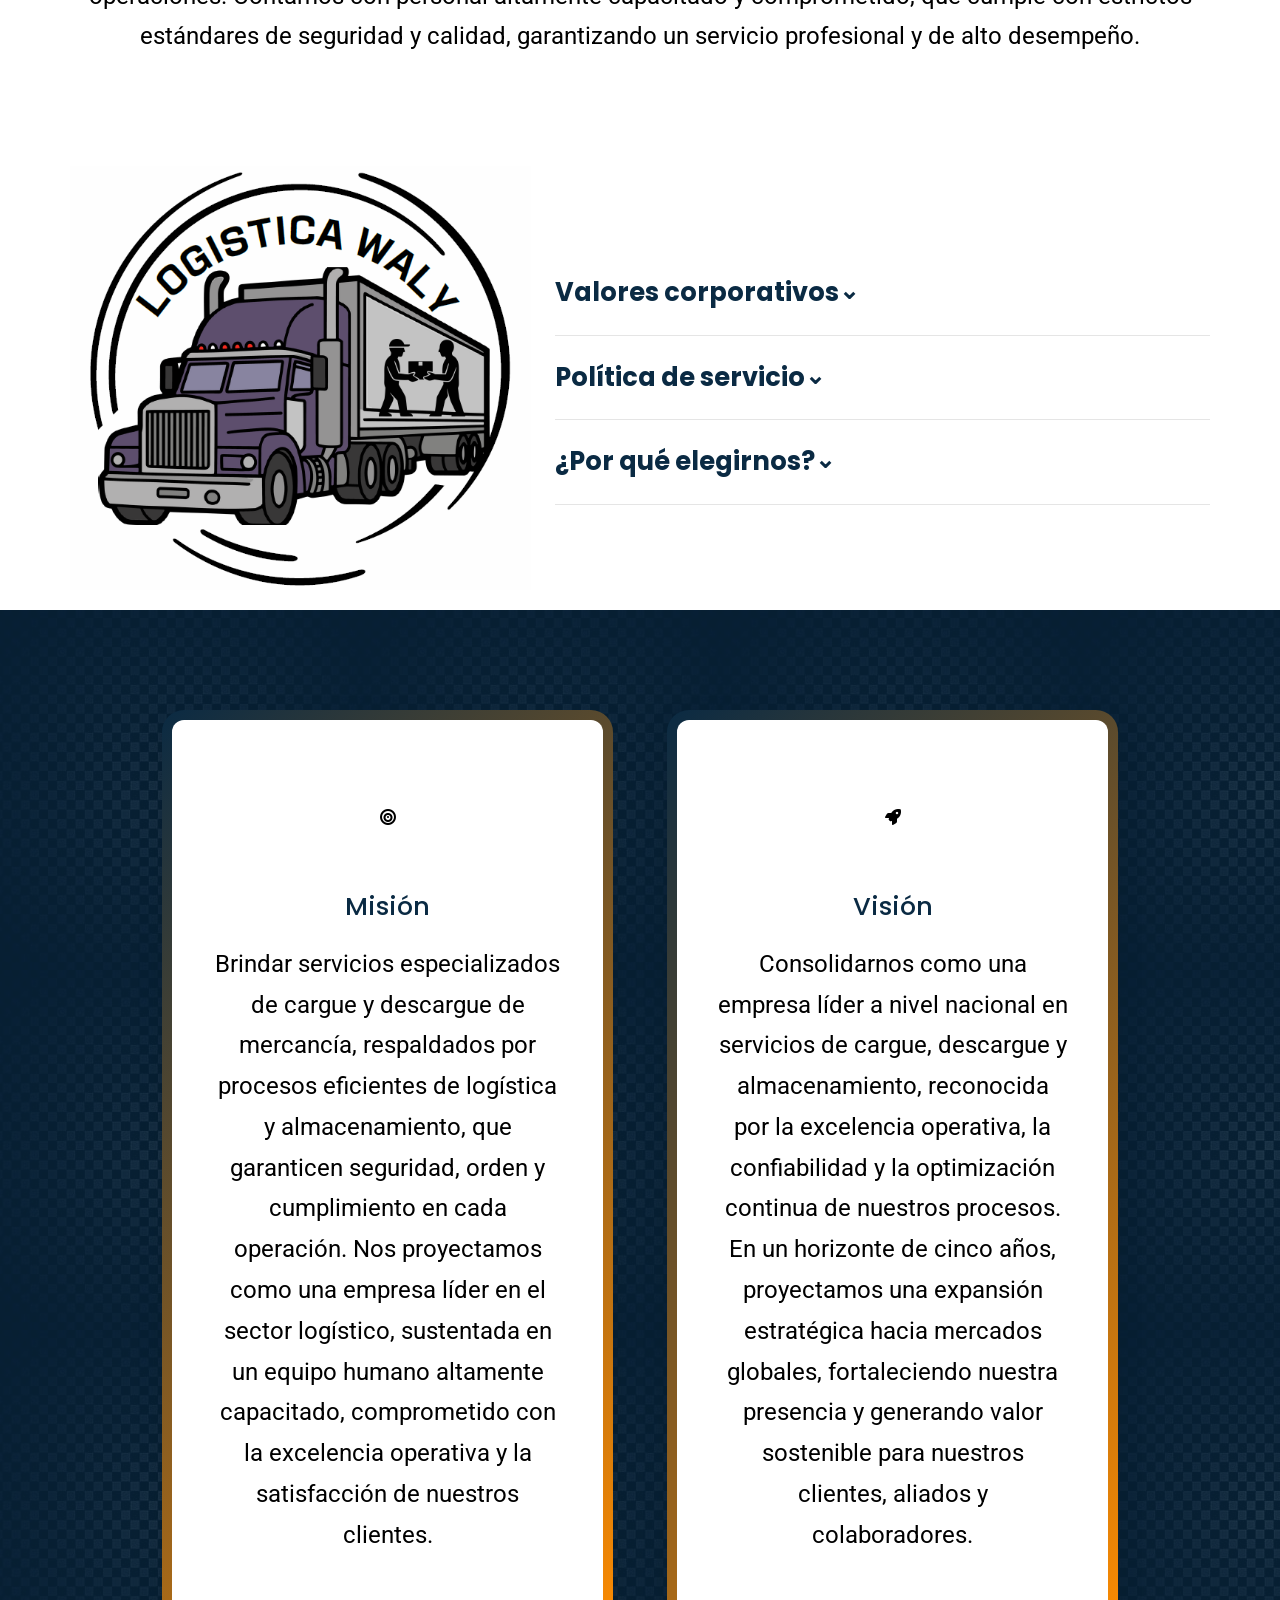
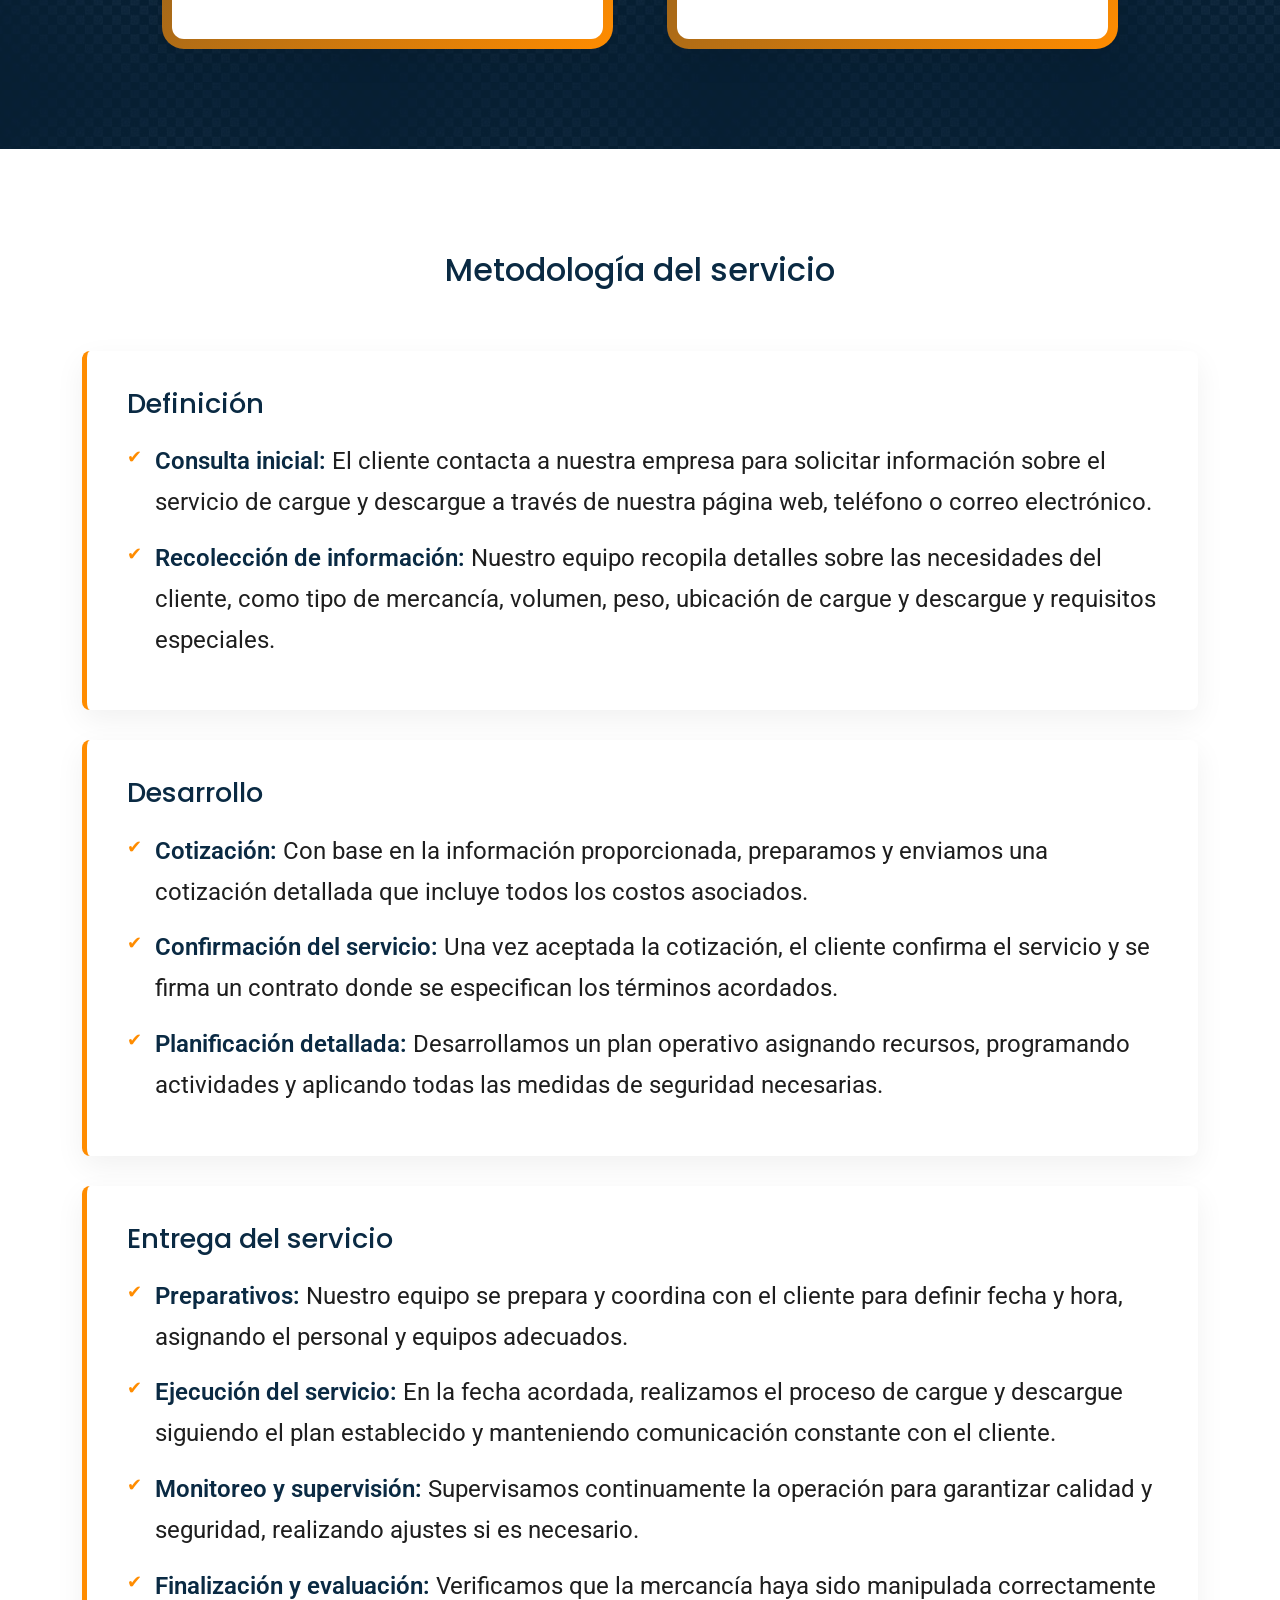
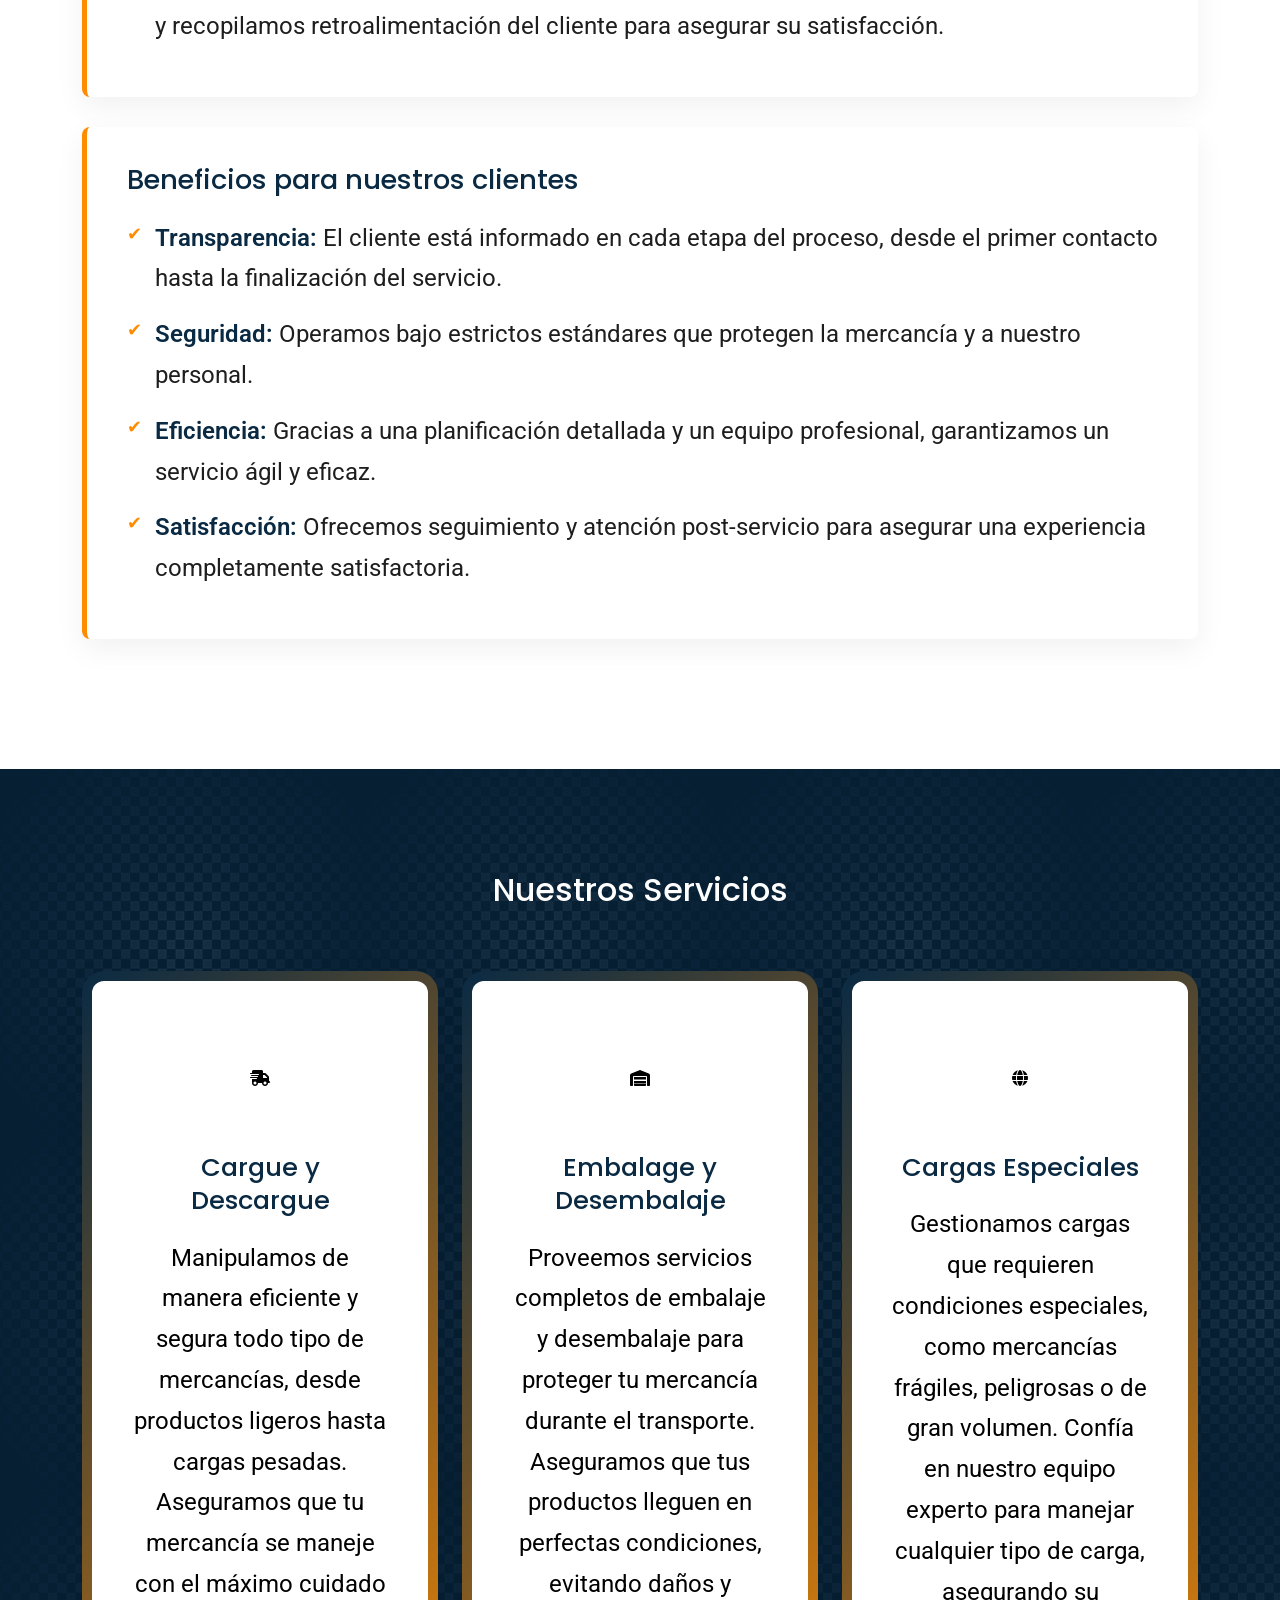
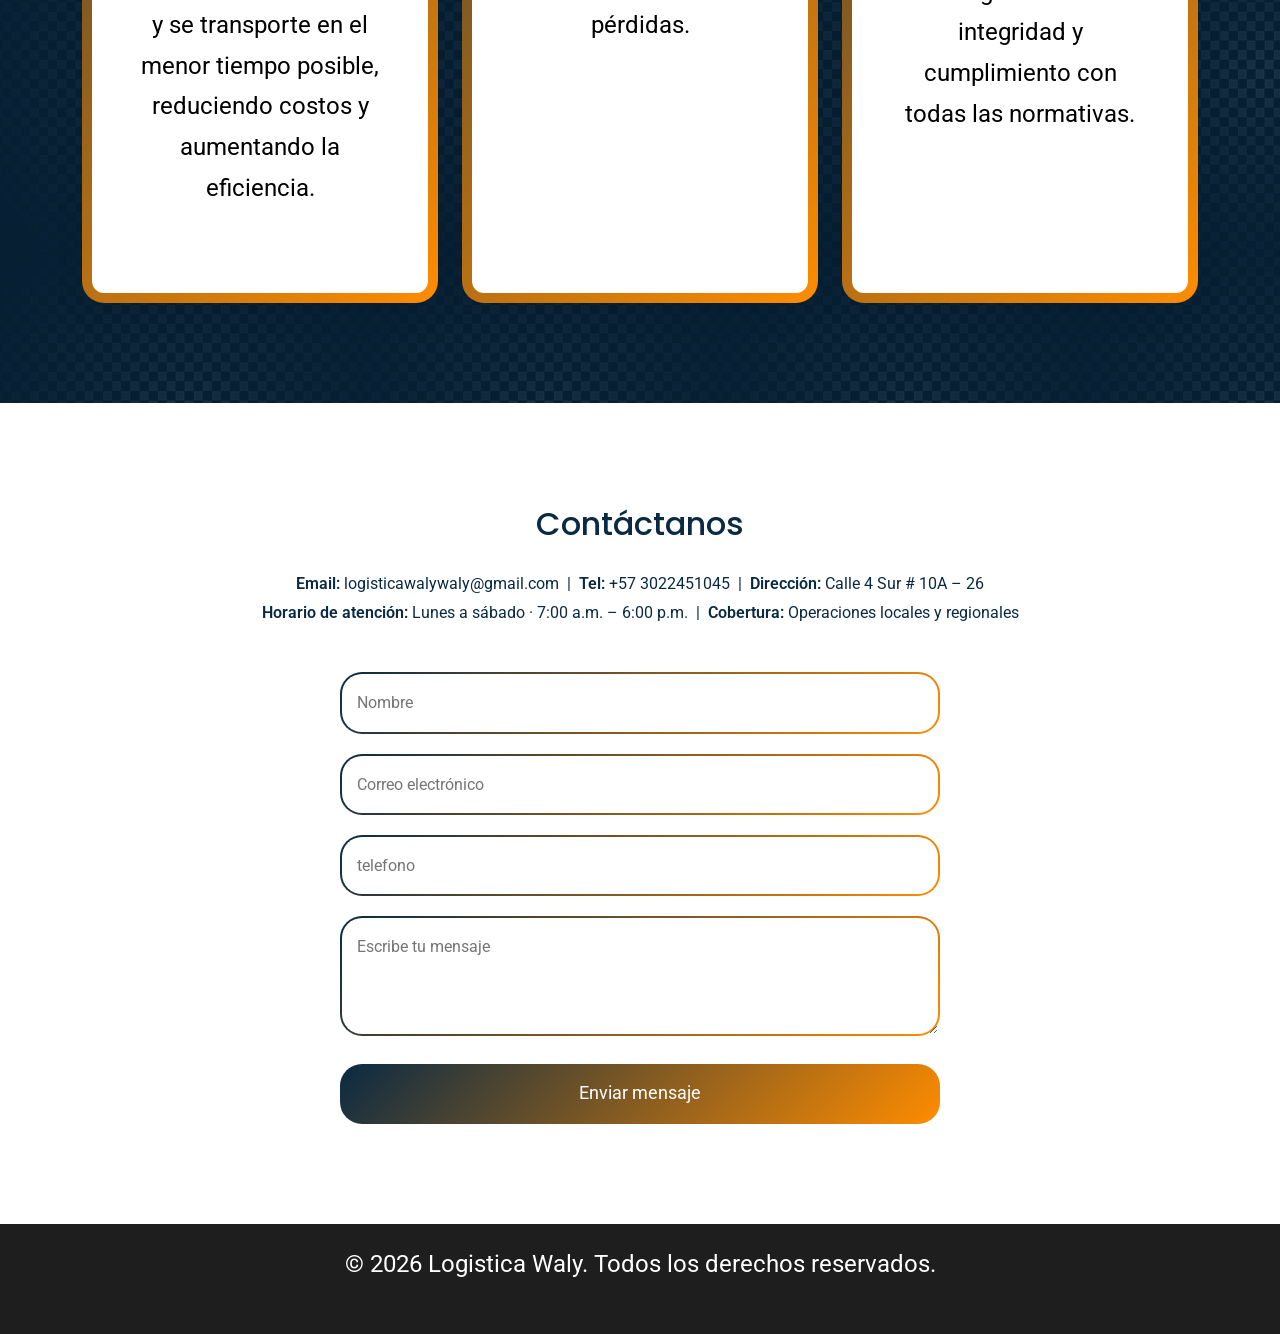
==== commit 47ba6dec: "telefono y link facebook" ====
--- a/index.html
+++ b/index.html
@@ -52,7 +52,7 @@
 <!-- ================= ICONOS DE REDES ================= -->
 
 <div class="social-float">
-  <a href="https://wa.me/573001234567" target="_blank" class="social whatsapp">
+  <a href="https://wa.me/573022451015" target="_blank" class="social whatsapp">
     <i class="fab fa-whatsapp"></i>
     <span>Whatsapp</span>
   </a>
@@ -62,7 +62,7 @@
     <span>Instagram</span>
   </a>
 
-  <a href="https://www.facebook.com/tuempresa" target="_blank" class="social facebook">
+  <a href="https://www.facebook.com/LogisticaWalySAS/" target="_blank" class="social facebook">
     <i class="fab fa-facebook-f"></i>
     <span>Facebook</span>
   </a>
@@ -359,7 +359,7 @@
     <h2 class="section-title">Contáctanos</h2>
     <p class="contacto-info">
       <strong>Email:</strong> logisticawalywaly@gmail.com &nbsp;|&nbsp;
-      <strong>Tel:</strong> +57 322 246 0072 &nbsp;|&nbsp;
+      <strong>Tel:</strong> +57 3022451045 &nbsp;|&nbsp;
       <strong>Dirección:</strong> Calle 4 Sur # 10A – 26 <br>
       <strong>Horario de atención:</strong> Lunes a sábado · 7:00 a.m. – 6:00 p.m. &nbsp;|&nbsp;
       <strong>Cobertura:</strong> Operaciones locales y regionales
@@ -386,7 +386,7 @@
 <!-- ================= FOOTER ================= -->
 <footer class="footer">
   <div class="container text-center">
-    <p>© 2025 Logistica Waly. Todos los derechos reservados.</p>
+    <p>© 2026 Logistica Waly. Todos los derechos reservados.</p>
   </div>
 </footer>
 
--- a/css/styles.css
+++ b/css/styles.css
@@ -46,7 +46,7 @@
 }
 
 /* ================= ICONOS DE REDES ================= */
-/* ===== ICONOS SOCIALES FLOTANTES ===== */
+
 .social-float {
   position: fixed;
   top: 50%;
@@ -237,6 +237,34 @@
   background: #e67e00;
 }
 
+/* ================= HEADER FIJO ================= */
+.main-header {
+  position: fixed;
+  top: 0;
+  left: 0;
+  width: 100%;
+  z-index: 1050; /* mayor que Bootstrap */
+  background: var(--azul);
+  transition: box-shadow 0.3s ease;
+}
+
+/* Evitar que el navbar mueva el layout */
+.main-header .navbar {
+  padding-top: 12px;
+  padding-bottom: 12px;
+}
+
+/* Sombra al hacer scroll */
+.main-header.scrolled {
+  box-shadow: 0 6px 18px rgba(0, 0, 0, 0.25);
+}
+
+/* Compensar header fijo */
+body {
+  padding-top: 130px;
+}
+
+
 /* ================= HERO ================= */
 .hero-section {
   height: 60vh;
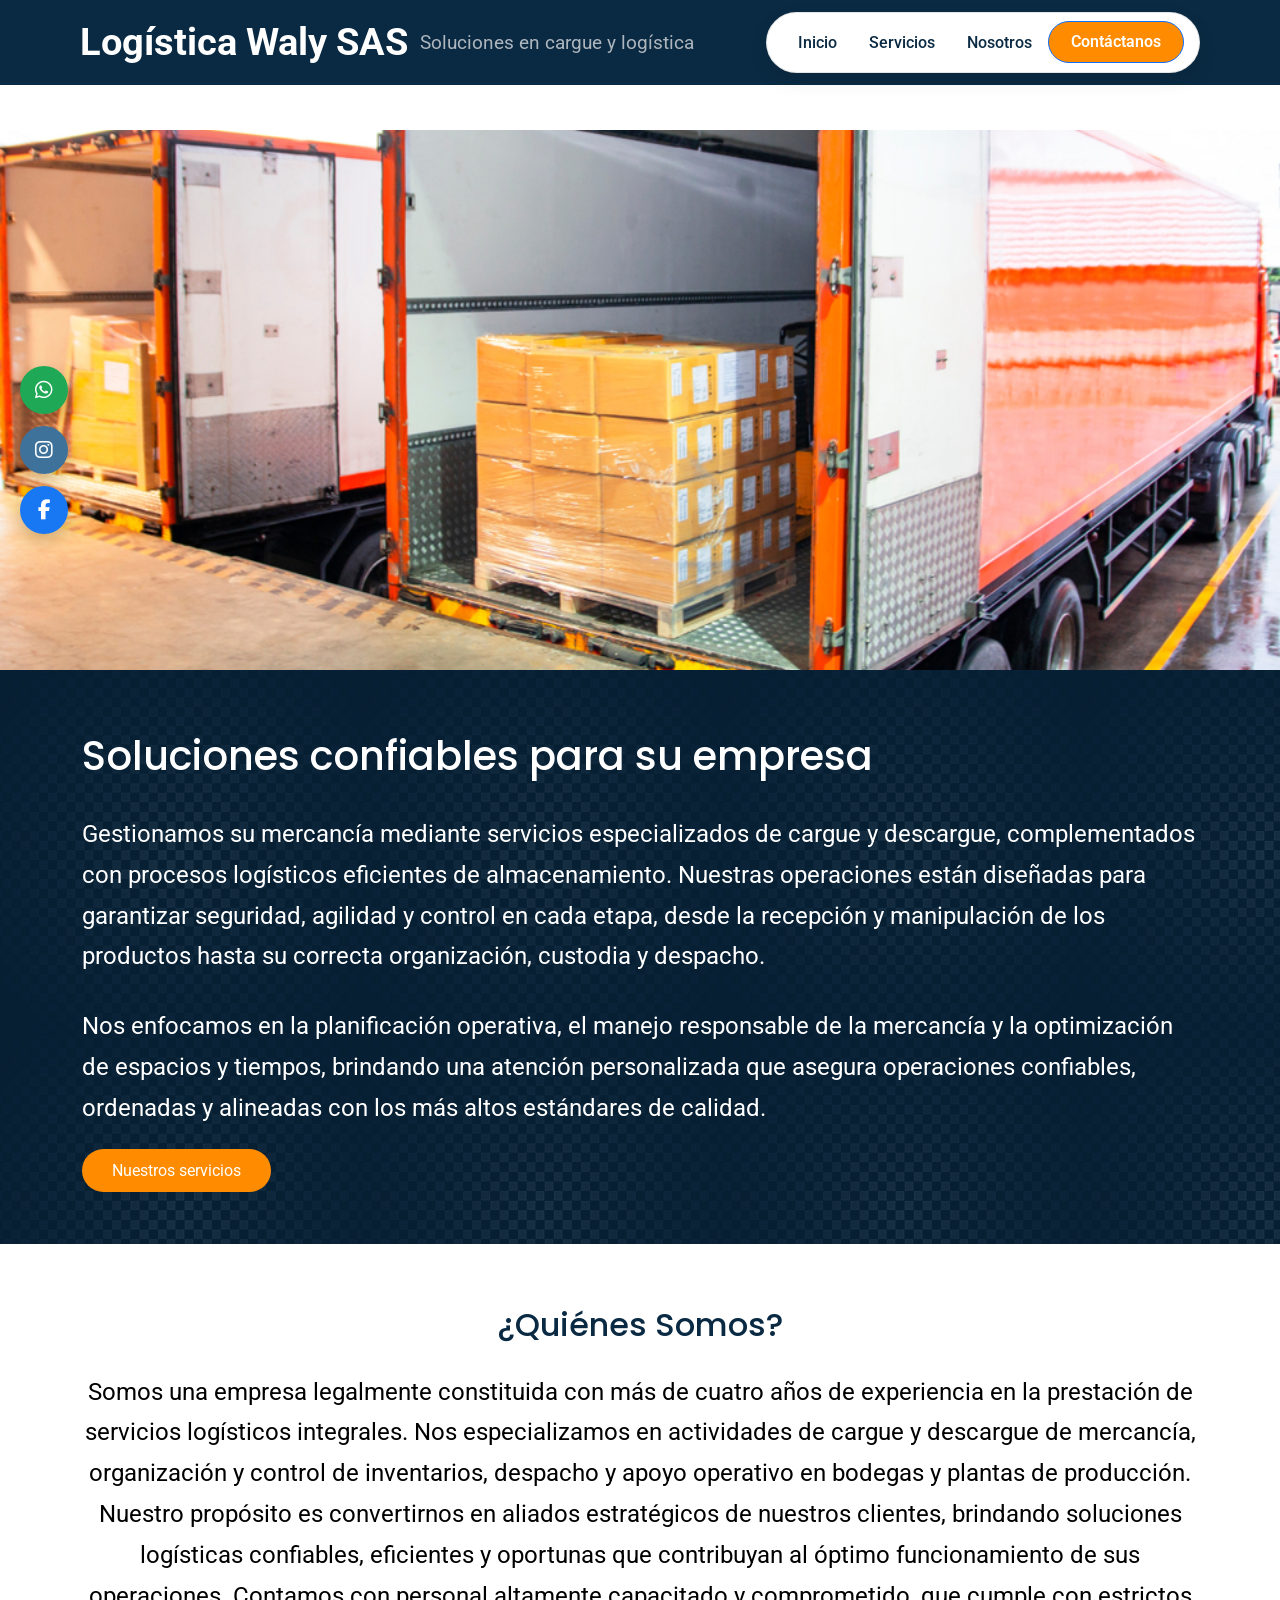
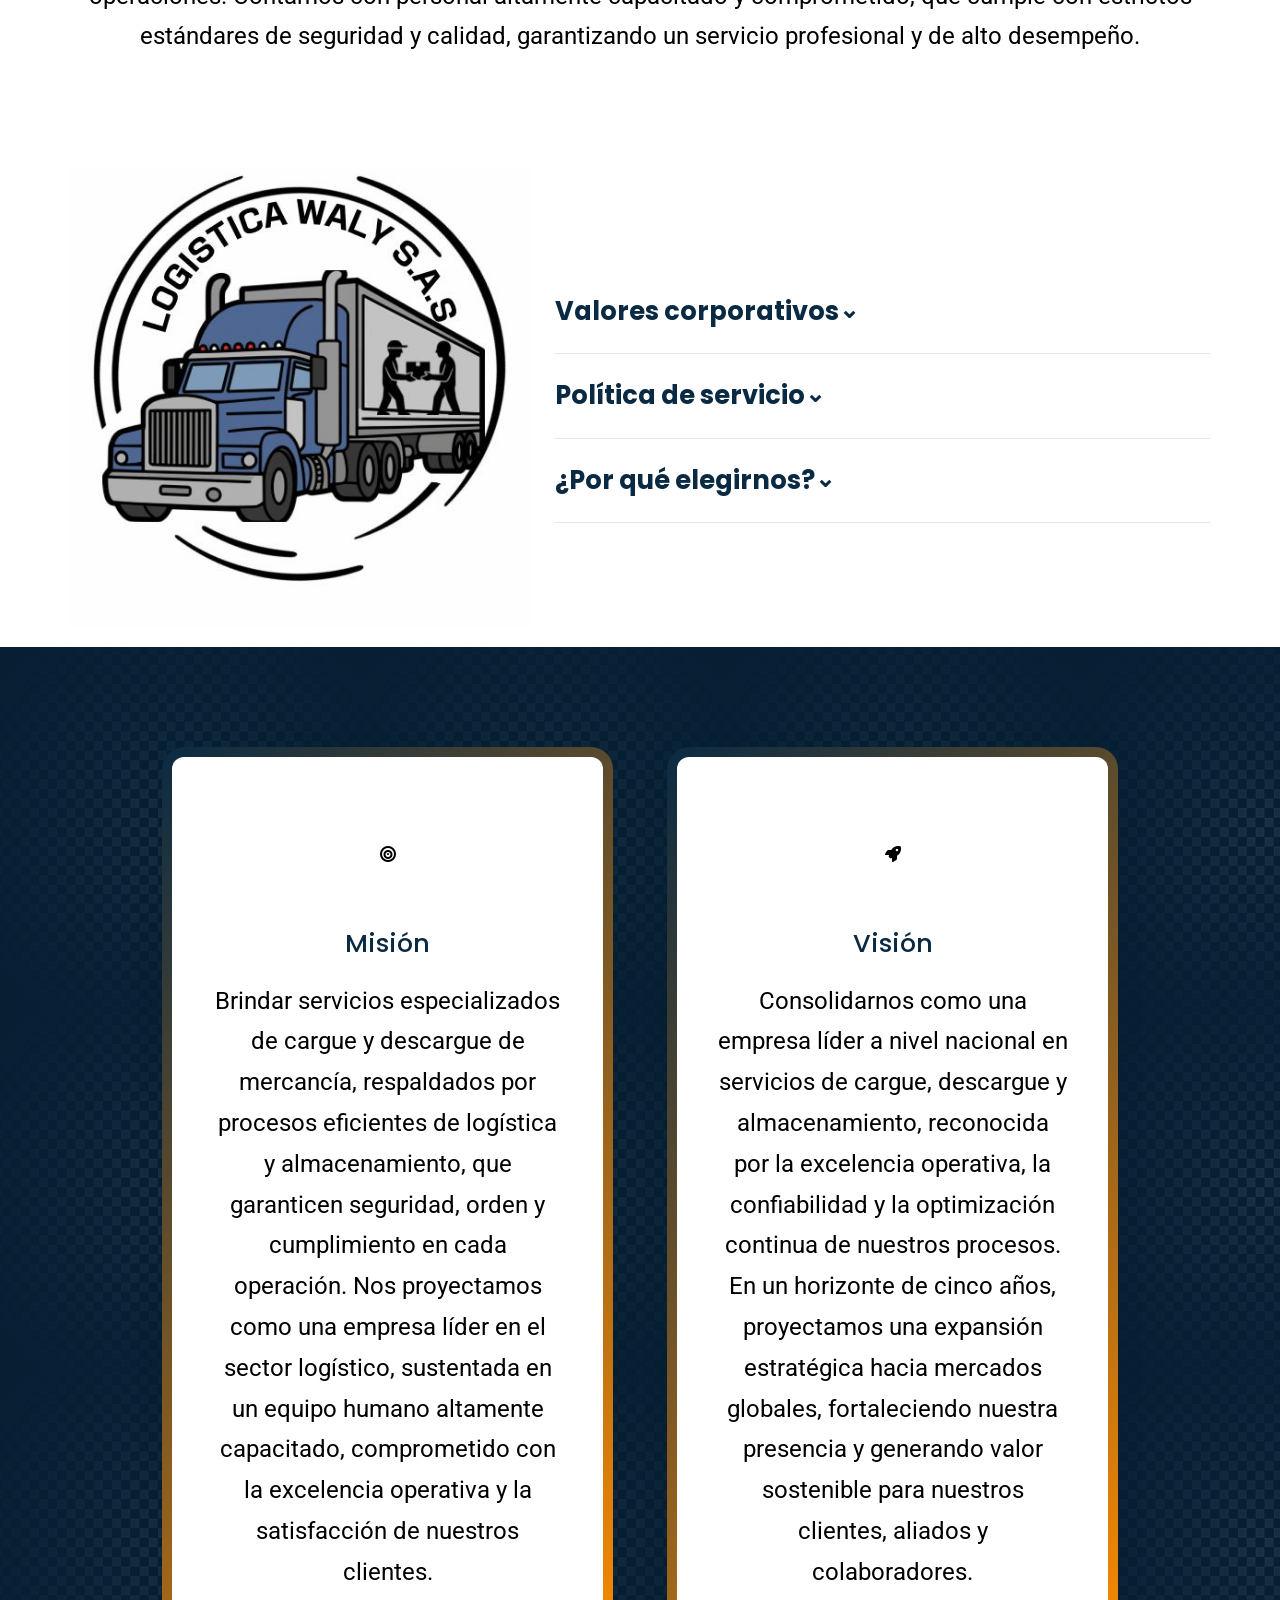
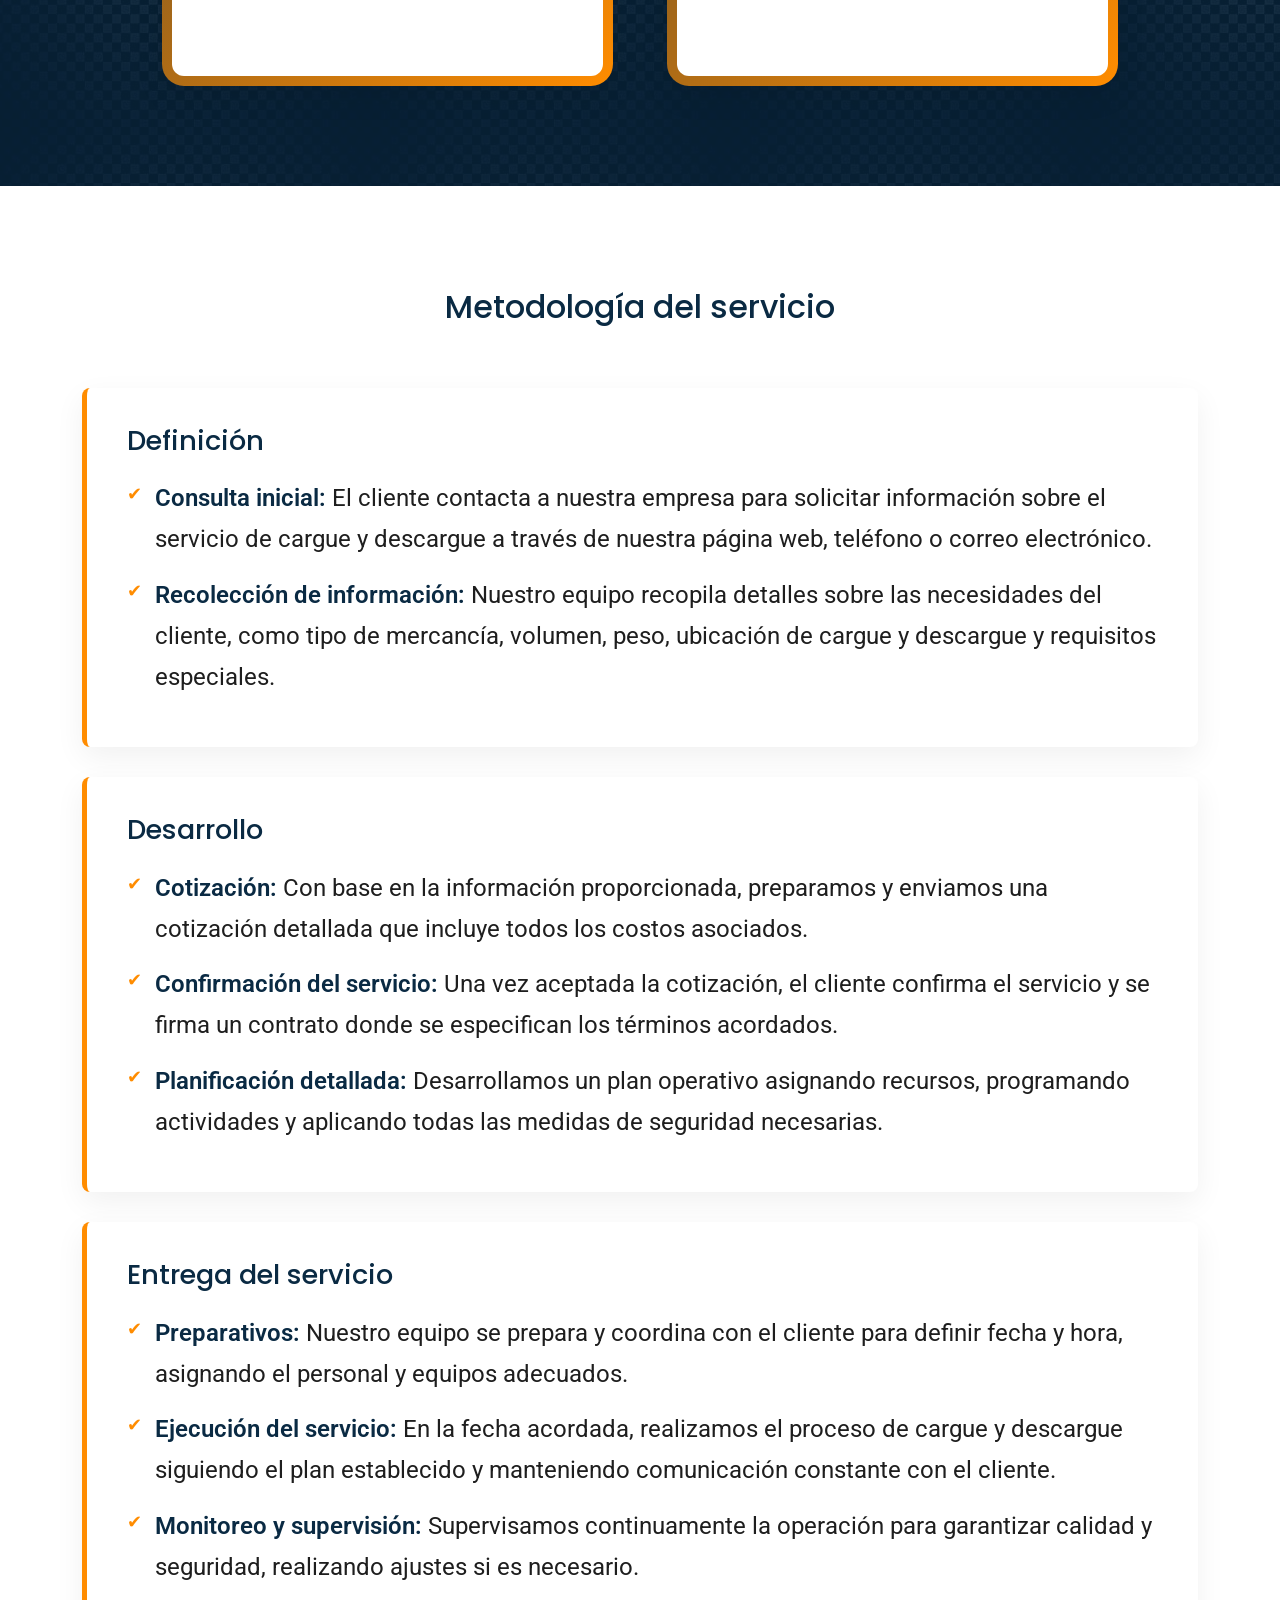
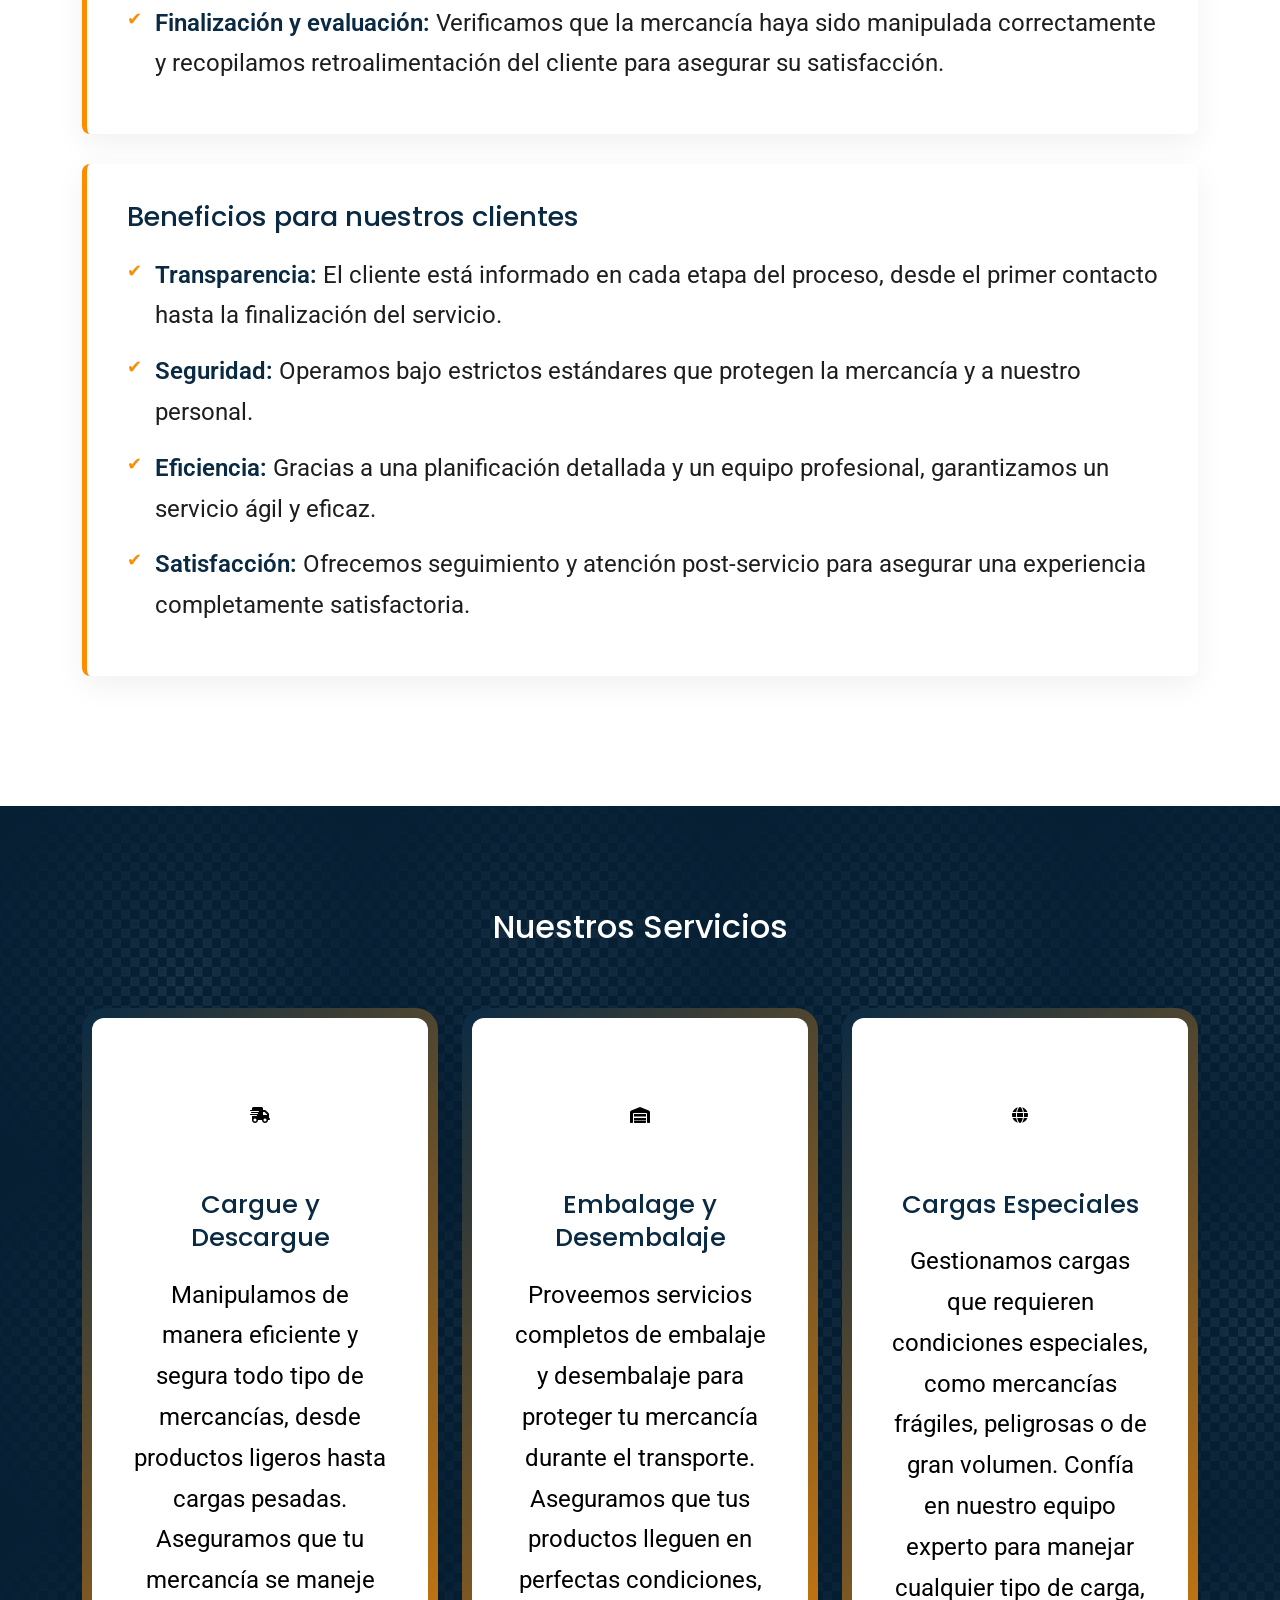
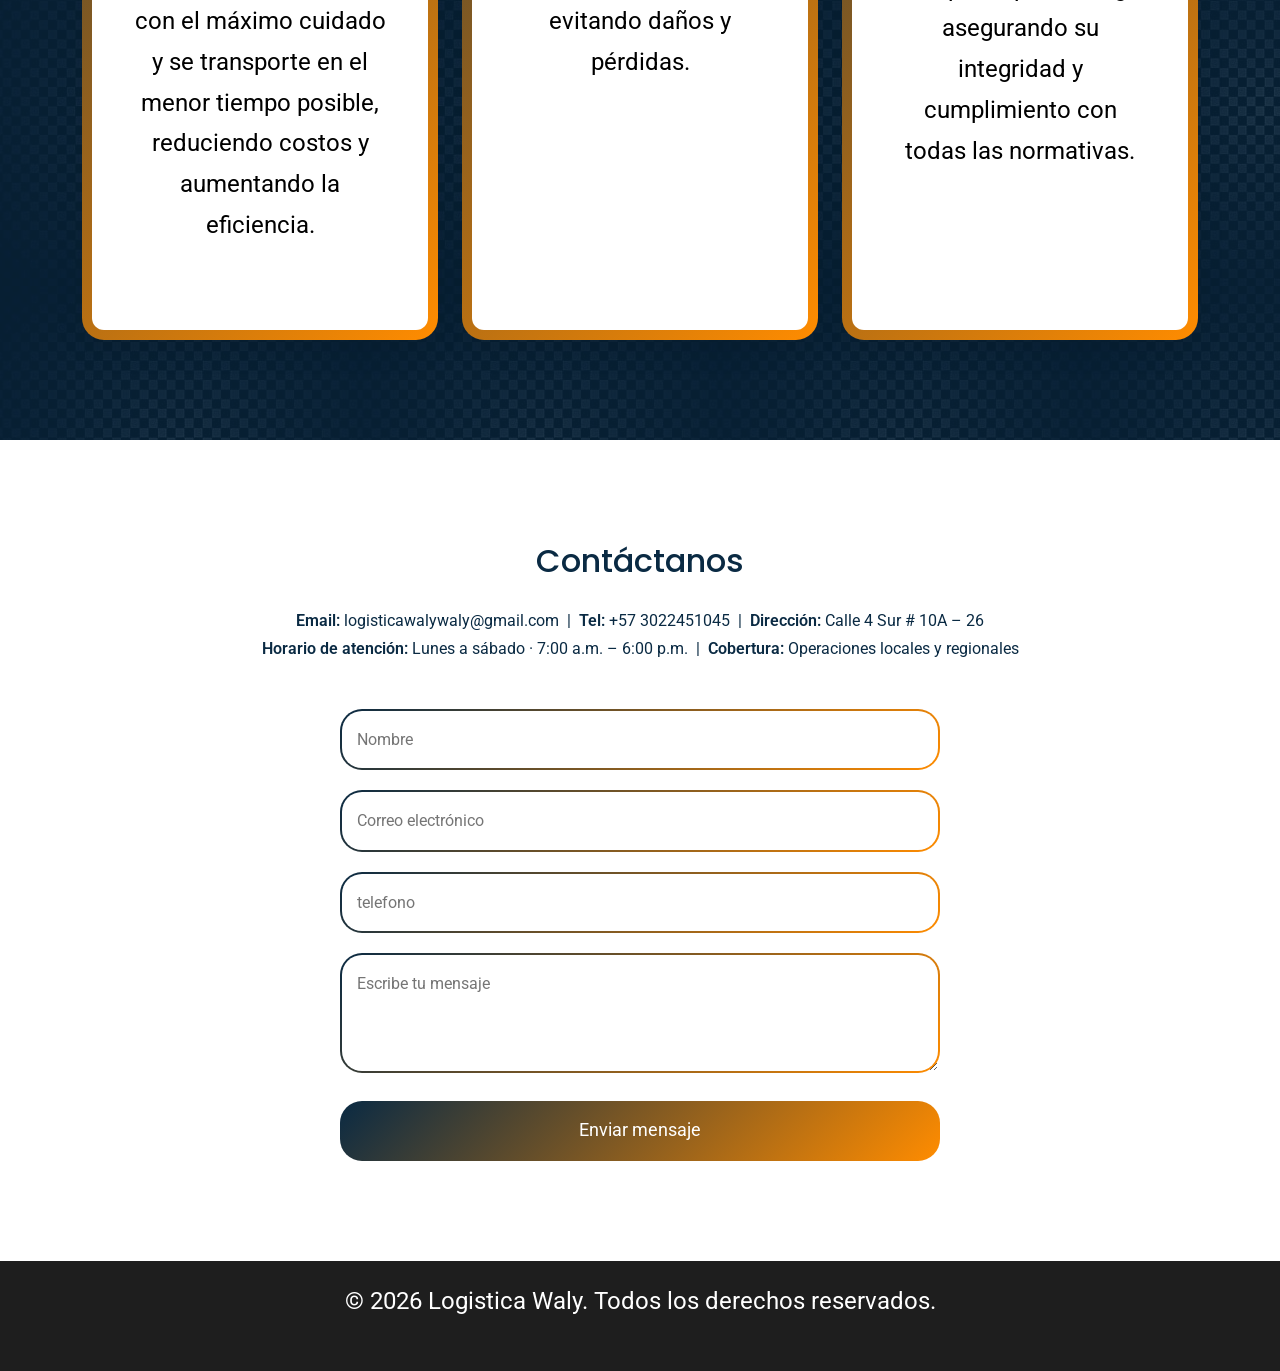
==== commit 34cc0f23: "Cambios redes sociales" ====
--- a/index.html
+++ b/index.html
@@ -57,7 +57,7 @@
     <span>Whatsapp</span>
   </a>
 
-  <a href="https://www.instagram.com/tuempresa" target="_blank" class="social instagram">
+  <a href="https://www.instagram.com/logisticawalysas/" target="_blank" class="social instagram">
     <i class="fab fa-instagram"></i>
     <span>Instagram</span>
   </a>
@@ -115,7 +115,7 @@
 
     <!-- LADO IZQUIERDO (IMAGEN / LOGO) -->
     <div class="col-md-5 text-center">
-      <img src="img/LogoLogisticaWaly.png" alt="Imagen corporativa" class="img-fluid corporativo-img">
+      <img src="img/LogoLogisticaWalyNuevo.jpeg" alt="Imagen corporativa" class="img-fluid corporativo-img">
     </div>
 
     <!-- LADO DERECHO (ACORDEÓN) -->
